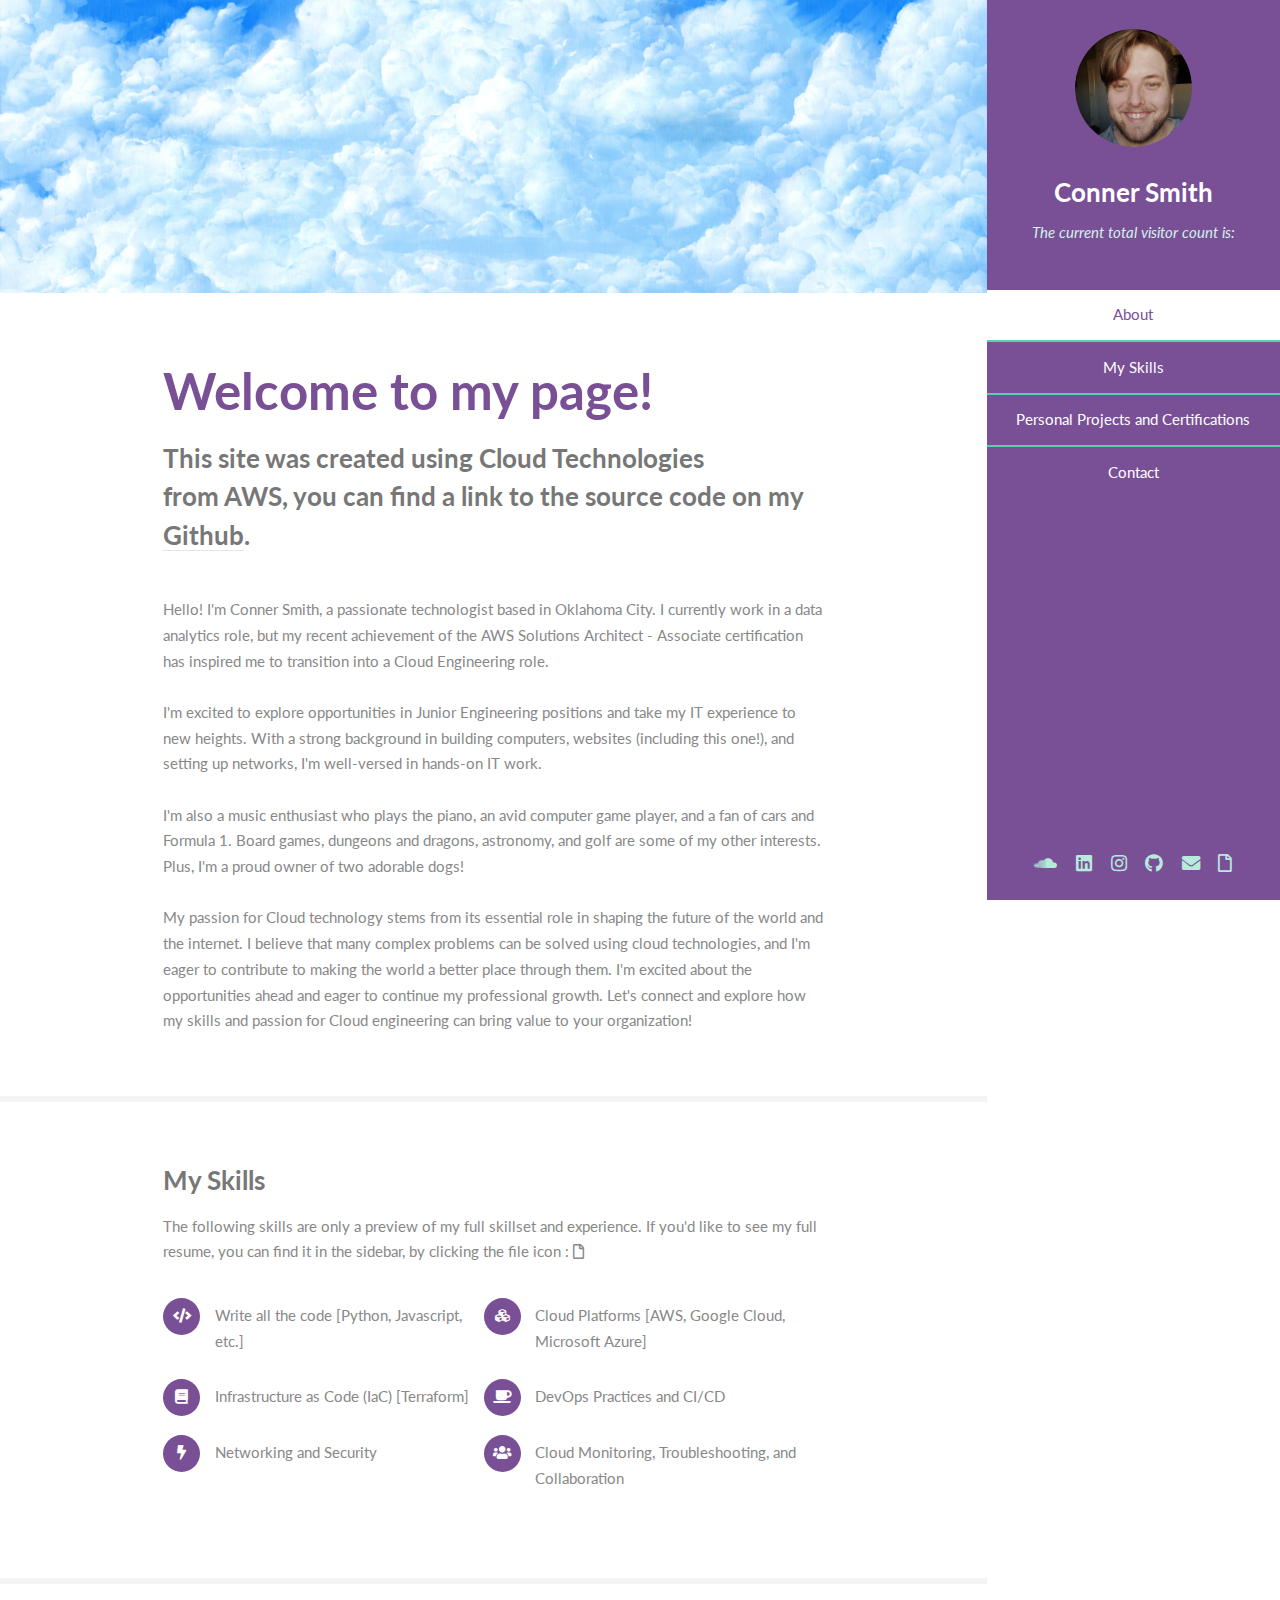
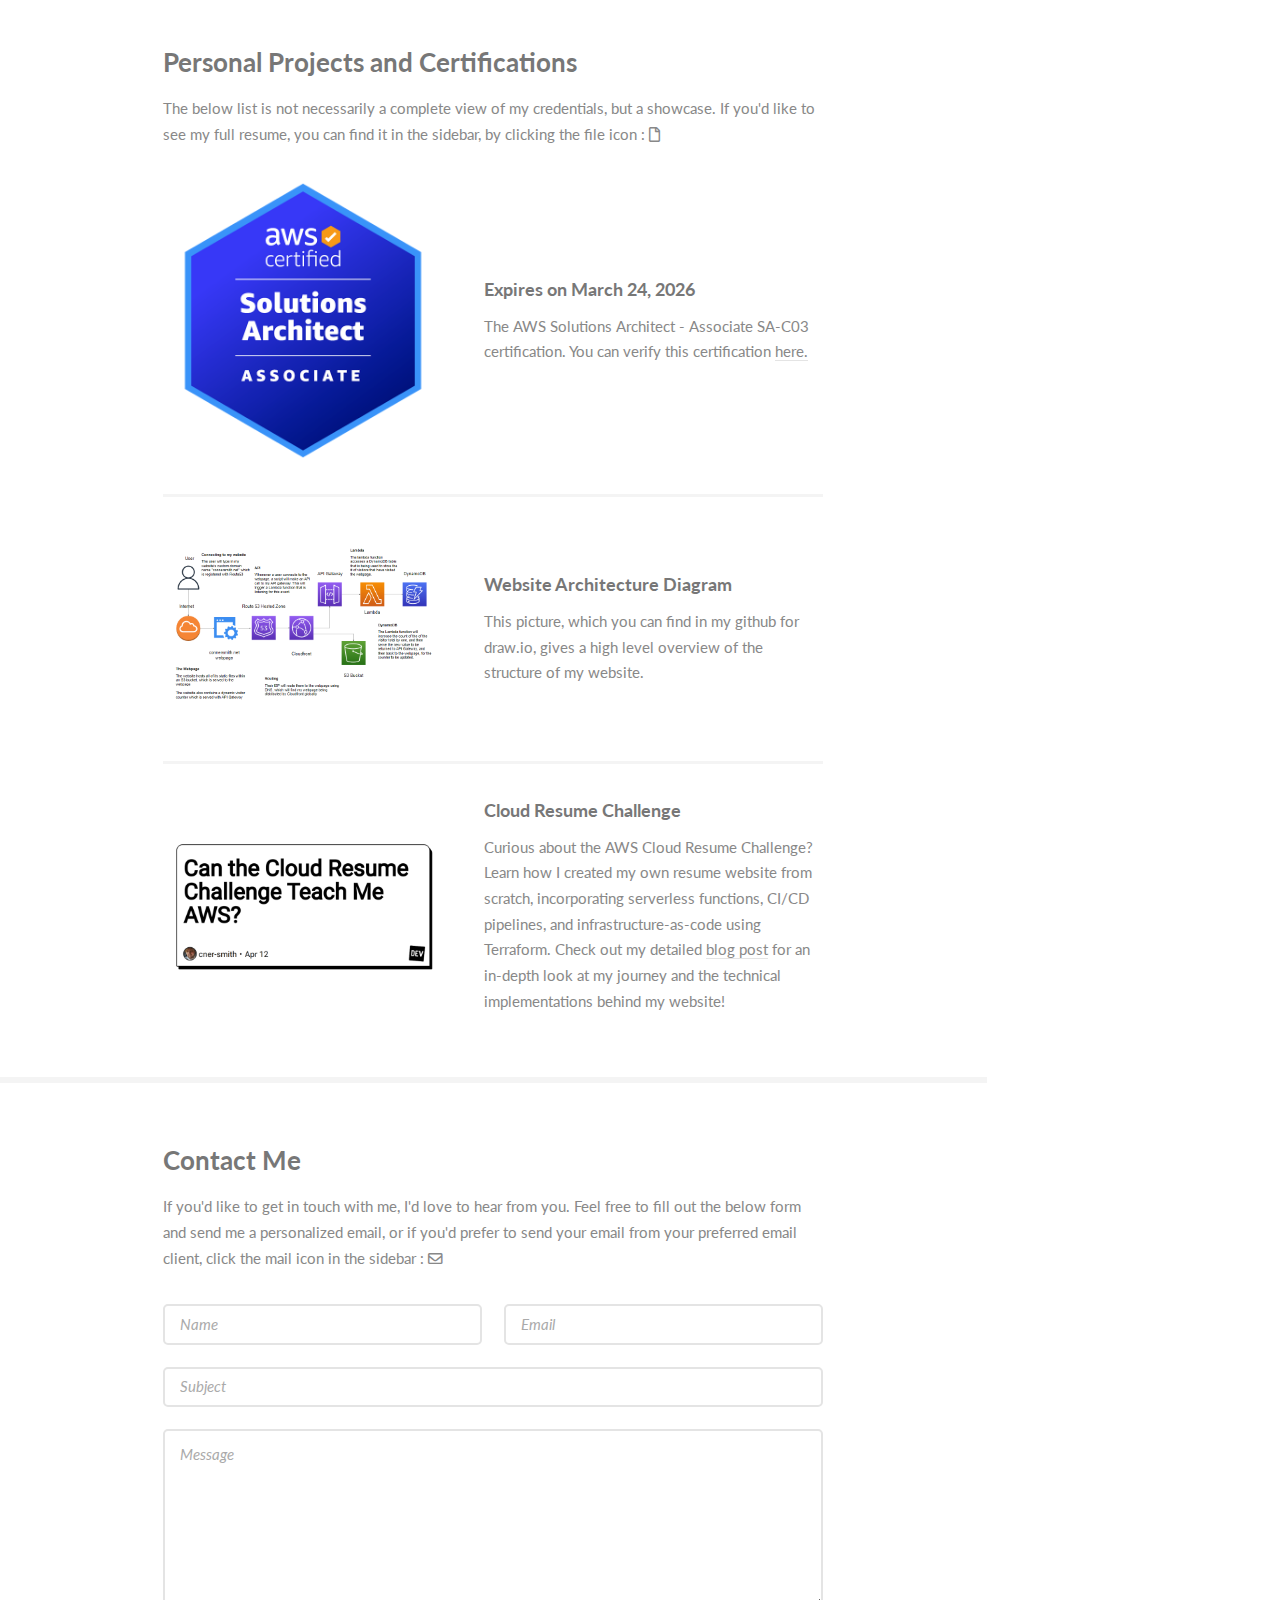
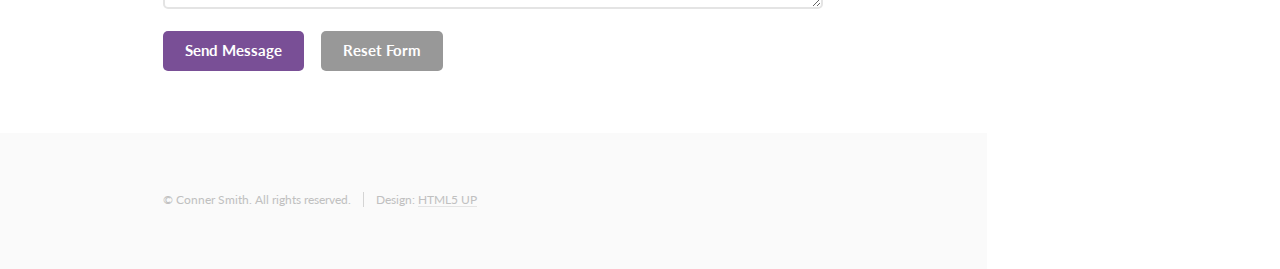
==== src/index.html @ 5a9b6343 "soundcloud" ====
<!DOCTYPE HTML>
<!--
	Read Only by HTML5 UP
	html5up.net | @ajlkn
	Free for personal and commercial use under the CCA 3.0 license (html5up.net/license)
-->
<html>
	<head>
		<title>Conner Smith | Cloud Architect</title>
		<meta charset="utf-8" />
		<meta name="viewport" content="width=device-width, initial-scale=1" />
		<link rel="stylesheet" href="assets/css/main.css" />
		<link rel="icon" type="image/x-icon" href="images/favicon.ico">
	</head>
	<body class="is-preload">

		<!-- Header -->
			<section id="header">
				<header>
					<span class="image avatar"><img src="images/avatar.jpeg" alt="picture of Conner" /></span>
					<h1 id="logo"><a href="#">Conner Smith</a></h1>
          <p>The current total visitor count is: </p>
					<p id="visitors"><script src="assets/js/scripts.js"></script></p>
				</header>
				<nav id="nav">
					<ul>
						<li><a href="#one" class="active">About</a></li>
						<li><a href="#two">My Skills</a></li>
						<li><a href="#three">Personal Projects and Certifications</a></li>
						<li><a href="#four">Contact</a></li>
					</ul>
				</nav>
				<footer>
					<ul class="icons">
						<li><a href="https://soundcloud.com/yeahyeahfr" target="_blank" class="icon brands fa-soundcloud"><span class="label">SoundCloud</span></a></li>
						<li><a href="https://www.linkedin.com/in/cnersmith/" target="_blank" class="icon brands fa-linkedin"><span class="label">LinkedIn</span></a></li>
						<li><a href="https://www.instagram.com/yeahyeah_okc/" target="_blank" class="icon brands fa-instagram"><span class="label">Instagram</span></a></li>
						<li><a href="https://github.com/cner-smith?tab=repositories" target="_blank" class="icon brands fa-github"><span class="label">Github</span></a></li>
						<li><a href="mailto:cner.smith+resumesite@gmail.com" subject="Hey I wanted to talk to you" class="icon solid fa-envelope"><span class="label">Email</span></a></li>
            <li><a href="https://docs.google.com/document/d/1-b1ePqh4f0aRT6qrMntG_Ph601Z-YGMIYqeDR_Kxklo/edit?usp=sharing" target="_blank" class="icon fa-solid fa-file"><span class="label">Resume</span></a></li>
					</ul>
				</footer>
			</section>

		<!-- Wrapper -->
			<div id="wrapper">

				<!-- Main -->
					<div id="main">

						<!-- One -->
							<section id="one">
								<div class="image main" data-position="center">
									<img src="images/banner.jpg" alt="banner picture of clouds" />
								</div>
								<div class="container">
									<header class="major">
										<h2>Welcome to my page!</h2>
										<p>This site was created using Cloud Technologies<br />
                      from AWS, you can find a link to the source code on my <a href="https://github.com/cner-smith/connersmith.net-infrastructure" target="_blank" >Github</a>.</p>
									</header>
									<p>Hello! I'm Conner Smith, a passionate technologist based in Oklahoma City. I currently work in a data analytics role, but my recent achievement of the AWS Solutions Architect - Associate certification has inspired me to transition into a Cloud Engineering role.<br /><br />
                    I'm excited to explore opportunities in Junior Engineering positions and take my IT experience to new heights. With a strong background in building computers, websites (including this one!), and setting up networks, I'm well-versed in hands-on IT work.<br /><br />
                    I'm also a music enthusiast who plays the piano, an avid computer game player, and a fan of cars and Formula 1. Board games, dungeons and dragons, astronomy, and golf are some of my other interests. Plus, I'm a proud owner of two adorable dogs!<br /><br />
                    My passion for Cloud technology stems from its essential role in shaping the future of the world and the internet. I believe that many complex problems can be solved using cloud technologies, and I'm eager to contribute to making the world a better place through them.
                    I'm excited about the opportunities ahead and eager to continue my professional growth. Let's connect and explore how my skills and passion for Cloud engineering can bring value to your organization!</p>
								</div>
							</section>

						<!-- Two -->
							<section id="two">
								<div class="container">
									<h3>My Skills</h3>
									<p>The following skills are only a preview of my full skillset and experience. If you'd like to see my full resume, you can find it in the sidebar, by clicking the file icon : <i class="icon fa-solid fa-file"></i></p>
									<ul class="feature-icons">
										<li class="icon solid fa-code">Write all the code [Python, Javascript, etc.]</li>
										<li class="icon solid fa-cubes">Cloud Platforms [AWS, Google Cloud, Microsoft Azure]</li>
										<li class="icon solid fa-book">Infrastructure as Code (IaC) [Terraform]</li>
										<li class="icon solid fa-coffee">DevOps Practices and CI/CD</li>
										<li class="icon solid fa-bolt">Networking and Security</li>
										<li class="icon solid fa-users">Cloud Monitoring, Troubleshooting, and Collaboration</li>
									</ul>
								</div>
							</section>

						<!-- Three -->
							<section id="three">
								<div class="container">
									<h3>Personal Projects and Certifications</h3>
                    <p>The below list is not necessarily a complete view of my credentials, but a showcase. If you'd like to see my full resume, you can find it in the sidebar, by clicking the file icon : <i class="icon fa-solid fa-file"></i></p>
									<div class="features">
										<article>
											<a class="image"><img src="images/badge.png" alt="aws badge" /></a>
											<div class="inner">
												<h4>Expires on March 24, 2026</h4>
												<p>The AWS Solutions Architect - Associate SA-C03 certification. You can verify this certification <a href="https://www.credly.com/badges/7300e092-e9e0-4039-9442-31c7b7617805/public_url" target="_blank" >here.</a></p>
											</div>
										</article>
										<article>
											<!-- Trigger the Modal -->
											<img id="myImg" src="images/diagram.png" alt="Website Diagram" class="image">
											<!-- The Modal -->
											<div id="myModal" class="modal">

												<!-- The Close Button -->
												<span class="close">&times;</span>
											
												<!-- Modal Content (The Image) -->
												<img class="modal-content" id="img01">
											
												<!-- Modal Caption (Image Text) -->
												<div id="caption"></div>
											</div>
											<div class="inner">
												<h4>Website Architecture Diagram</h4>
												<p>This picture, which you can find in my github for draw.io, gives a high level overview of the structure of my website.</p>
											</div>
										</article>
										<article>
											<a href="https://dev.to/cnersmith/can-the-cloud-resume-challenge-teach-me-aws-5c8" target="_blank" class="image"><img src="images/cloud.png" alt="blog picture" /></a>
											<div class="inner">
												<h4>Cloud Resume Challenge</h4>
												<p>Curious about the AWS Cloud Resume Challenge? Learn how I created my own resume website from scratch, incorporating serverless functions, CI/CD pipelines, and infrastructure-as-code using Terraform. Check out my detailed <a href="https://dev.to/cnersmith/can-the-cloud-resume-challenge-teach-me-aws-5c8">blog post</a> for an in-depth look at my journey and the technical implementations behind my website!</p>
											</div>
										</article>
									</div>
								</div>
							</section>

						<!-- 
              Four
              form handled by https://formspree.io
            -->
							<section id="four">
								<div class="container">
									<h3>Contact Me</h3>
									<p>If you'd like to get in touch with me, I'd love to hear from you. Feel free to fill out the below form and send me a personalized email, or if you'd prefer to send your email from your preferred email client, click the mail icon in the sidebar : <i class="icon fa-solid fa-envelope"></i></p>
									<form method="post" action="https://formspree.io/f/myyabngv">
										<div class="row gtr-uniform">
											<div class="col-6 col-12-xsmall"><input type="text" name="name" id="name" placeholder="Name" /></div>
											<div class="col-6 col-12-xsmall"><input type="email" name="email" id="email" placeholder="Email" /></div>
											<div class="col-12"><input type="text" name="subject" id="subject" placeholder="Subject" /></div>
											<div class="col-12"><textarea name="message" id="message" placeholder="Message" rows="6"></textarea></div>
											<div class="col-12">
												<ul class="actions">
													<li><input type="submit" class="primary" value="Send Message" /></li>
													<li><input type="reset" value="Reset Form" /></li>
												</ul>
											</div>
										</div>
									</form>
								</div>
							</section>

						<!-- Five -->
						<!--
							<section id="five">
								<div class="container">
									<h3>Elements</h3>

									<section>
										<h4>Text</h4>
										<p>This is <b>bold</b> and this is <strong>strong</strong>. This is <i>italic</i> and this is <em>emphasized</em>.
										This is <sup>superscript</sup> text and this is <sub>subscript</sub> text.
										This is <u>underlined</u> and this is code: <code>for (;;) { ... }</code>. Finally, <a href="#">this is a link</a>.</p>
										<hr />
										<header>
											<h4>Heading with a Subtitle</h4>
											<p>Lorem ipsum dolor sit amet nullam id egestas urna aliquam</p>
										</header>
										<p>Nunc lacinia ante nunc ac lobortis. Interdum adipiscing gravida odio porttitor sem non mi integer non faucibus ornare mi ut ante amet placerat aliquet. Volutpat eu sed ante lacinia sapien lorem accumsan varius montes viverra nibh in adipiscing blandit tempus accumsan.</p>
										<header>
											<h5>Heading with a Subtitle</h5>
											<p>Lorem ipsum dolor sit amet nullam id egestas urna aliquam</p>
										</header>
										<p>Nunc lacinia ante nunc ac lobortis. Interdum adipiscing gravida odio porttitor sem non mi integer non faucibus ornare mi ut ante amet placerat aliquet. Volutpat eu sed ante lacinia sapien lorem accumsan varius montes viverra nibh in adipiscing blandit tempus accumsan.</p>
										<hr />
										<h2>Heading Level 2</h2>
										<h3>Heading Level 3</h3>
										<h4>Heading Level 4</h4>
										<h5>Heading Level 5</h5>
										<h6>Heading Level 6</h6>
										<hr />
										<h5>Blockquote</h5>
										<blockquote>Fringilla nisl. Donec accumsan interdum nisi, quis tincidunt felis sagittis eget tempus euismod. Vestibulum ante ipsum primis in faucibus vestibulum. Blandit adipiscing eu felis iaculis volutpat ac adipiscing accumsan faucibus. Vestibulum ante ipsum primis in faucibus lorem ipsum dolor sit amet nullam adipiscing eu felis.</blockquote>
										<h5>Preformatted</h5>
										<pre><code>i = 0;

while (!deck.isInOrder()) {
    print 'Iteration ' + i;
    deck.shuffle();
    i++;
}

print 'It took ' + i + ' iterations to sort the deck.';</code></pre>
									</section>

									<section>
										<h4>Lists</h4>
										<div class="row">
											<div class="col-6 col-12-xsmall">
												<h5>Unordered</h5>
												<ul>
													<li>Dolor pulvinar etiam magna etiam.</li>
													<li>Sagittis adipiscing lorem eleifend.</li>
													<li>Felis enim feugiat dolore viverra.</li>
												</ul>
												<h5>Alternate</h5>
												<ul class="alt">
													<li>Dolor pulvinar etiam magna etiam.</li>
													<li>Sagittis adipiscing lorem eleifend.</li>
													<li>Felis enim feugiat dolore viverra.</li>
												</ul>
											</div>
											<div class="col-6 col-12-xsmall">
												<h5>Ordered</h5>
												<ol>
													<li>Dolor pulvinar etiam magna etiam.</li>
													<li>Etiam vel felis at lorem sed viverra.</li>
													<li>Felis enim feugiat dolore viverra.</li>
													<li>Dolor pulvinar etiam magna etiam.</li>
													<li>Etiam vel felis at lorem sed viverra.</li>
													<li>Felis enim feugiat dolore viverra.</li>
												</ol>
												<h5>Icons</h5>
												<ul class="icons">
													<li><a href="#" class="icon brands fa-twitter"><span class="label">Twitter</span></a></li>
													<li><a href="#" class="icon brands fa-facebook-f"><span class="label">Facebook</span></a></li>
													<li><a href="#" class="icon brands fa-instagram"><span class="label">Instagram</span></a></li>
													<li><a href="#" class="icon brands fa-github"><span class="label">Github</span></a></li>
													<li><a href="#" class="icon brands fa-dribbble"><span class="label">Dribbble</span></a></li>
													<li><a href="#" class="icon brands fa-tumblr"><span class="label">Tumblr</span></a></li>
												</ul>
											</div>
										</div>
										<h5>Actions</h5>
										<ul class="actions">
											<li><a href="#" class="button primary">Default</a></li>
											<li><a href="#" class="button">Default</a></li>
											<li><a href="#" class="button alt">Default</a></li>
										</ul>
										<ul class="actions small">
											<li><a href="#" class="button primary small">Small</a></li>
											<li><a href="#" class="button small">Small</a></li>
											<li><a href="#" class="button alt small">Small</a></li>
										</ul>
										<div class="row">
											<div class="col-3 col-6-medium col-12-xsmall">
												<ul class="actions stacked">
													<li><a href="#" class="button primary">Default</a></li>
													<li><a href="#" class="button">Default</a></li>
													<li><a href="#" class="button alt">Default</a></li>
												</ul>
											</div>
											<div class="col-3 col-6 col-12-xsmall">
												<ul class="actions stacked">
													<li><a href="#" class="button primary small">Small</a></li>
													<li><a href="#" class="button small">Small</a></li>
													<li><a href="#" class="button alt small">Small</a></li>
												</ul>
											</div>
											<div class="col-3 col-6-medium col-12-xsmall">
												<ul class="actions stacked">
													<li><a href="#" class="button primary fit">Default</a></li>
													<li><a href="#" class="button fit">Default</a></li>
													<li><a href="#" class="button alt fit">Default</a></li>
												</ul>
											</div>
											<div class="col-3 col-6-medium col-12-xsmall">
												<ul class="actions stacked">
													<li><a href="#" class="button primary small fit">Small</a></li>
													<li><a href="#" class="button small fit">Small</a></li>
													<li><a href="#" class="button alt small fit">Small</a></li>
												</ul>
											</div>
										</div>
									</section>

									<section>
										<h4>Table</h4>
										<h5>Default</h5>
										<div class="table-wrapper">
											<table>
												<thead>
													<tr>
														<th>Name</th>
														<th>Description</th>
														<th>Price</th>
													</tr>
												</thead>
												<tbody>
													<tr>
														<td>Item One</td>
														<td>Ante turpis integer aliquet porttitor.</td>
														<td>29.99</td>
													</tr>
													<tr>
														<td>Item Two</td>
														<td>Vis ac commodo adipiscing arcu aliquet.</td>
														<td>19.99</td>
													</tr>
													<tr>
														<td>Item Three</td>
														<td> Morbi faucibus arcu accumsan lorem.</td>
														<td>29.99</td>
													</tr>
													<tr>
														<td>Item Four</td>
														<td>Vitae integer tempus condimentum.</td>
														<td>19.99</td>
													</tr>
													<tr>
														<td>Item Five</td>
														<td>Ante turpis integer aliquet porttitor.</td>
														<td>29.99</td>
													</tr>
												</tbody>
												<tfoot>
													<tr>
														<td colspan="2"></td>
														<td>100.00</td>
													</tr>
												</tfoot>
											</table>
										</div>

										<h5>Alternate</h5>
										<div class="table-wrapper">
											<table class="alt">
												<thead>
													<tr>
														<th>Name</th>
														<th>Description</th>
														<th>Price</th>
													</tr>
												</thead>
												<tbody>
													<tr>
														<td>Item One</td>
														<td>Ante turpis integer aliquet porttitor.</td>
														<td>29.99</td>
													</tr>
													<tr>
														<td>Item Two</td>
														<td>Vis ac commodo adipiscing arcu aliquet.</td>
														<td>19.99</td>
													</tr>
													<tr>
														<td>Item Three</td>
														<td> Morbi faucibus arcu accumsan lorem.</td>
														<td>29.99</td>
													</tr>
													<tr>
														<td>Item Four</td>
														<td>Vitae integer tempus condimentum.</td>
														<td>19.99</td>
													</tr>
													<tr>
														<td>Item Five</td>
														<td>Ante turpis integer aliquet porttitor.</td>
														<td>29.99</td>
													</tr>
												</tbody>
												<tfoot>
													<tr>
														<td colspan="2"></td>
														<td>100.00</td>
													</tr>
												</tfoot>
											</table>
										</div>
									</section>

									<section>
										<h4>Buttons</h4>
										<ul class="actions">
											<li><a href="#" class="button primary">Primary</a></li>
											<li><a href="#" class="button">Default</a></li>
											<li><a href="#" class="button alt">Alternate</a></li>
										</ul>
										<ul class="actions">
											<li><a href="#" class="button primary large">Large</a></li>
											<li><a href="#" class="button">Default</a></li>
											<li><a href="#" class="button alt small">Small</a></li>
										</ul>
										<ul class="actions fit">
											<li><a href="#" class="button primary fit">Fit</a></li>
											<li><a href="#" class="button fit">Fit</a></li>
											<li><a href="#" class="button alt fit">Fit</a></li>
										</ul>
										<ul class="actions fit small">
											<li><a href="#" class="button primary fit small">Fit + Small</a></li>
											<li><a href="#" class="button fit small">Fit + Small</a></li>
											<li><a href="#" class="button alt fit small">Fit + Small</a></li>
										</ul>
										<ul class="actions">
											<li><a href="#" class="button primary icon solid fa-download">Icon</a></li>
											<li><a href="#" class="button icon solid fa-download">Icon</a></li>
											<li><a href="#" class="button alt icon solid fa-check">Icon</a></li>
										</ul>
										<ul class="actions">
											<li><span class="button primary disabled">Primary</span></li>
											<li><span class="button disabled">Default</span></li>
											<li><span class="button alt disabled">Alternate</span></li>
										</ul>
									</section>

									<section>
										<h4>Form</h4>
										<form method="post" action="#">
											<div class="row gtr-uniform">
												<div class="col-6 col-12-xsmall">
													<input type="text" name="demo-name" id="demo-name" value="" placeholder="Name" />
												</div>
												<div class="col-6 col-12-xsmall">
													<input type="email" name="demo-email" id="demo-email" value="" placeholder="Email" />
												</div>
												<div class="col-12">
													<select name="demo-category" id="demo-category">
														<option value="">- Category -</option>
														<option value="1">Manufacturing</option>
														<option value="1">Shipping</option>
														<option value="1">Administration</option>
														<option value="1">Human Resources</option>
													</select>
												</div>
												<div class="col-4 col-12-medium">
													<input type="radio" id="demo-priority-low" name="demo-priority" checked>
													<label for="demo-priority-low">Low Priority</label>
												</div>
												<div class="col-4 col-12-medium">
													<input type="radio" id="demo-priority-normal" name="demo-priority">
													<label for="demo-priority-normal">Normal Priority</label>
												</div>
												<div class="col-4 col-12-medium">
													<input type="radio" id="demo-priority-high" name="demo-priority">
													<label for="demo-priority-high">High Priority</label>
												</div>
												<div class="col-6 col-12-medium">
													<input type="checkbox" id="demo-copy" name="demo-copy">
													<label for="demo-copy">Email me a copy of this message</label>
												</div>
												<div class="col-6 col-12-medium">
													<input type="checkbox" id="demo-human" name="demo-human" checked>
													<label for="demo-human">I am a human and not a robot</label>
												</div>
												<div class="col-12">
													<textarea name="demo-message" id="demo-message" placeholder="Enter your message" rows="6"></textarea>
												</div>
												<div class="col-12">
													<ul class="actions">
														<li><input type="submit" value="Send Message" /></li>
														<li><input type="reset" value="Reset" class="alt" /></li>
													</ul>
												</div>
											</div>
										</form>
									</section>

									<section>
										<h4>Image</h4>
										<h5>Fit</h5>
										<span class="image fit"><img src="images/banner.jpg" alt="" /></span>
										<div class="box alt">
											<div class="row gtr-50 gtr-uniform">
												<div class="col-4"><span class="image fit"><img src="images/pic01.jpg" alt="" /></span></div>
												<div class="col-4"><span class="image fit"><img src="images/pic02.jpg" alt="" /></span></div>
												<div class="col-4"><span class="image fit"><img src="images/pic03.jpg" alt="" /></span></div>
												<div class="col-4"><span class="image fit"><img src="images/pic02.jpg" alt="" /></span></div>
												<div class="col-4"><span class="image fit"><img src="images/pic03.jpg" alt="" /></span></div>
												<div class="col-4"><span class="image fit"><img src="images/pic01.jpg" alt="" /></span></div>
												<div class="col-4"><span class="image fit"><img src="images/pic03.jpg" alt="" /></span></div>
												<div class="col-4"><span class="image fit"><img src="images/pic01.jpg" alt="" /></span></div>
												<div class="col-4"><span class="image fit"><img src="images/pic02.jpg" alt="" /></span></div>
											</div>
										</div>
										<h5>Left &amp; Right</h5>
										<p><span class="image left"><img src="images/avatar.jpg" alt="" /></span>Fringilla nisl. Donec accumsan interdum nisi, quis tincidunt felis sagittis eget. tempus euismod. Vestibulum ante ipsum primis in faucibus vestibulum. Blandit adipiscing eu felis iaculis volutpat ac adipiscing accumsan eu faucibus. Integer ac pellentesque praesent tincidunt felis sagittis eget. tempus euismod. Vestibulum ante ipsum primis in faucibus vestibulum. Blandit adipiscing eu felis iaculis volutpat ac adipiscing accumsan eu faucibus. Integer ac pellentesque praesent. Donec accumsan interdum nisi, quis tincidunt felis sagittis eget. tempus euismod. Vestibulum ante ipsum primis in faucibus vestibulum. Blandit adipiscing eu felis iaculis volutpat ac adipiscing accumsan eu faucibus. Integer ac pellentesque praesent tincidunt felis sagittis eget. tempus euismod. Vestibulum ante ipsum primis in faucibus vestibulum. Blandit adipiscing eu felis iaculis volutpat ac adipiscing accumsan eu faucibus. Integer ac pellentesque praesent.</p>
										<p><span class="image right"><img src="images/avatar.jpg" alt="" /></span>Fringilla nisl. Donec accumsan interdum nisi, quis tincidunt felis sagittis eget. tempus euismod. Vestibulum ante ipsum primis in faucibus vestibulum. Blandit adipiscing eu felis iaculis volutpat ac adipiscing accumsan eu faucibus. Integer ac pellentesque praesent tincidunt felis sagittis eget. tempus euismod. Vestibulum ante ipsum primis in faucibus vestibulum. Blandit adipiscing eu felis iaculis volutpat ac adipiscing accumsan eu faucibus. Integer ac pellentesque praesent. Donec accumsan interdum nisi, quis tincidunt felis sagittis eget. tempus euismod. Vestibulum ante ipsum primis in faucibus vestibulum. Blandit adipiscing eu felis iaculis volutpat ac adipiscing accumsan eu faucibus. Integer ac pellentesque praesent tincidunt felis sagittis eget. tempus euismod. Vestibulum ante ipsum primis in faucibus vestibulum. Blandit adipiscing eu felis iaculis volutpat ac adipiscing accumsan eu faucibus. Integer ac pellentesque praesent.</p>
									</section>

								</div>
							</section>
						-->

					</div>

				<!-- Footer -->
					<section id="footer">
						<div class="container">
							<ul class="copyright">
								<li>&copy; Conner Smith. All rights reserved.</li><li>Design: <a href="http://html5up.net">HTML5 UP</a></li>
							</ul>
						</div>
					</section>

			</div>

		<!-- Scripts -->
			<script src="assets/js/jquery.min.js"></script>
			<script src="assets/js/jquery.scrollex.min.js"></script>
			<script src="assets/js/jquery.scrolly.min.js"></script>
			<script src="assets/js/browser.min.js"></script>
			<script src="assets/js/breakpoints.min.js"></script>
			<script src="assets/js/util.js"></script>
			<script src="assets/js/main.js"></script>
			<script src="assets/js/modal.js"></script>

	</body>
</html>
---- src/assets/css/main.css ----
@import url("fontawesome-all.min.css");
@import url("https://fonts.googleapis.com/css?family=Lato:400,400italic,700,700italic|Source+Code+Pro:400");

/*
	Read Only by HTML5 UP
	html5up.net | @ajlkn
	Free for personal and commercial use under the CCA 3.0 license (html5up.net/license)
*/

html, body, div, span, applet, object,
iframe, h1, h2, h3, h4, h5, h6, p, blockquote,
pre, a, abbr, acronym, address, big, cite,
code, del, dfn, em, img, ins, kbd, q, s, samp,
small, strike, strong, sub, sup, tt, var, b,
u, i, center, dl, dt, dd, ol, ul, li, fieldset,
form, label, legend, table, caption, tbody,
tfoot, thead, tr, th, td, article, aside,
canvas, details, embed, figure, figcaption,
footer, header, hgroup, menu, nav, output, ruby,
section, summary, time, mark, audio, video {
	margin: 0;
	padding: 0;
	border: 0;
	font-size: 100%;
	font: inherit;
	vertical-align: baseline;}

article, aside, details, figcaption, figure,
footer, header, hgroup, menu, nav, section {
	display: block;}

body {
	line-height: 1;
}

ol, ul {
	list-style: none;
}

blockquote, q {
	quotes: none;
}

	blockquote:before, blockquote:after, q:before, q:after {
		content: '';
		content: none;
	}

table {
	border-collapse: collapse;
	border-spacing: 0;
}

body {
	-webkit-text-size-adjust: none;
}

mark {
	background-color: transparent;
	color: inherit;
}

input::-moz-focus-inner {
	border: 0;
	padding: 0;
}

input, select, textarea {
	-moz-appearance: none;
	-webkit-appearance: none;
	-ms-appearance: none;
	appearance: none;
}

/* Basic */

	html {
		box-sizing: border-box;
	}

	*, *:before, *:after {
		box-sizing: inherit;
	}

	body {
		background: #fff;
	}

		body.is-preload *, body.is-preload *:before, body.is-preload *:after {
			-moz-animation: none !important;
			-webkit-animation: none !important;
			-ms-animation: none !important;
			animation: none !important;
			-moz-transition: none !important;
			-webkit-transition: none !important;
			-ms-transition: none !important;
			transition: none !important;
		}

	body, input, select, textarea {
		color: #888;
		font-family: "Lato", sans-serif;
		font-size: 16pt;
		font-weight: 400;
		line-height: 1.75em;
	}

	a {
		-moz-transition: color 0.2s ease-in-out, border-color 0.2s ease-in-out;
		-webkit-transition: color 0.2s ease-in-out, border-color 0.2s ease-in-out;
		-ms-transition: color 0.2s ease-in-out, border-color 0.2s ease-in-out;
		transition: color 0.2s ease-in-out, border-color 0.2s ease-in-out;
		border-bottom: solid 1px #e4e4e4;
		color: inherit;
		text-decoration: none;
	}

		a:hover {
			border-bottom-color: transparent;
			color: #794f96 !important;
		}

	strong, b {
		color: #777;
		font-weight: 700;
	}

	em, i {
		font-style: italic;
	}

	p {
		margin: 0 0 2.25em 0;
	}

	h1, h2, h3, h4, h5, h6 {
		color: #777;
		font-weight: 700;
		line-height: 1em;
		margin: 0 0 0.5625em 0;
	}

		h1 a, h2 a, h3 a, h4 a, h5 a, h6 a {
			border: 0;
			color: inherit;
			text-decoration: none;
		}

	h2 {
		font-size: 2em;
		line-height: 1.5em;
	}

	h3 {
		font-size: 1.75em;
		line-height: 1.5em;
	}

	h4 {
		font-size: 1.25em;
		line-height: 1.5em;
	}

	h5 {
		font-size: 0.9em;
		line-height: 1.5em;
	}

	h6 {
		font-size: 0.7em;
		line-height: 1.5em;
	}

	sub {
		font-size: 0.8em;
		position: relative;
		top: 0.5em;
	}

	sup {
		font-size: 0.8em;
		position: relative;
		top: -0.5em;
	}

	hr {
		border: 0;
		border-bottom: solid 2px #f4f4f4;
		margin: 2.25em 0;
	}

		hr.major {
			margin: 3.375em 0;
		}

	blockquote {
		border-left: solid 8px #e4e4e4;
		font-style: italic;
		margin: 0 0 2.25em 0;
		padding: 0.5em 0 0.5em 2em;
	}

	code {
		background: #555;
		border-radius: 5px;
		color: #fff;
		font-family: "Source Code Pro", monospace;
		font-size: 0.9em;
		margin: 0 0.25em;
		padding: 0.25em 0.65em;
	}

	pre {
		font-family: "Source Code Pro", monospace;
		font-size: 0.9em;
		margin: 0 0 2.25em 0;
	}

		pre code {
			-webkit-overflow-scrolling: touch;
			display: block;
			line-height: 1.5em;
			overflow-x: auto;
			padding: 1em 1.5em;
		}

	.align-left {
		text-align: left;
	}

	.align-center {
		text-align: center;
	}

	.align-right {
		text-align: right;
	}

/* Row */

	.row {
		display: flex;
		flex-wrap: wrap;
		box-sizing: border-box;
		align-items: stretch;
	}

		.row > * {
			box-sizing: border-box;
		}

		.row.gtr-uniform > * > :last-child {
			margin-bottom: 0;
		}

		.row.aln-left {
			justify-content: flex-start;
		}

		.row.aln-center {
			justify-content: center;
		}

		.row.aln-right {
			justify-content: flex-end;
		}

		.row.aln-top {
			align-items: flex-start;
		}

		.row.aln-middle {
			align-items: center;
		}

		.row.aln-bottom {
			align-items: flex-end;
		}

		.row > .imp {
			order: -1;
		}

		.row > .col-1 {
			width: 8.33333%;
		}

		.row > .off-1 {
			margin-left: 8.33333%;
		}

		.row > .col-2 {
			width: 16.66667%;
		}

		.row > .off-2 {
			margin-left: 16.66667%;
		}

		.row > .col-3 {
			width: 25%;
		}

		.row > .off-3 {
			margin-left: 25%;
		}

		.row > .col-4 {
			width: 33.33333%;
		}

		.row > .off-4 {
			margin-left: 33.33333%;
		}

		.row > .col-5 {
			width: 41.66667%;
		}

		.row > .off-5 {
			margin-left: 41.66667%;
		}

		.row > .col-6 {
			width: 50%;
		}

		.row > .off-6 {
			margin-left: 50%;
		}

		.row > .col-7 {
			width: 58.33333%;
		}

		.row > .off-7 {
			margin-left: 58.33333%;
		}

		.row > .col-8 {
			width: 66.66667%;
		}

		.row > .off-8 {
			margin-left: 66.66667%;
		}

		.row > .col-9 {
			width: 75%;
		}

		.row > .off-9 {
			margin-left: 75%;
		}

		.row > .col-10 {
			width: 83.33333%;
		}

		.row > .off-10 {
			margin-left: 83.33333%;
		}

		.row > .col-11 {
			width: 91.66667%;
		}

		.row > .off-11 {
			margin-left: 91.66667%;
		}

		.row > .col-12 {
			width: 100%;
		}

		.row > .off-12 {
			margin-left: 100%;
		}

		.row.gtr-0 {
			margin-top: 0;
			margin-left: 0em;
		}

			.row.gtr-0 > * {
				padding: 0 0 0 0em;
			}

			.row.gtr-0.gtr-uniform {
				margin-top: 0em;
			}

				.row.gtr-0.gtr-uniform > * {
					padding-top: 0em;
				}

		.row.gtr-25 {
			margin-top: 0;
			margin-left: -0.5em;
		}

			.row.gtr-25 > * {
				padding: 0 0 0 0.5em;
			}

			.row.gtr-25.gtr-uniform {
				margin-top: -0.5em;
			}

				.row.gtr-25.gtr-uniform > * {
					padding-top: 0.5em;
				}

		.row.gtr-50 {
			margin-top: 0;
			margin-left: -1em;
		}

			.row.gtr-50 > * {
				padding: 0 0 0 1em;
			}

			.row.gtr-50.gtr-uniform {
				margin-top: -1em;
			}

				.row.gtr-50.gtr-uniform > * {
					padding-top: 1em;
				}

		.row {
			margin-top: 0;
			margin-left: -2em;
		}

			.row > * {
				padding: 0 0 0 2em;
			}

			.row.gtr-uniform {
				margin-top: -2em;
			}

				.row.gtr-uniform > * {
					padding-top: 2em;
				}

		.row.gtr-150 {
			margin-top: 0;
			margin-left: -3em;
		}

			.row.gtr-150 > * {
				padding: 0 0 0 3em;
			}

			.row.gtr-150.gtr-uniform {
				margin-top: -3em;
			}

				.row.gtr-150.gtr-uniform > * {
					padding-top: 3em;
				}

		.row.gtr-200 {
			margin-top: 0;
			margin-left: -4em;
		}

			.row.gtr-200 > * {
				padding: 0 0 0 4em;
			}

			.row.gtr-200.gtr-uniform {
				margin-top: -4em;
			}

				.row.gtr-200.gtr-uniform > * {
					padding-top: 4em;
				}

		@media screen and (max-width: 1680px) {

			.row {
				display: flex;
				flex-wrap: wrap;
				box-sizing: border-box;
				align-items: stretch;
			}

				.row > * {
					box-sizing: border-box;
				}

				.row.gtr-uniform > * > :last-child {
					margin-bottom: 0;
				}

				.row.aln-left {
					justify-content: flex-start;
				}

				.row.aln-center {
					justify-content: center;
				}

				.row.aln-right {
					justify-content: flex-end;
				}

				.row.aln-top {
					align-items: flex-start;
				}

				.row.aln-middle {
					align-items: center;
				}

				.row.aln-bottom {
					align-items: flex-end;
				}

				.row > .imp-xlarge {
					order: -1;
				}

				.row > .col-1-xlarge {
					width: 8.33333%;
				}

				.row > .off-1-xlarge {
					margin-left: 8.33333%;
				}

				.row > .col-2-xlarge {
					width: 16.66667%;
				}

				.row > .off-2-xlarge {
					margin-left: 16.66667%;
				}

				.row > .col-3-xlarge {
					width: 25%;
				}

				.row > .off-3-xlarge {
					margin-left: 25%;
				}

				.row > .col-4-xlarge {
					width: 33.33333%;
				}

				.row > .off-4-xlarge {
					margin-left: 33.33333%;
				}

				.row > .col-5-xlarge {
					width: 41.66667%;
				}

				.row > .off-5-xlarge {
					margin-left: 41.66667%;
				}

				.row > .col-6-xlarge {
					width: 50%;
				}

				.row > .off-6-xlarge {
					margin-left: 50%;
				}

				.row > .col-7-xlarge {
					width: 58.33333%;
				}

				.row > .off-7-xlarge {
					margin-left: 58.33333%;
				}

				.row > .col-8-xlarge {
					width: 66.66667%;
				}

				.row > .off-8-xlarge {
					margin-left: 66.66667%;
				}

				.row > .col-9-xlarge {
					width: 75%;
				}

				.row > .off-9-xlarge {
					margin-left: 75%;
				}

				.row > .col-10-xlarge {
					width: 83.33333%;
				}

				.row > .off-10-xlarge {
					margin-left: 83.33333%;
				}

				.row > .col-11-xlarge {
					width: 91.66667%;
				}

				.row > .off-11-xlarge {
					margin-left: 91.66667%;
				}

				.row > .col-12-xlarge {
					width: 100%;
				}

				.row > .off-12-xlarge {
					margin-left: 100%;
				}

				.row.gtr-0 {
					margin-top: 0;
					margin-left: 0em;
				}

					.row.gtr-0 > * {
						padding: 0 0 0 0em;
					}

					.row.gtr-0.gtr-uniform {
						margin-top: 0em;
					}

						.row.gtr-0.gtr-uniform > * {
							padding-top: 0em;
						}

				.row.gtr-25 {
					margin-top: 0;
					margin-left: -0.5em;
				}

					.row.gtr-25 > * {
						padding: 0 0 0 0.5em;
					}

					.row.gtr-25.gtr-uniform {
						margin-top: -0.5em;
					}

						.row.gtr-25.gtr-uniform > * {
							padding-top: 0.5em;
						}

				.row.gtr-50 {
					margin-top: 0;
					margin-left: -1em;
				}

					.row.gtr-50 > * {
						padding: 0 0 0 1em;
					}

					.row.gtr-50.gtr-uniform {
						margin-top: -1em;
					}

						.row.gtr-50.gtr-uniform > * {
							padding-top: 1em;
						}

				.row {
					margin-top: 0;
					margin-left: -2em;
				}

					.row > * {
						padding: 0 0 0 2em;
					}

					.row.gtr-uniform {
						margin-top: -2em;
					}

						.row.gtr-uniform > * {
							padding-top: 2em;
						}

				.row.gtr-150 {
					margin-top: 0;
					margin-left: -3em;
				}

					.row.gtr-150 > * {
						padding: 0 0 0 3em;
					}

					.row.gtr-150.gtr-uniform {
						margin-top: -3em;
					}

						.row.gtr-150.gtr-uniform > * {
							padding-top: 3em;
						}

				.row.gtr-200 {
					margin-top: 0;
					margin-left: -4em;
				}

					.row.gtr-200 > * {
						padding: 0 0 0 4em;
					}

					.row.gtr-200.gtr-uniform {
						margin-top: -4em;
					}

						.row.gtr-200.gtr-uniform > * {
							padding-top: 4em;
						}

		}

		@media screen and (max-width: 1280px) {

			.row {
				display: flex;
				flex-wrap: wrap;
				box-sizing: border-box;
				align-items: stretch;
			}

				.row > * {
					box-sizing: border-box;
				}

				.row.gtr-uniform > * > :last-child {
					margin-bottom: 0;
				}

				.row.aln-left {
					justify-content: flex-start;
				}

				.row.aln-center {
					justify-content: center;
				}

				.row.aln-right {
					justify-content: flex-end;
				}

				.row.aln-top {
					align-items: flex-start;
				}

				.row.aln-middle {
					align-items: center;
				}

				.row.aln-bottom {
					align-items: flex-end;
				}

				.row > .imp-large {
					order: -1;
				}

				.row > .col-1-large {
					width: 8.33333%;
				}

				.row > .off-1-large {
					margin-left: 8.33333%;
				}

				.row > .col-2-large {
					width: 16.66667%;
				}

				.row > .off-2-large {
					margin-left: 16.66667%;
				}

				.row > .col-3-large {
					width: 25%;
				}

				.row > .off-3-large {
					margin-left: 25%;
				}

				.row > .col-4-large {
					width: 33.33333%;
				}

				.row > .off-4-large {
					margin-left: 33.33333%;
				}

				.row > .col-5-large {
					width: 41.66667%;
				}

				.row > .off-5-large {
					margin-left: 41.66667%;
				}

				.row > .col-6-large {
					width: 50%;
				}

				.row > .off-6-large {
					margin-left: 50%;
				}

				.row > .col-7-large {
					width: 58.33333%;
				}

				.row > .off-7-large {
					margin-left: 58.33333%;
				}

				.row > .col-8-large {
					width: 66.66667%;
				}

				.row > .off-8-large {
					margin-left: 66.66667%;
				}

				.row > .col-9-large {
					width: 75%;
				}

				.row > .off-9-large {
					margin-left: 75%;
				}

				.row > .col-10-large {
					width: 83.33333%;
				}

				.row > .off-10-large {
					margin-left: 83.33333%;
				}

				.row > .col-11-large {
					width: 91.66667%;
				}

				.row > .off-11-large {
					margin-left: 91.66667%;
				}

				.row > .col-12-large {
					width: 100%;
				}

				.row > .off-12-large {
					margin-left: 100%;
				}

				.row.gtr-0 {
					margin-top: 0;
					margin-left: 0em;
				}

					.row.gtr-0 > * {
						padding: 0 0 0 0em;
					}

					.row.gtr-0.gtr-uniform {
						margin-top: 0em;
					}

						.row.gtr-0.gtr-uniform > * {
							padding-top: 0em;
						}

				.row.gtr-25 {
					margin-top: 0;
					margin-left: -0.375em;
				}

					.row.gtr-25 > * {
						padding: 0 0 0 0.375em;
					}

					.row.gtr-25.gtr-uniform {
						margin-top: -0.375em;
					}

						.row.gtr-25.gtr-uniform > * {
							padding-top: 0.375em;
						}

				.row.gtr-50 {
					margin-top: 0;
					margin-left: -0.75em;
				}

					.row.gtr-50 > * {
						padding: 0 0 0 0.75em;
					}

					.row.gtr-50.gtr-uniform {
						margin-top: -0.75em;
					}

						.row.gtr-50.gtr-uniform > * {
							padding-top: 0.75em;
						}

				.row {
					margin-top: 0;
					margin-left: -1.5em;
				}

					.row > * {
						padding: 0 0 0 1.5em;
					}

					.row.gtr-uniform {
						margin-top: -1.5em;
					}

						.row.gtr-uniform > * {
							padding-top: 1.5em;
						}

				.row.gtr-150 {
					margin-top: 0;
					margin-left: -2.25em;
				}

					.row.gtr-150 > * {
						padding: 0 0 0 2.25em;
					}

					.row.gtr-150.gtr-uniform {
						margin-top: -2.25em;
					}

						.row.gtr-150.gtr-uniform > * {
							padding-top: 2.25em;
						}

				.row.gtr-200 {
					margin-top: 0;
					margin-left: -3em;
				}

					.row.gtr-200 > * {
						padding: 0 0 0 3em;
					}

					.row.gtr-200.gtr-uniform {
						margin-top: -3em;
					}

						.row.gtr-200.gtr-uniform > * {
							padding-top: 3em;
						}

		}

		@media screen and (max-width: 1024px) {

			.row {
				display: flex;
				flex-wrap: wrap;
				box-sizing: border-box;
				align-items: stretch;
			}

				.row > * {
					box-sizing: border-box;
				}

				.row.gtr-uniform > * > :last-child {
					margin-bottom: 0;
				}

				.row.aln-left {
					justify-content: flex-start;
				}

				.row.aln-center {
					justify-content: center;
				}

				.row.aln-right {
					justify-content: flex-end;
				}

				.row.aln-top {
					align-items: flex-start;
				}

				.row.aln-middle {
					align-items: center;
				}

				.row.aln-bottom {
					align-items: flex-end;
				}

				.row > .imp-medium {
					order: -1;
				}

				.row > .col-1-medium {
					width: 8.33333%;
				}

				.row > .off-1-medium {
					margin-left: 8.33333%;
				}

				.row > .col-2-medium {
					width: 16.66667%;
				}

				.row > .off-2-medium {
					margin-left: 16.66667%;
				}

				.row > .col-3-medium {
					width: 25%;
				}

				.row > .off-3-medium {
					margin-left: 25%;
				}

				.row > .col-4-medium {
					width: 33.33333%;
				}

				.row > .off-4-medium {
					margin-left: 33.33333%;
				}

				.row > .col-5-medium {
					width: 41.66667%;
				}

				.row > .off-5-medium {
					margin-left: 41.66667%;
				}

				.row > .col-6-medium {
					width: 50%;
				}

				.row > .off-6-medium {
					margin-left: 50%;
				}

				.row > .col-7-medium {
					width: 58.33333%;
				}

				.row > .off-7-medium {
					margin-left: 58.33333%;
				}

				.row > .col-8-medium {
					width: 66.66667%;
				}

				.row > .off-8-medium {
					margin-left: 66.66667%;
				}

				.row > .col-9-medium {
					width: 75%;
				}

				.row > .off-9-medium {
					margin-left: 75%;
				}

				.row > .col-10-medium {
					width: 83.33333%;
				}

				.row > .off-10-medium {
					margin-left: 83.33333%;
				}

				.row > .col-11-medium {
					width: 91.66667%;
				}

				.row > .off-11-medium {
					margin-left: 91.66667%;
				}

				.row > .col-12-medium {
					width: 100%;
				}

				.row > .off-12-medium {
					margin-left: 100%;
				}

				.row.gtr-0 {
					margin-top: 0;
					margin-left: 0em;
				}

					.row.gtr-0 > * {
						padding: 0 0 0 0em;
					}

					.row.gtr-0.gtr-uniform {
						margin-top: 0em;
					}

						.row.gtr-0.gtr-uniform > * {
							padding-top: 0em;
						}

				.row.gtr-25 {
					margin-top: 0;
					margin-left: -0.375em;
				}

					.row.gtr-25 > * {
						padding: 0 0 0 0.375em;
					}

					.row.gtr-25.gtr-uniform {
						margin-top: -0.375em;
					}

						.row.gtr-25.gtr-uniform > * {
							padding-top: 0.375em;
						}

				.row.gtr-50 {
					margin-top: 0;
					margin-left: -0.75em;
				}

					.row.gtr-50 > * {
						padding: 0 0 0 0.75em;
					}

					.row.gtr-50.gtr-uniform {
						margin-top: -0.75em;
					}

						.row.gtr-50.gtr-uniform > * {
							padding-top: 0.75em;
						}

				.row {
					margin-top: 0;
					margin-left: -1.5em;
				}

					.row > * {
						padding: 0 0 0 1.5em;
					}

					.row.gtr-uniform {
						margin-top: -1.5em;
					}

						.row.gtr-uniform > * {
							padding-top: 1.5em;
						}

				.row.gtr-150 {
					margin-top: 0;
					margin-left: -2.25em;
				}

					.row.gtr-150 > * {
						padding: 0 0 0 2.25em;
					}

					.row.gtr-150.gtr-uniform {
						margin-top: -2.25em;
					}

						.row.gtr-150.gtr-uniform > * {
							padding-top: 2.25em;
						}

				.row.gtr-200 {
					margin-top: 0;
					margin-left: -3em;
				}

					.row.gtr-200 > * {
						padding: 0 0 0 3em;
					}

					.row.gtr-200.gtr-uniform {
						margin-top: -3em;
					}

						.row.gtr-200.gtr-uniform > * {
							padding-top: 3em;
						}

		}

		@media screen and (max-width: 736px) {

			.row {
				display: flex;
				flex-wrap: wrap;
				box-sizing: border-box;
				align-items: stretch;
			}

				.row > * {
					box-sizing: border-box;
				}

				.row.gtr-uniform > * > :last-child {
					margin-bottom: 0;
				}

				.row.aln-left {
					justify-content: flex-start;
				}

				.row.aln-center {
					justify-content: center;
				}

				.row.aln-right {
					justify-content: flex-end;
				}

				.row.aln-top {
					align-items: flex-start;
				}

				.row.aln-middle {
					align-items: center;
				}

				.row.aln-bottom {
					align-items: flex-end;
				}

				.row > .imp-small {
					order: -1;
				}

				.row > .col-1-small {
					width: 8.33333%;
				}

				.row > .off-1-small {
					margin-left: 8.33333%;
				}

				.row > .col-2-small {
					width: 16.66667%;
				}

				.row > .off-2-small {
					margin-left: 16.66667%;
				}

				.row > .col-3-small {
					width: 25%;
				}

				.row > .off-3-small {
					margin-left: 25%;
				}

				.row > .col-4-small {
					width: 33.33333%;
				}

				.row > .off-4-small {
					margin-left: 33.33333%;
				}

				.row > .col-5-small {
					width: 41.66667%;
				}

				.row > .off-5-small {
					margin-left: 41.66667%;
				}

				.row > .col-6-small {
					width: 50%;
				}

				.row > .off-6-small {
					margin-left: 50%;
				}

				.row > .col-7-small {
					width: 58.33333%;
				}

				.row > .off-7-small {
					margin-left: 58.33333%;
				}

				.row > .col-8-small {
					width: 66.66667%;
				}

				.row > .off-8-small {
					margin-left: 66.66667%;
				}

				.row > .col-9-small {
					width: 75%;
				}

				.row > .off-9-small {
					margin-left: 75%;
				}

				.row > .col-10-small {
					width: 83.33333%;
				}

				.row > .off-10-small {
					margin-left: 83.33333%;
				}

				.row > .col-11-small {
					width: 91.66667%;
				}

				.row > .off-11-small {
					margin-left: 91.66667%;
				}

				.row > .col-12-small {
					width: 100%;
				}

				.row > .off-12-small {
					margin-left: 100%;
				}

				.row.gtr-0 {
					margin-top: 0;
					margin-left: 0em;
				}

					.row.gtr-0 > * {
						padding: 0 0 0 0em;
					}

					.row.gtr-0.gtr-uniform {
						margin-top: 0em;
					}

						.row.gtr-0.gtr-uniform > * {
							padding-top: 0em;
						}

				.row.gtr-25 {
					margin-top: 0;
					margin-left: -0.3125em;
				}

					.row.gtr-25 > * {
						padding: 0 0 0 0.3125em;
					}

					.row.gtr-25.gtr-uniform {
						margin-top: -0.3125em;
					}

						.row.gtr-25.gtr-uniform > * {
							padding-top: 0.3125em;
						}

				.row.gtr-50 {
					margin-top: 0;
					margin-left: -0.625em;
				}

					.row.gtr-50 > * {
						padding: 0 0 0 0.625em;
					}

					.row.gtr-50.gtr-uniform {
						margin-top: -0.625em;
					}

						.row.gtr-50.gtr-uniform > * {
							padding-top: 0.625em;
						}

				.row {
					margin-top: 0;
					margin-left: -1.25em;
				}

					.row > * {
						padding: 0 0 0 1.25em;
					}

					.row.gtr-uniform {
						margin-top: -1.25em;
					}

						.row.gtr-uniform > * {
							padding-top: 1.25em;
						}

				.row.gtr-150 {
					margin-top: 0;
					margin-left: -1.875em;
				}

					.row.gtr-150 > * {
						padding: 0 0 0 1.875em;
					}

					.row.gtr-150.gtr-uniform {
						margin-top: -1.875em;
					}

						.row.gtr-150.gtr-uniform > * {
							padding-top: 1.875em;
						}

				.row.gtr-200 {
					margin-top: 0;
					margin-left: -2.5em;
				}

					.row.gtr-200 > * {
						padding: 0 0 0 2.5em;
					}

					.row.gtr-200.gtr-uniform {
						margin-top: -2.5em;
					}

						.row.gtr-200.gtr-uniform > * {
							padding-top: 2.5em;
						}

		}

		@media screen and (max-width: 480px) {

			.row {
				display: flex;
				flex-wrap: wrap;
				box-sizing: border-box;
				align-items: stretch;
			}

				.row > * {
					box-sizing: border-box;
				}

				.row.gtr-uniform > * > :last-child {
					margin-bottom: 0;
				}

				.row.aln-left {
					justify-content: flex-start;
				}

				.row.aln-center {
					justify-content: center;
				}

				.row.aln-right {
					justify-content: flex-end;
				}

				.row.aln-top {
					align-items: flex-start;
				}

				.row.aln-middle {
					align-items: center;
				}

				.row.aln-bottom {
					align-items: flex-end;
				}

				.row > .imp-xsmall {
					order: -1;
				}

				.row > .col-1-xsmall {
					width: 8.33333%;
				}

				.row > .off-1-xsmall {
					margin-left: 8.33333%;
				}

				.row > .col-2-xsmall {
					width: 16.66667%;
				}

				.row > .off-2-xsmall {
					margin-left: 16.66667%;
				}

				.row > .col-3-xsmall {
					width: 25%;
				}

				.row > .off-3-xsmall {
					margin-left: 25%;
				}

				.row > .col-4-xsmall {
					width: 33.33333%;
				}

				.row > .off-4-xsmall {
					margin-left: 33.33333%;
				}

				.row > .col-5-xsmall {
					width: 41.66667%;
				}

				.row > .off-5-xsmall {
					margin-left: 41.66667%;
				}

				.row > .col-6-xsmall {
					width: 50%;
				}

				.row > .off-6-xsmall {
					margin-left: 50%;
				}

				.row > .col-7-xsmall {
					width: 58.33333%;
				}

				.row > .off-7-xsmall {
					margin-left: 58.33333%;
				}

				.row > .col-8-xsmall {
					width: 66.66667%;
				}

				.row > .off-8-xsmall {
					margin-left: 66.66667%;
				}

				.row > .col-9-xsmall {
					width: 75%;
				}

				.row > .off-9-xsmall {
					margin-left: 75%;
				}

				.row > .col-10-xsmall {
					width: 83.33333%;
				}

				.row > .off-10-xsmall {
					margin-left: 83.33333%;
				}

				.row > .col-11-xsmall {
					width: 91.66667%;
				}

				.row > .off-11-xsmall {
					margin-left: 91.66667%;
				}

				.row > .col-12-xsmall {
					width: 100%;
				}

				.row > .off-12-xsmall {
					margin-left: 100%;
				}

				.row.gtr-0 {
					margin-top: 0;
					margin-left: 0em;
				}

					.row.gtr-0 > * {
						padding: 0 0 0 0em;
					}

					.row.gtr-0.gtr-uniform {
						margin-top: 0em;
					}

						.row.gtr-0.gtr-uniform > * {
							padding-top: 0em;
						}

				.row.gtr-25 {
					margin-top: 0;
					margin-left: -0.3125em;
				}

					.row.gtr-25 > * {
						padding: 0 0 0 0.3125em;
					}

					.row.gtr-25.gtr-uniform {
						margin-top: -0.3125em;
					}

						.row.gtr-25.gtr-uniform > * {
							padding-top: 0.3125em;
						}

				.row.gtr-50 {
					margin-top: 0;
					margin-left: -0.625em;
				}

					.row.gtr-50 > * {
						padding: 0 0 0 0.625em;
					}

					.row.gtr-50.gtr-uniform {
						margin-top: -0.625em;
					}

						.row.gtr-50.gtr-uniform > * {
							padding-top: 0.625em;
						}

				.row {
					margin-top: 0;
					margin-left: -1.25em;
				}

					.row > * {
						padding: 0 0 0 1.25em;
					}

					.row.gtr-uniform {
						margin-top: -1.25em;
					}

						.row.gtr-uniform > * {
							padding-top: 1.25em;
						}

				.row.gtr-150 {
					margin-top: 0;
					margin-left: -1.875em;
				}

					.row.gtr-150 > * {
						padding: 0 0 0 1.875em;
					}

					.row.gtr-150.gtr-uniform {
						margin-top: -1.875em;
					}

						.row.gtr-150.gtr-uniform > * {
							padding-top: 1.875em;
						}

				.row.gtr-200 {
					margin-top: 0;
					margin-left: -2.5em;
				}

					.row.gtr-200 > * {
						padding: 0 0 0 2.5em;
					}

					.row.gtr-200.gtr-uniform {
						margin-top: -2.5em;
					}

						.row.gtr-200.gtr-uniform > * {
							padding-top: 2.5em;
						}

		}

/* Container */

	.container {
		margin: 0 auto;
		max-width: calc(100% - 4.5em);
		width: 45em;
	}

		.container.xsmall {
			width: 11.25em;
		}

		.container.small {
			width: 22.5em;
		}

		.container.medium {
			width: 33.75em;
		}

		.container.large {
			width: 56.25em;
		}

		.container.xlarge {
			width: 67.5em;
		}

		.container.max {
			width: 100%;
		}

		@media screen and (max-width: 1024px) {

			.container {
				width: 100% !important;
			}

		}

		@media screen and (max-width: 480px) {

			.container {
				max-width: calc(100% - 3.375em);
			}

		}

/* Section/Article */

	section.special, article.special {
		text-align: center;
	}

	header p {
		color: #aaa;
		position: relative;
		margin: 0 0 1.6875em 0;
	}

	header h2 + p {
		font-size: 1.25em;
		margin-top: -0.5em;
		line-height: 1.5em;
	}

	header h3 + p {
		font-size: 1.1em;
		margin-top: -0.35em;
		line-height: 1.5em;
	}

	header h4 + p,
	header h5 + p,
	header h6 + p {
		font-size: 0.9em;
		margin-top: -0.25em;
		line-height: 1.5em;
	}

	header.major h2 {
		color: #794f96;
		font-size: 3.5em;
	}

		header.major h2 + p {
			color: #777;
			font-size: 1.75em;
			font-weight: 700;
			margin-top: -0.75em;
		}

/* Form */

	form {
		margin: 0 0 2.25em 0;
	}

	label {
		color: #777;
		display: block;
		font-size: 0.9em;
		font-weight: 700;
		margin: 0 0 1.125em 0;
	}

	input::-moz-focus-inner {
		border: 0;
		padding: 0;
	}

	input[type="text"],
	input[type="password"],
	input[type="email"],
	select,
	textarea {
		-moz-appearance: none;
		-webkit-appearance: none;
		-ms-appearance: none;
		appearance: none;
		border-radius: 5px;
		border: none;
		border: solid 2px #e4e4e4;
		color: inherit;
		display: block;
		outline: 0;
		padding: 0 1em;
		text-decoration: none;
		width: 100%;
	}

		input[type="text"]:invalid,
		input[type="password"]:invalid,
		input[type="email"]:invalid,
		select:invalid,
		textarea:invalid {
			box-shadow: none;
		}

		input[type="text"]:focus,
		input[type="password"]:focus,
		input[type="email"]:focus,
		select:focus,
		textarea:focus {
			border-color: #794f96;
		}

	select {
		background-image: url("data:image/svg+xml;charset=utf8,%3Csvg xmlns='http://www.w3.org/2000/svg' width='40' height='40' preserveAspectRatio='none' viewBox='0 0 40 40'%3E%3Cpath d='M9.4,12.3l10.4,10.4l10.4-10.4c0.2-0.2,0.5-0.4,0.9-0.4c0.3,0,0.6,0.1,0.9,0.4l3.3,3.3c0.2,0.2,0.4,0.5,0.4,0.9 c0,0.4-0.1,0.6-0.4,0.9L20.7,31.9c-0.2,0.2-0.5,0.4-0.9,0.4c-0.3,0-0.6-0.1-0.9-0.4L4.3,17.3c-0.2-0.2-0.4-0.5-0.4-0.9 c0-0.4,0.1-0.6,0.4-0.9l3.3-3.3c0.2-0.2,0.5-0.4,0.9-0.4S9.1,12.1,9.4,12.3z' fill='%23e4e4e4' /%3E%3C/svg%3E");
		background-size: 1.25em;
		background-repeat: no-repeat;
		background-position: calc(100% - 1em) center;
		height: 2.75em;
		padding-right: 2.75em;
		text-overflow: ellipsis;
	}

		select option {
			color: #777;
			background: #fff;
		}

		select:focus::-ms-value {
			background-color: transparent;
		}

		select::-ms-expand {
			display: none;
		}

	input[type="text"],
	input[type="password"],
	input[type="email"],
	select {
		height: 2.75em;
	}

	textarea {
		padding: 0.75em 1em;
	}

	input[type="checkbox"],
	input[type="radio"] {
		-moz-appearance: none;
		-webkit-appearance: none;
		-ms-appearance: none;
		appearance: none;
		display: block;
		float: left;
		margin-right: -2em;
		opacity: 0;
		width: 1em;
		z-index: -1;
	}

		input[type="checkbox"] + label,
		input[type="radio"] + label {
			text-decoration: none;
			color: #888;
			cursor: pointer;
			display: inline-block;
			font-size: 1em;
			font-weight: 400;
			padding-left: 2.4em;
			padding-right: 0.75em;
			position: relative;
		}

			input[type="checkbox"] + label:before,
			input[type="radio"] + label:before {
				-moz-osx-font-smoothing: grayscale;
				-webkit-font-smoothing: antialiased;
				display: inline-block;
				font-style: normal;
				font-variant: normal;
				text-rendering: auto;
				line-height: 1;
				text-transform: none !important;
				font-family: 'Font Awesome 5 Free';
				font-weight: 900;
			}

			input[type="checkbox"] + label:before,
			input[type="radio"] + label:before {
				background: #fafafa;
				border-radius: 5px;
				border: solid 2px #e4e4e4;
				content: '';
				display: inline-block;
				font-size: 0.8em;
				height: 2.0625em;
				left: 0;
				line-height: 2.0625em;
				position: absolute;
				text-align: center;
				top: 0;
				width: 2.0625em;
			}

		input[type="checkbox"]:checked + label:before,
		input[type="radio"]:checked + label:before {
			background: #989898;
			border-color: #989898;
			color: #ffffff;
			content: '\f00c';
		}

		input[type="checkbox"]:focus + label:before,
		input[type="radio"]:focus + label:before {
			border-color: #794f96;
		}

	input[type="checkbox"] + label:before {
		border-radius: 5px;
	}

	input[type="radio"] + label:before {
		border-radius: 100%;
	}

	::-webkit-input-placeholder {
		color: #aaa !important;
		font-style: italic;
		opacity: 1.0;
	}

	:-moz-placeholder {
		color: #aaa !important;
		font-style: italic;
		opacity: 1.0;
	}

	::-moz-placeholder {
		color: #aaa !important;
		font-style: italic;
		opacity: 1.0;
	}

	:-ms-input-placeholder {
		color: #aaa !important;
		font-style: italic;
		opacity: 1.0;
	}

/* Box */

	.box {
		border-radius: 5px;
		border: solid 2px #e4e4e4;
		margin-bottom: 2.25em;
		padding: 1.5em;
	}

		.box > :last-child,
		.box > :last-child > :last-child,
		.box > :last-child > :last-child > :last-child {
			margin-bottom: 0;
		}

		.box.alt {
			border: 0;
			border-radius: 0;
			padding: 0;
		}

/* Icon */

	.icon {
		text-decoration: none;
		border-bottom: none;
		position: relative;
	}

		.icon:before {
			-moz-osx-font-smoothing: grayscale;
			-webkit-font-smoothing: antialiased;
			display: inline-block;
			font-style: normal;
			font-variant: normal;
			text-rendering: auto;
			line-height: 1;
			text-transform: none !important;
			font-family: 'Font Awesome 5 Free';
			font-weight: 400;
		}

		.icon > .label {
			display: none;
		}

		.icon:before {
			line-height: inherit;
		}

		.icon.solid:before {
			font-weight: 900;
		}

		.icon.brands:before {
			font-family: 'Font Awesome 5 Brands';
		}

/* Image */

	.image {
		border-radius: 5px;
		border: 0;
		display: inline-block;
		position: relative;
	}

		.image[data-position] img {
			-moz-object-fit: cover;
			-webkit-object-fit: cover;
			-ms-object-fit: cover;
			object-fit: cover;
			display: block;
			position: absolute;
			top: 0;
			left: 0;
			width: 100%;
			height: 100%;
		}

		.image[data-position="top left"] img {
			-moz-object-position: top left;
			-webkit-object-position: top left;
			-ms-object-position: top left;
			object-position: top left;
		}

		.image[data-position="top"] img {
			-moz-object-position: top;
			-webkit-object-position: top;
			-ms-object-position: top;
			object-position: top;
		}

		.image[data-position="top right"] img {
			-moz-object-position: top right;
			-webkit-object-position: top right;
			-ms-object-position: top right;
			object-position: top right;
		}

		.image[data-position="right"] img {
			-moz-object-position: right;
			-webkit-object-position: right;
			-ms-object-position: right;
			object-position: right;
		}

		.image[data-position="bottom right"] img {
			-moz-object-position: bottom right;
			-webkit-object-position: bottom right;
			-ms-object-position: bottom right;
			object-position: bottom right;
		}

		.image[data-position="bottom"] img {
			-moz-object-position: bottom;
			-webkit-object-position: bottom;
			-ms-object-position: bottom;
			object-position: bottom;
		}

		.image[data-position="bottom left"] img {
			-moz-object-position: bottom left;
			-webkit-object-position: bottom left;
			-ms-object-position: bottom left;
			object-position: bottom left;
		}

		.image[data-position="left"] img {
			-moz-object-position: left;
			-webkit-object-position: left;
			-ms-object-position: left;
			object-position: left;
		}

		.image[data-position="center"] img {
			-moz-object-position: center;
			-webkit-object-position: center;
			-ms-object-position: center;
			object-position: center;
		}

		.image[data-position="25% 25%"] img {
			-moz-object-position: 25% 25%;
			-webkit-object-position: 25% 25%;
			-ms-object-position: 25% 25%;
			object-position: 25% 25%;
		}

		.image[data-position="75% 25%"] img {
			-moz-object-position: 75% 25%;
			-webkit-object-position: 75% 25%;
			-ms-object-position: 75% 25%;
			object-position: 75% 25%;
		}

		.image[data-position="75% 75%"] img {
			-moz-object-position: 75% 75%;
			-webkit-object-position: 75% 75%;
			-ms-object-position: 75% 75%;
			object-position: 75% 75%;
		}

		.image[data-position="25% 75%"] img {
			-moz-object-position: 25% 75%;
			-webkit-object-position: 25% 75%;
			-ms-object-position: 25% 75%;
			object-position: 25% 75%;
		}

		.image img {
			border-radius: 5px;
			display: block;
		}

		.image.left {
			float: left;
			margin: 0 2.5em 2em 0;
			top: 0.25em;
		}

		.image.right {
			float: right;
			margin: 0 0 2em 2.5em;
			top: 0.25em;
		}

		.image.fit {
			display: block;
			margin: 0 0 2.25em 0;
			width: 100%;
		}

			.image.fit img {
				display: block;
				width: 100%;
			}

		.image.avatar {
			border-radius: 100%;
			overflow: hidden;
		}

			.image.avatar img {
				border-radius: 100%;
				display: block;
				width: 100%;
			}

		.image.main {
			display: block;
			height: 20em;
			border-radius: 0;
		}

			.image.main img {
				border-radius: 0;
			}
/* List */

	ol {
		list-style: decimal;
		margin: 0 0 2.25em 0;
		padding-left: 1.25em;
	}

		ol li {
			padding-left: 0.25em;
		}

	ul {
		list-style: disc;
		margin: 0 0 2.25em 0;
		padding-left: 1em;
	}

		ul li {
			padding-left: 0.5em;
		}

		ul.alt {
			list-style: none;
			padding-left: 0;
		}

			ul.alt li {
				border-top: solid 2px #f4f4f4;
				padding: 0.5em 0;
			}

				ul.alt li:first-child {
					border-top: 0;
					padding-top: 0;
				}

	dl {
		margin: 0 0 2.25em 0;
	}

/* Actions */

	ul.actions {
		display: -moz-flex;
		display: -webkit-flex;
		display: -ms-flex;
		display: flex;
		cursor: default;
		list-style: none;
		margin-left: -1.125em;
		padding-left: 0;
	}

		ul.actions li {
			padding: 0 0 0 1.125em;
			vertical-align: middle;
		}

		ul.actions.special {
			-moz-justify-content: center;
			-webkit-justify-content: center;
			-ms-justify-content: center;
			justify-content: center;
			width: 100%;
			margin-left: 0;
		}

			ul.actions.special li:first-child {
				padding-left: 0;
			}

		ul.actions.stacked {
			-moz-flex-direction: column;
			-webkit-flex-direction: column;
			-ms-flex-direction: column;
			flex-direction: column;
			margin-left: 0;
		}

			ul.actions.stacked li {
				padding: 1.125em 0 0 0;
			}

				ul.actions.stacked li:first-child {
					padding-top: 0;
				}

		ul.actions.fit {
			width: calc(100% + 1.125em);
		}

			ul.actions.fit li {
				-moz-flex-grow: 1;
				-webkit-flex-grow: 1;
				-ms-flex-grow: 1;
				flex-grow: 1;
				-moz-flex-shrink: 1;
				-webkit-flex-shrink: 1;
				-ms-flex-shrink: 1;
				flex-shrink: 1;
				width: 100%;
			}

				ul.actions.fit li > * {
					width: 100%;
				}

			ul.actions.fit.stacked {
				width: 100%;
			}

		@media screen and (max-width: 480px) {

			ul.actions:not(.fixed) {
				-moz-flex-direction: column;
				-webkit-flex-direction: column;
				-ms-flex-direction: column;
				flex-direction: column;
				margin-left: 0;
				width: 100% !important;
			}

				ul.actions:not(.fixed) li {
					-moz-flex-grow: 1;
					-webkit-flex-grow: 1;
					-ms-flex-grow: 1;
					flex-grow: 1;
					-moz-flex-shrink: 1;
					-webkit-flex-shrink: 1;
					-ms-flex-shrink: 1;
					flex-shrink: 1;
					padding: 1.125em 0 0 0;
					text-align: center;
					width: 100%;
				}

					ul.actions:not(.fixed) li > * {
						width: 100%;
					}

					ul.actions:not(.fixed) li:first-child {
						padding-top: 0;
					}

					ul.actions:not(.fixed) li input[type="submit"],
					ul.actions:not(.fixed) li input[type="reset"],
					ul.actions:not(.fixed) li input[type="button"],
					ul.actions:not(.fixed) li button,
					ul.actions:not(.fixed) li .button {
						width: 100%;
					}

						ul.actions:not(.fixed) li input[type="submit"].icon:before,
						ul.actions:not(.fixed) li input[type="reset"].icon:before,
						ul.actions:not(.fixed) li input[type="button"].icon:before,
						ul.actions:not(.fixed) li button.icon:before,
						ul.actions:not(.fixed) li .button.icon:before {
							margin-left: -0.5rem;
						}

		}

/* Feature Icons */

	ul.feature-icons {
		list-style: none;
		padding-left: 0;
	}

		ul.feature-icons li {
			text-decoration: none;
			display: inline-block;
			margin: 0 0 1.6875em 0;
			padding: 0.35em 0 0 3.5em;
			position: relative;
			vertical-align: top;
			width: 48%;
		}

			ul.feature-icons li:before {
				-moz-osx-font-smoothing: grayscale;
				-webkit-font-smoothing: antialiased;
				display: inline-block;
				font-style: normal;
				font-variant: normal;
				text-rendering: auto;
				line-height: 1;
				text-transform: none !important;
				font-family: 'Font Awesome 5 Free';
				font-weight: 400;
			}

			ul.feature-icons li:before {
				background: #794f96;
				border-radius: 100%;
				color: #ffffff;
				display: block;
				height: 2.5em;
				left: 0;
				line-height: 2.5em;
				position: absolute;
				text-align: center;
				top: 0;
				width: 2.5em;
			}

/* Icons */

	ul.icons {
		cursor: default;
		list-style: none;
		padding-left: 0;
	}

		ul.icons li {
			display: inline-block;
			padding: 0 1em 0 0;
		}

			ul.icons li:last-child {
				padding-right: 0 !important;
			}

			ul.icons li .icon:before {
				font-size: 1.25em;
			}

/* Table */

	.table-wrapper {
		-webkit-overflow-scrolling: touch;
		overflow-x: auto;
	}

	table {
		margin: 0 0 2.25em 0;
		width: 100%;
	}

		table tbody tr {
			border: solid 2px #f4f4f4;
			border-left: 0;
			border-right: 0;
		}

			table tbody tr:nth-child(2n + 1) {
				background-color: #fafafa;
			}

		table td {
			padding: 0.75em 0.75em;
		}

		table th {
			color: #777;
			font-size: 0.9em;
			font-weight: 700;
			padding: 0 0.75em 0.75em 0.75em;
			text-align: left;
		}

		table thead {
			border-bottom: solid 4px #e4e4e4;
		}

		table tfoot {
			border-top: solid 4px #e4e4e4;
		}

		table.alt {
			border-collapse: separate;
		}

			table.alt tbody tr td {
				border: solid 2px #e4e4e4;
				border-left-width: 0;
				border-top-width: 0;
			}

				table.alt tbody tr td:first-child {
					border-left-width: 2px;
				}

			table.alt tbody tr:first-child td {
				border-top-width: 2px;
			}

			table.alt thead {
				border-bottom: 0;
			}

			table.alt tfoot {
				border-top: 0;
			}

/* Button */

	input[type="submit"],
	input[type="reset"],
	input[type="button"],
	.button {
		-moz-appearance: none;
		-webkit-appearance: none;
		-ms-appearance: none;
		appearance: none;
		-moz-transition: background-color 0.2s ease-in-out, color 0.2s ease-in-out;
		-webkit-transition: background-color 0.2s ease-in-out, color 0.2s ease-in-out;
		-ms-transition: background-color 0.2s ease-in-out, color 0.2s ease-in-out;
		transition: background-color 0.2s ease-in-out, color 0.2s ease-in-out;
		background-color: #989898;
		border-radius: 5px;
		border: 0;
		color: #ffffff !important;
		cursor: pointer;
		display: inline-block;
		font-weight: 700;
		height: 2.75em;
		line-height: 2.75em;
		padding: 0 1.5em;
		text-align: center;
		text-decoration: none;
		white-space: nowrap;
	}

		input[type="submit"]:hover,
		input[type="reset"]:hover,
		input[type="button"]:hover,
		.button:hover {
			background-color: #a5a5a5;
			color: #ffffff !important;
		}

		input[type="submit"]:active,
		input[type="reset"]:active,
		input[type="button"]:active,
		.button:active {
			background-color: #8b8b8b;
		}

		input[type="submit"].icon,
		input[type="reset"].icon,
		input[type="button"].icon,
		.button.icon {
			padding-left: 1.35em;
		}

			input[type="submit"].icon:before,
			input[type="reset"].icon:before,
			input[type="button"].icon:before,
			.button.icon:before {
				margin-right: 0.5em;
			}

		input[type="submit"].fit,
		input[type="reset"].fit,
		input[type="button"].fit,
		.button.fit {
			width: 100%;
		}

		input[type="submit"].small,
		input[type="reset"].small,
		input[type="button"].small,
		.button.small {
			font-size: 0.8em;
		}

		input[type="submit"].large,
		input[type="reset"].large,
		input[type="button"].large,
		.button.large {
			font-size: 1.35em;
		}

		input[type="submit"].alt,
		input[type="reset"].alt,
		input[type="button"].alt,
		.button.alt {
			background-color: transparent;
			box-shadow: inset 0 0 0 2px #e4e4e4;
			color: #777 !important;
		}

			input[type="submit"].alt:hover,
			input[type="reset"].alt:hover,
			input[type="button"].alt:hover,
			.button.alt:hover {
				background-color: #f4f4f4;
				color: #777 !important;
			}

			input[type="submit"].alt:active,
			input[type="reset"].alt:active,
			input[type="button"].alt:active,
			.button.alt:active {
				background-color: #eaeaea;
			}

			input[type="submit"].alt.icon:before,
			input[type="reset"].alt.icon:before,
			input[type="button"].alt.icon:before,
			.button.alt.icon:before {
				color: #aaa;
			}

		input[type="submit"].primary,
		input[type="reset"].primary,
		input[type="button"].primary,
		.button.primary {
			background-color: #794f96;
			color: #ffffff !important;
		}

			input[type="submit"].primary:hover,
			input[type="reset"].primary:hover,
			input[type="button"].primary:hover,
			.button.primary:hover {
				background-color: #5ed0b1;
			}

			input[type="submit"].primary:active,
			input[type="reset"].primary:active,
			input[type="button"].primary:active,
			.button.primary:active {
				background-color: #39c29d;
			}

		input[type="submit"].disabled, input[type="submit"]:disabled,
		input[type="reset"].disabled,
		input[type="reset"]:disabled,
		input[type="button"].disabled,
		input[type="button"]:disabled,
		.button.disabled,
		.button:disabled {
			background-color: #888 !important;
			box-shadow: inset 0 -0.15em 0 0 rgba(0, 0, 0, 0.15);
			color: #fff !important;
			cursor: default;
			opacity: 0.25;
		}

/* Features */

	.features article {
		border-top: solid 3px #f4f4f4;
		margin-bottom: 2.25em;
		padding-top: 2.25em;
	}

		.features article:first-child {
			border-top: 0;
			padding-top: 0;
		}

		.features article .image {
			display: inline-block;
			padding-right: 2.5em;
			vertical-align: middle;
			width: 48%;
		}

			.features article .image img {
				display: block;
				width: 100%;
			}

		.features article .inner {
			display: inline-block;
			vertical-align: middle;
			width: 50%;
		}

			.features article .inner > :last-child {
				margin-bottom: 0;
			}

/* Header */

	#header {
		display: -moz-flex;
		display: -webkit-flex;
		display: -ms-flex;
		display: flex;
		-moz-flex-direction: column;
		-webkit-flex-direction: column;
		-ms-flex-direction: column;
		flex-direction: column;
		-moz-justify-content: space-between;
		-webkit-justify-content: space-between;
		-ms-justify-content: space-between;
		justify-content: space-between;
		background: #794f96;
		color: #d2f2e9;
		height: 100%;
		overflow-y: auto;
		position: fixed;
		text-align: center;
		top: 0;
		width: 23em;
		right: 0;
	}

		#header h1, #header h2, #header h3, #header h4, #header h5, #header h6 {
			color: #ffffff;
		}

			#header h1 a, #header h2 a, #header h3 a, #header h4 a, #header h5 a, #header h6 a {
				color: #ffffff;
			}

		#header header p {
			color: #b7eadc;
		}

		#header a {
			color: #d2f2e9;
		}

			#header a:hover {
				color: #ffffff !important;
			}

		#header > header {
			-moz-flex-shrink: 0;
			-webkit-flex-shrink: 0;
			-ms-flex-shrink: 0;
			flex-shrink: 0;
			padding: 3em;
		}

			#header > header .avatar {
				display: block;
				margin: 0 auto 2.25em auto;
				width: 8em;
			}

			#header > header h1 {
				font-size: 1.75em;
				margin: 0;
			}

			#header > header p {
				color: #d2f2e9;
				font-style: italic;
				margin: 1em 0 0 0;
			}

		#header > footer {
			-moz-flex-shrink: 0;
			-webkit-flex-shrink: 0;
			-ms-flex-shrink: 0;
			flex-shrink: 0;
			bottom: 0;
			left: 0;
			padding: 2em;
			width: 100%;
		}

			#header > footer .icons {
				margin: 0;
			}

				#header > footer .icons li a {
					color: #b7eadc;
				}

		#header > nav {
			-moz-flex-grow: 1;
			-webkit-flex-grow: 1;
			-ms-flex-grow: 1;
			flex-grow: 1;
		}

			#header > nav ul {
				list-style: none;
				margin: 0;
				padding: 0;
			}

				#header > nav ul li {
					border-top: solid 2px #5ccfb1;
					display: block;
					padding: 0;
				}

					#header > nav ul li a {
						-moz-transition: none;
						-webkit-transition: none;
						-ms-transition: none;
						transition: none;
						border: 0;
						color: #ffffff !important;
						display: block;
						padding: 0.85em 0;
						text-decoration: none;
					}

						#header > nav ul li a.active {
							background: #fff;
							color: #794f96 !important;
						}

					#header > nav ul li:first-child {
						border-top: 0;
					}

/* Wrapper */

	#wrapper {
		background: #fff;
		padding-right: 23em;
	}

/* Main */

	#main > section {
		border-top: solid 6px #f4f4f4;
	}

		#main > section > .container {
			padding: 6em 0 4em 0;
		}

		#main > section:first-child {
			border-top: 0;
		}

/* Footer */

	#footer {
		background: #fafafa;
		border-top: 0;
		color: #c0c0c0;
		overflow: hidden;
		padding: 4em 0 2em 0;
	}

		#footer .copyright {
			line-height: 1em;
			list-style: none;
			padding: 0;
		}

			#footer .copyright li {
				border-left: solid 1px #d4d4d4;
				display: inline-block;
				font-size: 0.8em;
				margin-left: 1em;
				padding-left: 1em;
			}

				#footer .copyright li:first-child {
					border-left: 0;
					margin-left: 0;
					padding-left: 0;
				}

				#footer .copyright li a {
					color: inherit;
				}

/* XLarge */

	@media screen and (max-width: 1680px) {

		/* Basic */

			body, input, select, textarea {
				font-size: 13pt;
			}

		/* Header */

			#header {
				width: 21em;
			}

				#header > header {
					padding: 2em;
				}

				#header > footer {
					padding: 1.5em;
				}

		/* Wrapper */

			#wrapper {
				padding-right: 21em;
			}

		/* Main */

			#main > section > .container {
				padding: 4em 0 2em 0;
			}

	}

/* Large */

	@media screen and (max-width: 1280px) {

		/* Basic */

			body, input, select, textarea {
				font-size: 11pt;
			}

		/* Header */

			#header {
				width: 20em;
			}

		/* Wrapper */

			#wrapper {
				padding-right: 20em;
			}

	}

/* Medium */

	#titleBar {
		display: none;
	}

	@media screen and (max-width: 1024px) {

		/* Basic */

			html, body {
				overflow-x: hidden;
			}

			body, input, select, textarea {
				font-size: 12pt;
			}

		/* Image */

			.image.left, .image.right {
				max-width: 40%;
			}

				.image.left img, .image.right img {
					width: 100%;
				}

			.image.main {
				height: 20em;
			}

		/* Header */

			#header {
				-moz-backface-visibility: hidden;
				-webkit-backface-visibility: hidden;
				-ms-backface-visibility: hidden;
				backface-visibility: hidden;
				-moz-transition: -moz-transform 0.5s ease;
				-webkit-transition: -webkit-transform 0.5s ease;
				-ms-transition: -ms-transform 0.5s ease;
				transition: transform 0.5s ease;
				display: block;
				height: 100%;
				overflow-y: auto;
				position: fixed;
				top: 0;
				width: 23em;
				z-index: 10002;
				-moz-transform: translateX(23em);
				-webkit-transform: translateX(23em);
				-ms-transform: translateX(23em);
				transform: translateX(23em);
				right: 0;
			}

				#header > footer {
					bottom: auto;
					left: auto;
					margin: 0.5em 0 0 0;
					position: relative;
					right: auto;
					top: auto;
				}

		/* Wrapper */

			#wrapper {
				-moz-backface-visibility: hidden;
				-webkit-backface-visibility: hidden;
				-ms-backface-visibility: hidden;
				backface-visibility: hidden;
				-moz-transition: -moz-transform 0.5s ease;
				-webkit-transition: -webkit-transform 0.5s ease;
				-ms-transition: -ms-transform 0.5s ease;
				transition: transform 0.5s ease;
				padding: 44px 0 1px 0;
			}

		/* Header Panel */

			#titleBar {
				-moz-backface-visibility: hidden;
				-webkit-backface-visibility: hidden;
				-ms-backface-visibility: hidden;
				backface-visibility: hidden;
				-moz-transition: -moz-transform 0.5s ease;
				-webkit-transition: -webkit-transform 0.5s ease;
				-ms-transition: -ms-transform 0.5s ease;
				transition: transform 0.5s ease;
				display: block;
				height: 44px;
				left: 0;
				position: fixed;
				top: 0;
				width: 100%;
				z-index: 10001;
				background: #222;
				color: #fff;
				min-width: 320px;
			}

				#titleBar .title {
					color: #fff;
					display: block;
					font-weight: 700;
					height: 44px;
					line-height: 44px;
					padding: 0 1em;
					width: 100%;
					text-align: left;
				}

					#titleBar .title a {
						border: 0;
						text-decoration: none;
					}

				#titleBar .toggle {
					text-decoration: none;
					height: 4em;
					position: absolute;
					top: 0;
					width: 6em;
					border: 0;
					outline: 0;
					right: 0;
				}

					#titleBar .toggle:before {
						-moz-osx-font-smoothing: grayscale;
						-webkit-font-smoothing: antialiased;
						display: inline-block;
						font-style: normal;
						font-variant: normal;
						text-rendering: auto;
						line-height: 1;
						text-transform: none !important;
						font-family: 'Font Awesome 5 Free';
						font-weight: 900;
					}

					#titleBar .toggle:before {
						background: #794f96;
						color: #ffffff;
						content: '\f0c9';
						display: block;
						font-size: 18px;
						height: 44px;
						line-height: 44px;
						position: absolute;
						text-align: center;
						top: 0;
						width: 64px;
						right: 0;
					}

			body.header-visible #wrapper, body.header-visible #titleBar {
				-moz-transform: translateX(-23em);
				-webkit-transform: translateX(-23em);
				-ms-transform: translateX(-23em);
				transform: translateX(-23em);
			}

			body.header-visible #header {
				-moz-transform: translateX(0);
				-webkit-transform: translateX(0);
				-ms-transform: translateX(0);
				transform: translateX(0);
			}

	}

/* Small */

	@media screen and (max-width: 736px) {

		/* Basic */

			body, input, select, textarea {
				font-size: 12pt;
			}

			h1 br, h2 br, h3 br, h4 br, h5 br, h6 br {
				display: none;
			}

			h2 {
				font-size: 1.75em;
			}

			h3 {
				font-size: 1.5em;
			}

			h4 {
				font-size: 1em;
			}

		/* Image */

			.image.left {
				margin: 0 1.5em 1em 0;
			}

			.image.right {
				margin: 0 0 1em 1.5em;
			}

			.image.main {
				height: 12em;
			}

		/* Section/Article */

			header br {
				display: none;
			}

			header.major h2 {
				font-size: 2.5em;
			}

				header.major h2 + p {
					font-size: 1.5em;
				}

		/* Features */

			.features article .image {
				display: block;
				margin: 0 0 2.25em 0;
				padding-right: 0;
				width: 100%;
			}

			.features article .inner {
				display: block;
				width: 100%;
			}

		/* Header */

			#header {
				width: 17em;
				-moz-transform: translateX(17em);
				-webkit-transform: translateX(17em);
				-ms-transform: translateX(17em);
				transform: translateX(17em);
				right: 0;
			}

				#header > header {
					padding: 2em;
				}

					#header > header .avatar {
						margin: 0 auto 1.6875em auto;
						width: 6em;
					}

					#header > header h1 {
						font-size: 1.5em;
					}

					#header > header p {
						margin: 1em 0 0 0;
					}

				#header > footer {
					padding: 1.5em;
				}

		/* Main */

			#main > section > .container {
				padding: 2em 0 0 0;
			}

		/* Footer */

			#footer {
				text-align: center;
			}

				#footer .copyright li {
					border-left: 0;
					display: block;
					line-height: 1.75em;
					margin: 0.75em 0 0 0;
					padding-left: 0;
				}

					#footer .copyright li:first-child {
						margin-top: 0;
					}

		/* Header Panel */

			#titleBar .toggle {
				height: 4em;
				width: 6em;
			}

				#titleBar .toggle:before {
					font-size: 14px;
					width: 44px;
				}

			body.header-visible #wrapper, body.header-visible #titleBar {
				-moz-transform: translateX(-17em);
				-webkit-transform: translateX(-17em);
				-ms-transform: translateX(-17em);
				transform: translateX(-17em);
			}

	}

/* XSmall */

	@media screen and (max-width: 480px) {

		/* Basic */

			html, body {
				min-width: 320px;
			}

			body, input, select, textarea {
				font-size: 12pt;
			}

		/* List */

			ul.actions {
				margin: 0 0 2.25em 0;
			}

				ul.actions li {
					display: block;
					padding: 1.125em 0 0 0;
					text-align: center;
					width: 100%;
				}

					ul.actions li:first-child {
						padding-top: 0;
					}

					ul.actions li > * {
						width: 100%;
						margin: 0 !important;
					}

						ul.actions li > *.icon:before {
							margin-left: -2em;
						}

				ul.actions.small li {
					padding: 0.5625em 0 0 0;
				}

					ul.actions.small li:first-child {
						padding-top: 0;
					}

			ul.feature-icons li {
				display: block;
				width: 100%;
			}

		/* Button */

			input[type="submit"],
			input[type="reset"],
			input[type="button"],
			.button {
				padding: 0;
			}

	}

	/* Style the Image Used to Trigger the Modal */
#myImg {
	border-radius: 5px;
	cursor: pointer;
	transition: 0.3s;
  }
  
  #myImg:hover {opacity: 0.7;}
  
  /* The Modal (background) */
  .modal {
	display: none; /* Hidden by default */
	position: fixed; /* Stay in place */
	z-index: 1; /* Sit on top */
	padding-top: 100px; /* Location of the box */
	left: 0;
	top: 0;
	width: 100%; /* Full width */
	height: 100%; /* Full height */
	overflow: auto; /* Enable scroll if needed */
	background-color: rgb(0,0,0); /* Fallback color */
	background-color: rgba(0,0,0,0.9); /* Black w/ opacity */
  }
  
  /* Modal Content (Image) */
  .modal-content {
	margin: auto;
	display: block;
	width: 80%;
	max-width: 700px;
  }
  
  /* Caption of Modal Image (Image Text) - Same Width as the Image */
  #caption {
	margin: auto;
	display: block;
	width: 80%;
	max-width: 700px;
	text-align: center;
	color: #ccc;
	padding: 10px 0;
	height: 150px;
  }
  
  /* Add Animation - Zoom in the Modal */
  .modal-content, #caption {
	animation-name: zoom;
	animation-duration: 0.6s;
  }
  
  @keyframes zoom {
	from {transform:scale(0)}
	to {transform:scale(1)}
  }
  
  /* The Close Button */
  .close {
	position: fixed;
	top: 55px;
	right: 35px;
	color: #f1f1f1;
	font-size: 40px;
	font-weight: bold;
	transition: 0.3s;
  }
  
  .close:hover,
  .close:focus {
	color: #bbb;
	text-decoration: none;
	cursor: pointer;
  }
  
  /* 100% Image Width on Smaller Screens */
  @media only screen and (max-width: 700px){
	.modal-content {
	  width: 100%;
	}
	.close {
		top: 55px;
		right: 15px;
	}
  }
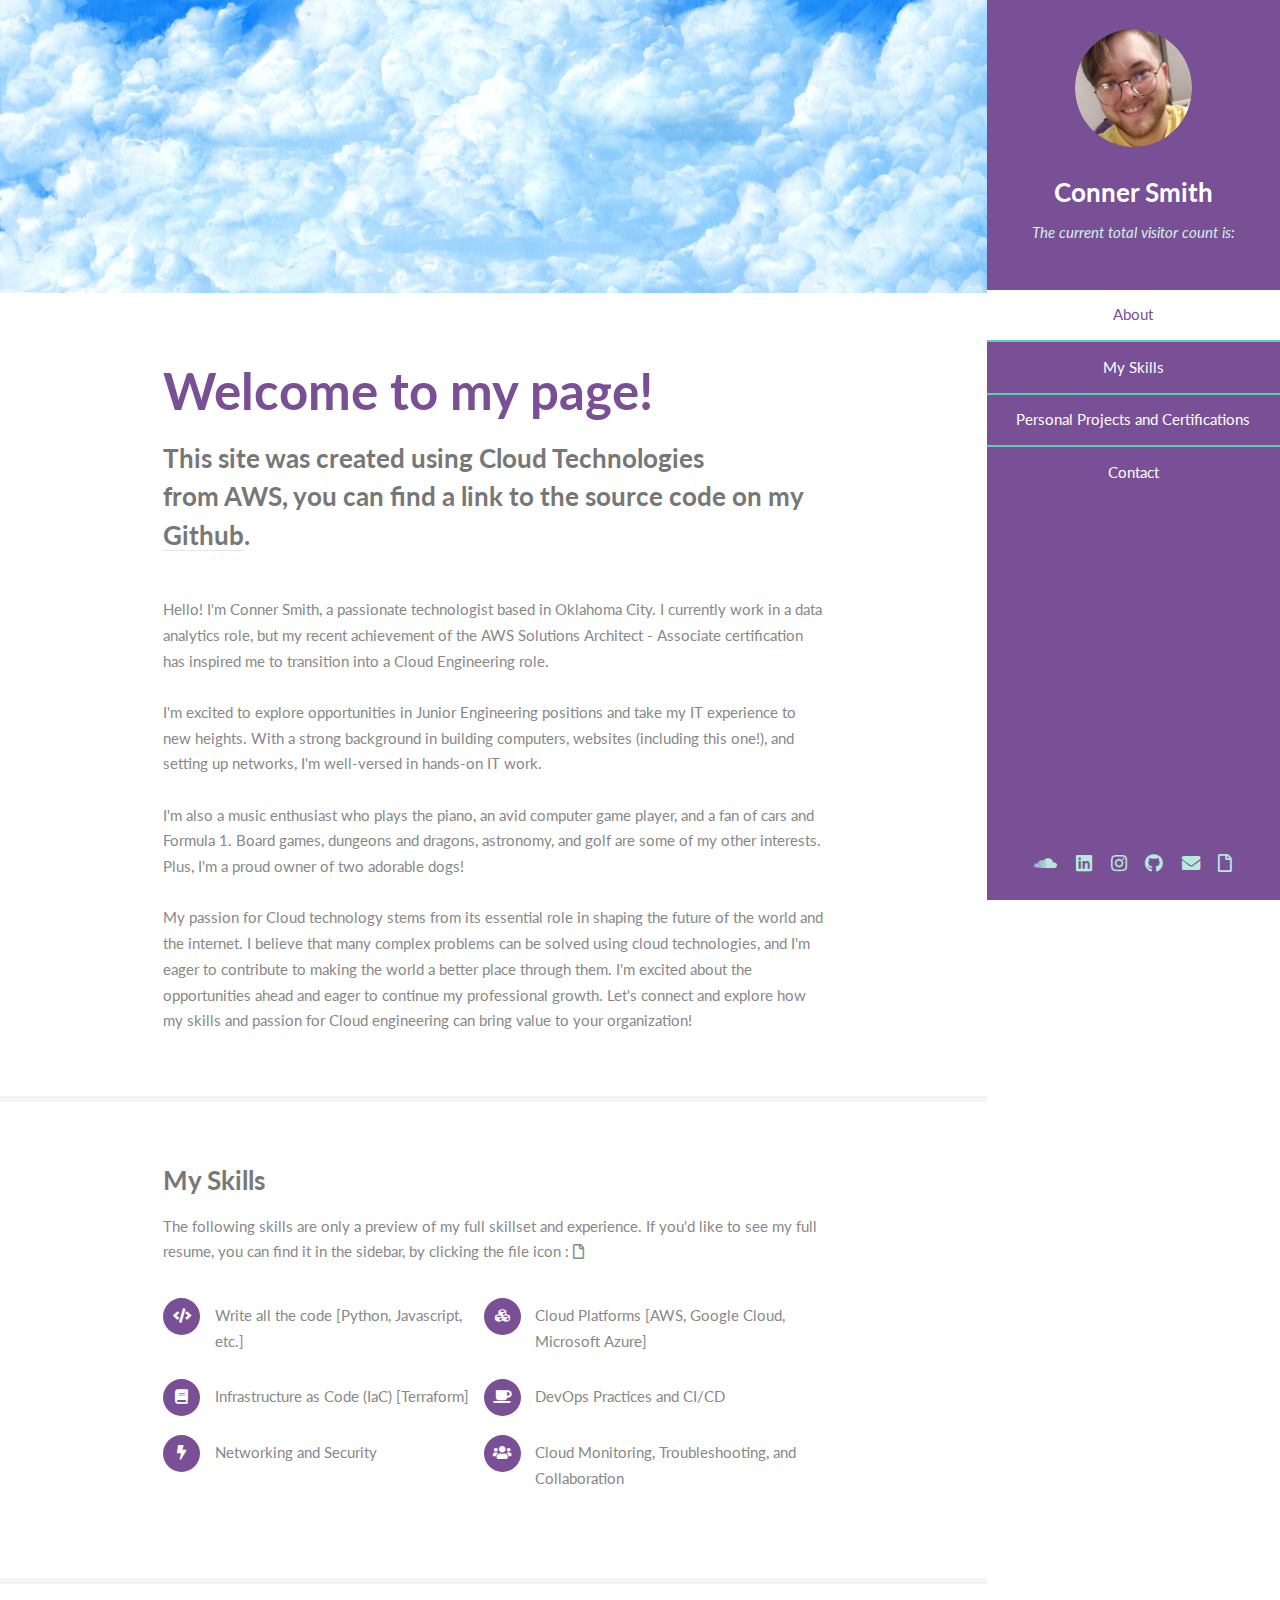
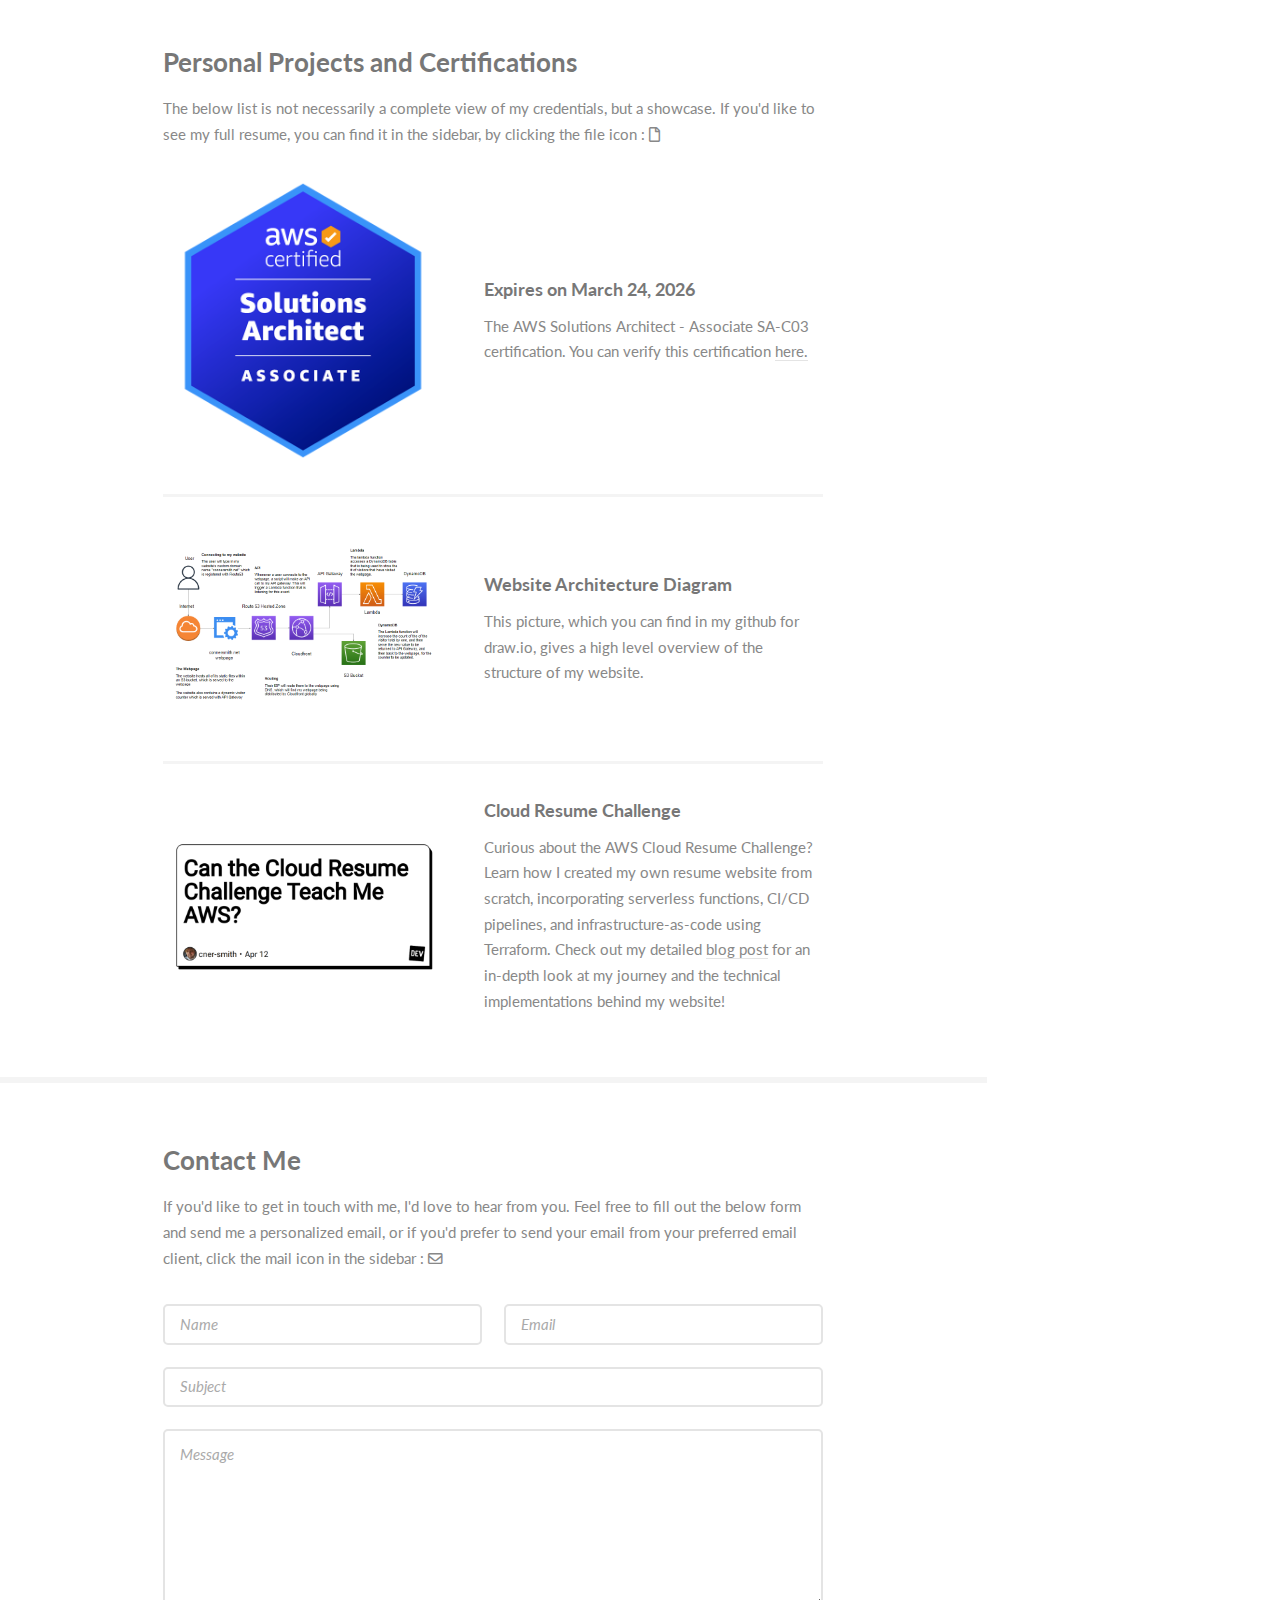
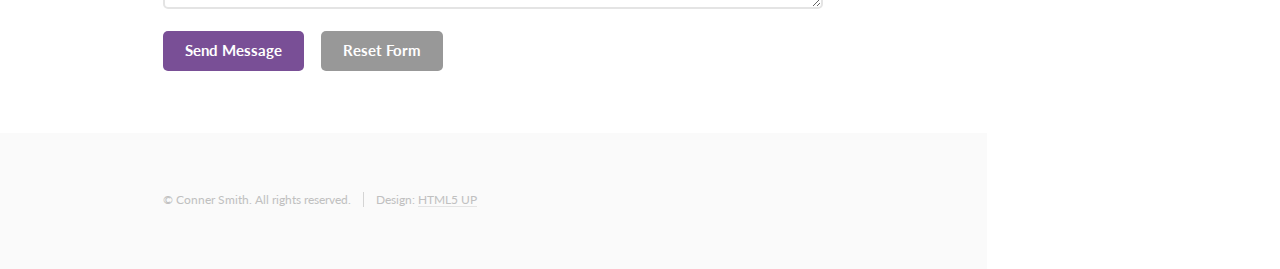
==== commit 36cfc0dc: "picture" ====
--- a/src/index.html
+++ b/src/index.html
@@ -152,7 +152,7 @@
 								</div>
 							</section>
 
-						<!-- Five -->
+						<!-- Five. -->
 						<!--
 							<section id="five">
 								<div class="container">
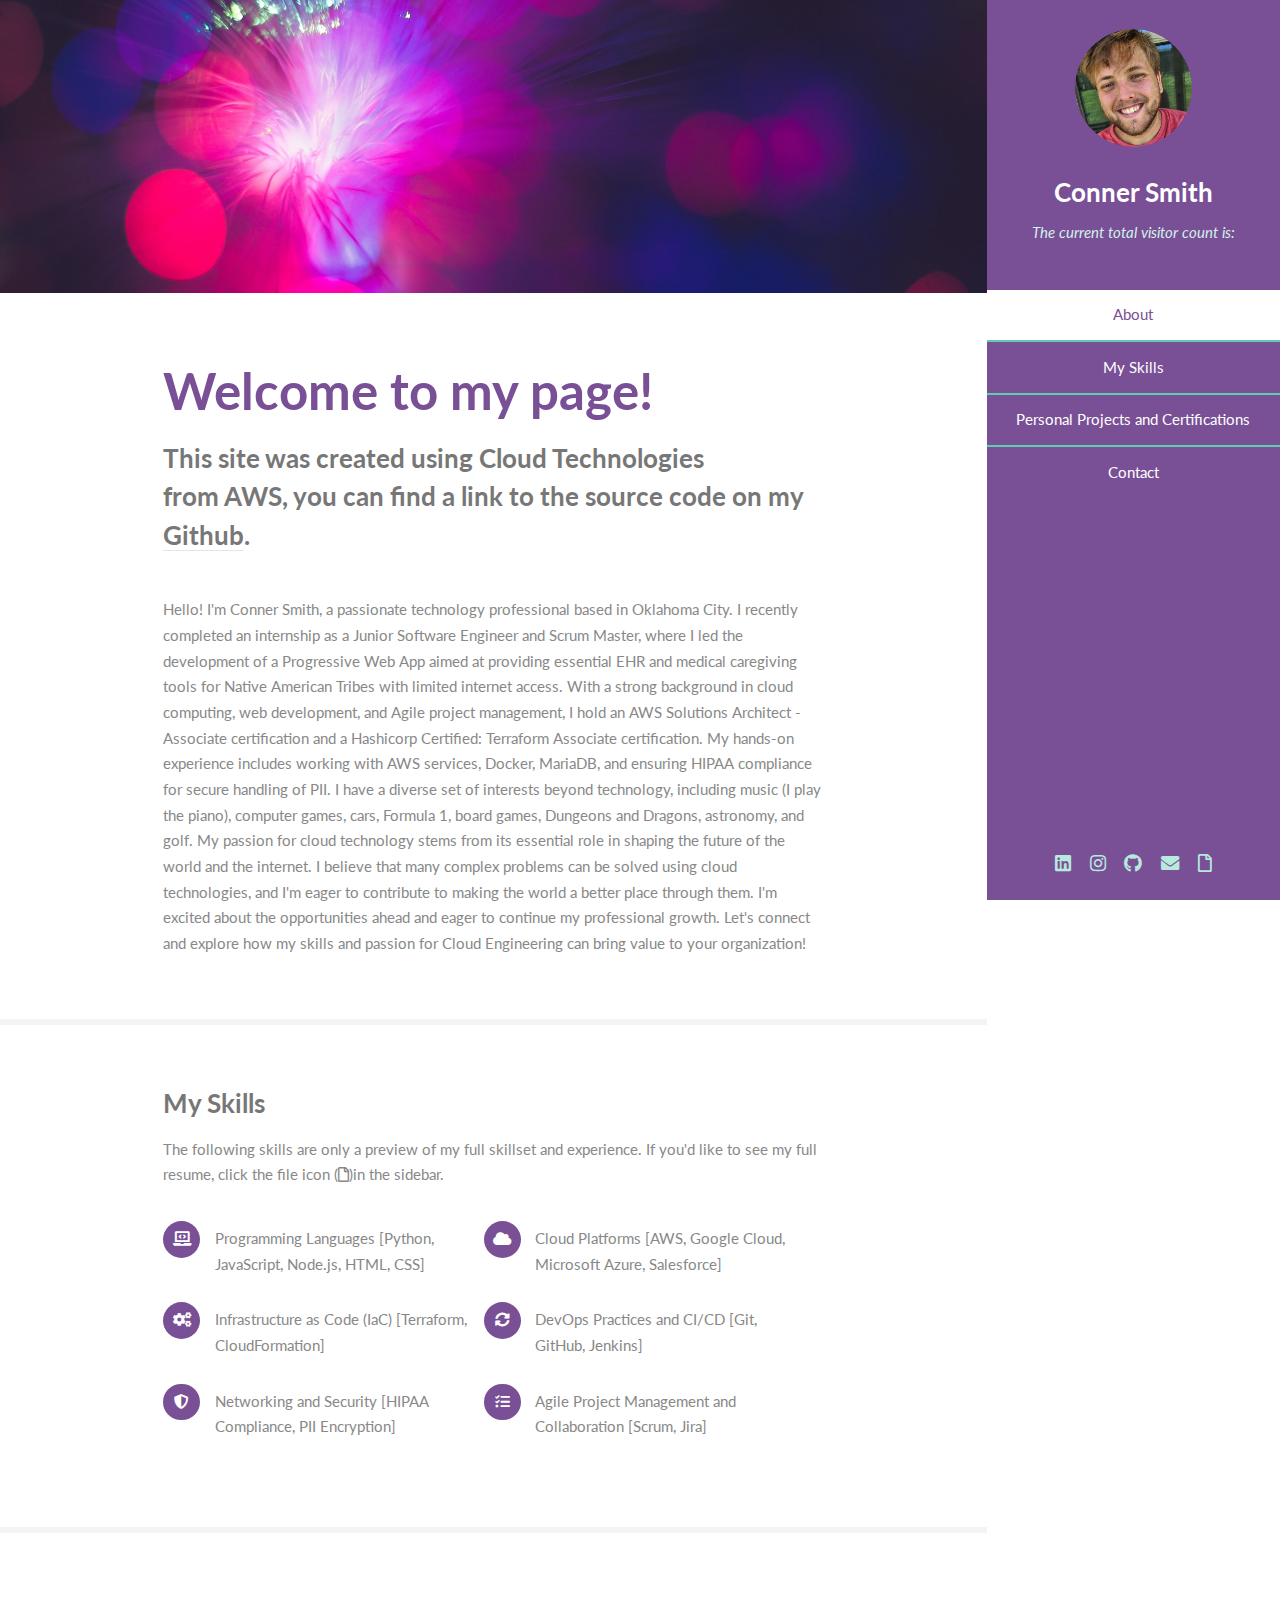
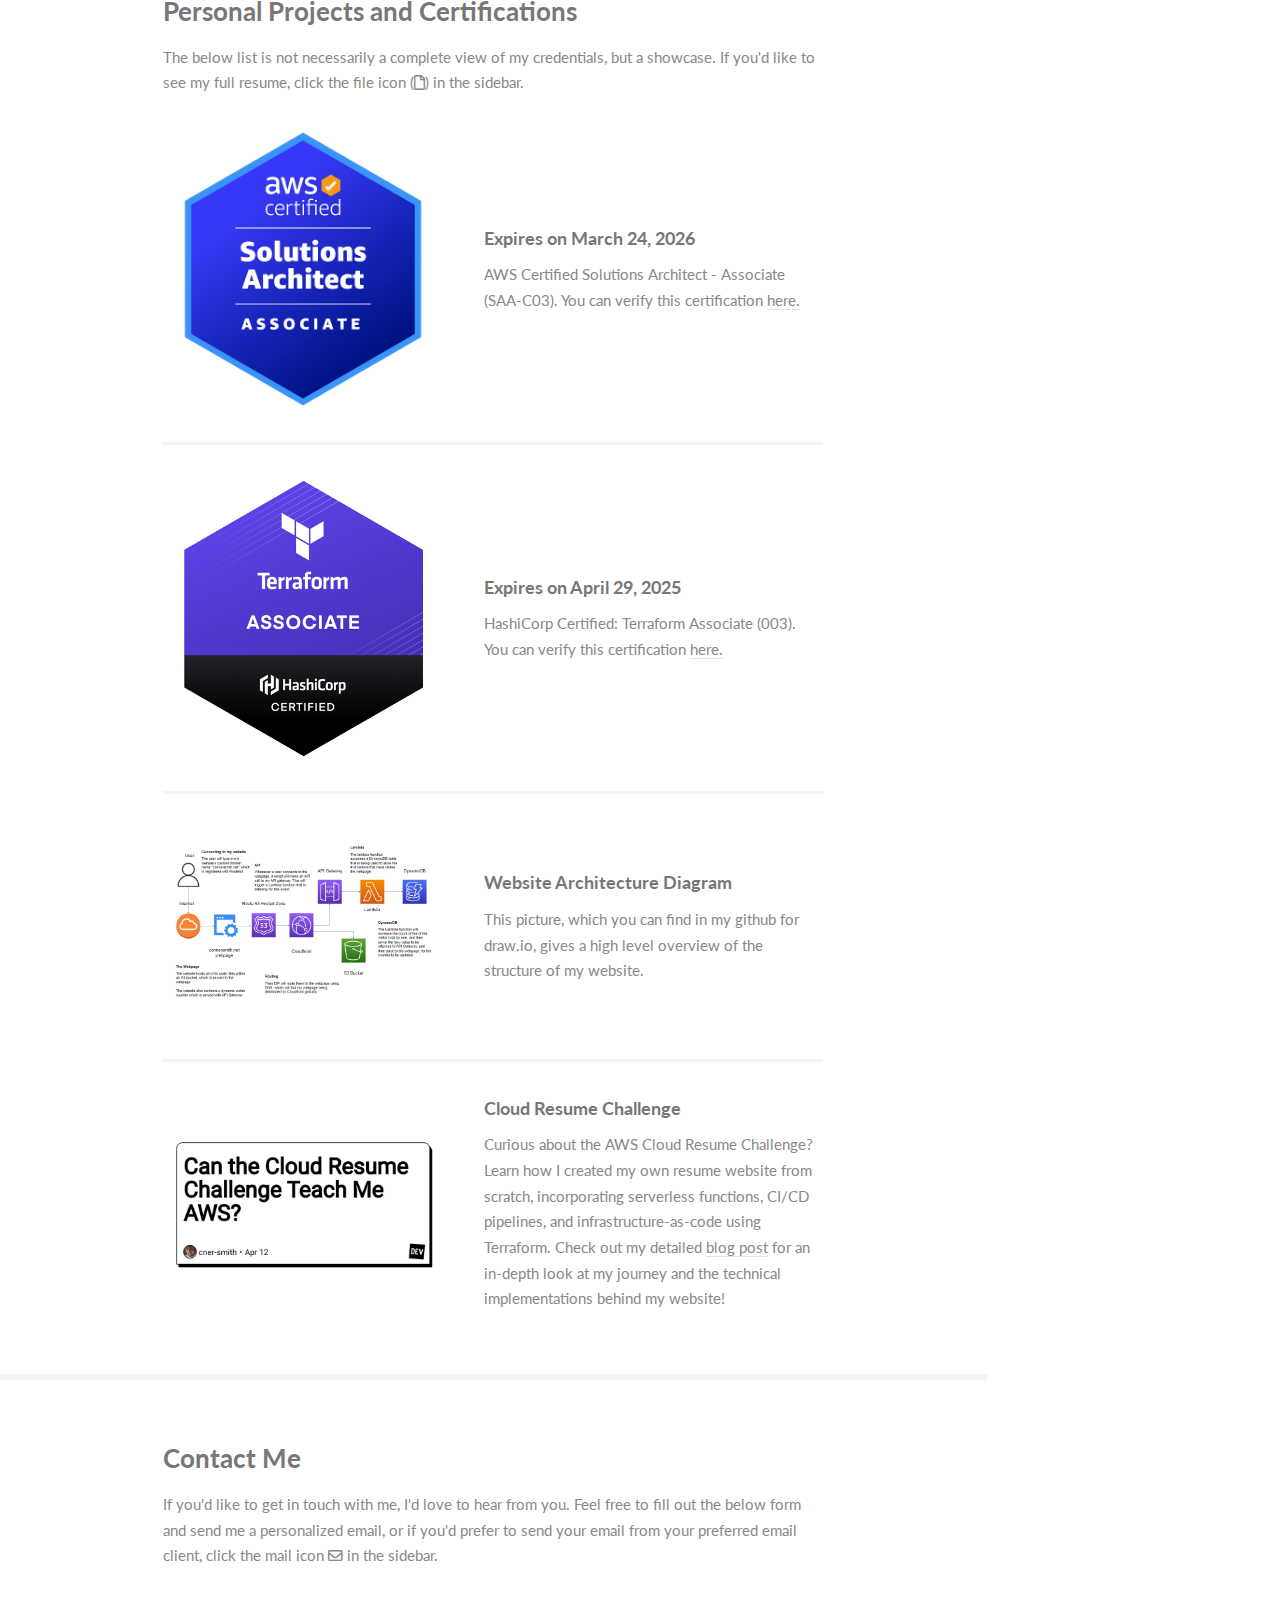
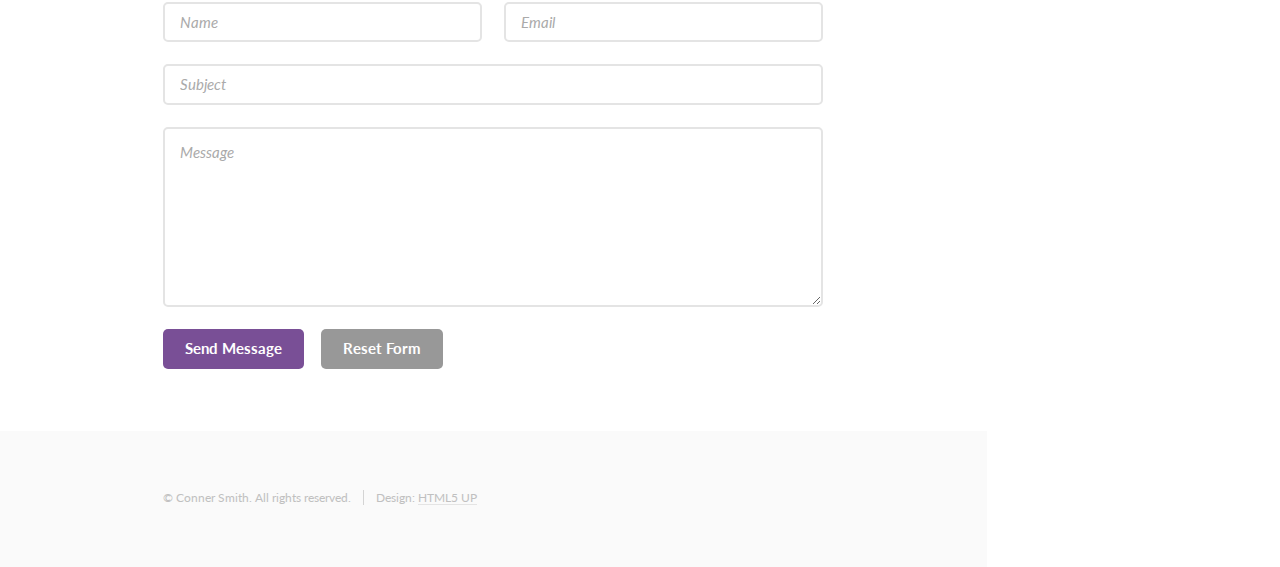
==== commit 8c64e0d8: "update html" ====
--- a/src/index.html
+++ b/src/index.html
@@ -32,12 +32,11 @@
 				</nav>
 				<footer>
 					<ul class="icons">
-						<li><a href="https://soundcloud.com/yeahyeahfr" target="_blank" class="icon brands fa-soundcloud"><span class="label">SoundCloud</span></a></li>
 						<li><a href="https://www.linkedin.com/in/cnersmith/" target="_blank" class="icon brands fa-linkedin"><span class="label">LinkedIn</span></a></li>
-						<li><a href="https://www.instagram.com/yeahyeah_okc/" target="_blank" class="icon brands fa-instagram"><span class="label">Instagram</span></a></li>
+						<li><a href="https://www.instagram.com/cnersmith/" target="_blank" class="icon brands fa-instagram"><span class="label">Instagram</span></a></li>
 						<li><a href="https://github.com/cner-smith?tab=repositories" target="_blank" class="icon brands fa-github"><span class="label">Github</span></a></li>
 						<li><a href="mailto:cner.smith+resumesite@gmail.com" subject="Hey I wanted to talk to you" class="icon solid fa-envelope"><span class="label">Email</span></a></li>
-            <li><a href="https://docs.google.com/document/d/1-b1ePqh4f0aRT6qrMntG_Ph601Z-YGMIYqeDR_Kxklo/edit?usp=sharing" target="_blank" class="icon fa-solid fa-file"><span class="label">Resume</span></a></li>
+            <li><a href="https://t.ly/OQEq" target="_blank" class="icon fa-solid fa-file"><span class="label">Resume</span></a></li>
 					</ul>
 				</footer>
 			</section>
@@ -51,7 +50,7 @@
 						<!-- One -->
 							<section id="one">
 								<div class="image main" data-position="center">
-									<img src="images/banner.jpg" alt="banner picture of clouds" />
+									<img src="images/testbanner.jpg" alt="banner picture of blue and red abstract lights" />
 								</div>
 								<div class="container">
 									<header class="major">
@@ -59,11 +58,13 @@
 										<p>This site was created using Cloud Technologies<br />
                       from AWS, you can find a link to the source code on my <a href="https://github.com/cner-smith/connersmith.net-infrastructure" target="_blank" >Github</a>.</p>
 									</header>
-									<p>Hello! I'm Conner Smith, a passionate technologist based in Oklahoma City. I currently work in a data analytics role, but my recent achievement of the AWS Solutions Architect - Associate certification has inspired me to transition into a Cloud Engineering role.<br /><br />
-                    I'm excited to explore opportunities in Junior Engineering positions and take my IT experience to new heights. With a strong background in building computers, websites (including this one!), and setting up networks, I'm well-versed in hands-on IT work.<br /><br />
-                    I'm also a music enthusiast who plays the piano, an avid computer game player, and a fan of cars and Formula 1. Board games, dungeons and dragons, astronomy, and golf are some of my other interests. Plus, I'm a proud owner of two adorable dogs!<br /><br />
-                    My passion for Cloud technology stems from its essential role in shaping the future of the world and the internet. I believe that many complex problems can be solved using cloud technologies, and I'm eager to contribute to making the world a better place through them.
-                    I'm excited about the opportunities ahead and eager to continue my professional growth. Let's connect and explore how my skills and passion for Cloud engineering can bring value to your organization!</p>
+									<p>Hello! I'm Conner Smith, a passionate technology professional based in Oklahoma City. I recently completed an internship as a Junior Software Engineer and Scrum Master, where I led the development of a Progressive Web App aimed at providing essential EHR and medical caregiving tools for Native American Tribes with limited internet access.
+
+										With a strong background in cloud computing, web development, and Agile project management, I hold an AWS Solutions Architect - Associate certification and a Hashicorp Certified: Terraform Associate certification. My hands-on experience includes working with AWS services, Docker, MariaDB, and ensuring HIPAA compliance for secure handling of PII.
+										
+										I have a diverse set of interests beyond technology, including music (I play the piano), computer games, cars, Formula 1, board games, Dungeons and Dragons, astronomy, and golf.
+										
+										My passion for cloud technology stems from its essential role in shaping the future of the world and the internet. I believe that many complex problems can be solved using cloud technologies, and I'm eager to contribute to making the world a better place through them. I'm excited about the opportunities ahead and eager to continue my professional growth. Let's connect and explore how my skills and passion for Cloud Engineering can bring value to your organization!</p>
 								</div>
 							</section>
 
@@ -71,14 +72,14 @@
 							<section id="two">
 								<div class="container">
 									<h3>My Skills</h3>
-									<p>The following skills are only a preview of my full skillset and experience. If you'd like to see my full resume, you can find it in the sidebar, by clicking the file icon : <i class="icon fa-solid fa-file"></i></p>
+									<p>The following skills are only a preview of my full skillset and experience. If you'd like to see my full resume, click the file icon (<i class="icon fa-solid fa-file"></i>)in the sidebar.</p>
 									<ul class="feature-icons">
-										<li class="icon solid fa-code">Write all the code [Python, Javascript, etc.]</li>
-										<li class="icon solid fa-cubes">Cloud Platforms [AWS, Google Cloud, Microsoft Azure]</li>
-										<li class="icon solid fa-book">Infrastructure as Code (IaC) [Terraform]</li>
-										<li class="icon solid fa-coffee">DevOps Practices and CI/CD</li>
-										<li class="icon solid fa-bolt">Networking and Security</li>
-										<li class="icon solid fa-users">Cloud Monitoring, Troubleshooting, and Collaboration</li>
+										<li class="icon solid fa-laptop-code">Programming Languages [Python, JavaScript, Node.js, HTML, CSS]</li>
+										<li class="icon solid fa-cloud">Cloud Platforms [AWS, Google Cloud, Microsoft Azure, Salesforce]</li>
+										<li class="icon solid fa-cogs">Infrastructure as Code (IaC) [Terraform, CloudFormation]</li>
+										<li class="icon solid fa-sync-alt">DevOps Practices and CI/CD [Git, GitHub, Jenkins]</li>
+										<li class="icon solid fa-shield-alt">Networking and Security [HIPAA Compliance, PII Encryption]</li>
+										<li class="icon solid fa-tasks">Agile Project Management and Collaboration [Scrum, Jira]</li>
 									</ul>
 								</div>
 							</section>
@@ -87,13 +88,20 @@
 							<section id="three">
 								<div class="container">
 									<h3>Personal Projects and Certifications</h3>
-                    <p>The below list is not necessarily a complete view of my credentials, but a showcase. If you'd like to see my full resume, you can find it in the sidebar, by clicking the file icon : <i class="icon fa-solid fa-file"></i></p>
+                    <p>The below list is not necessarily a complete view of my credentials, but a showcase. If you'd like to see my full resume, click the file icon (<i class="icon fa-solid fa-file"></i>) in the sidebar.</p>
 									<div class="features">
 										<article>
 											<a class="image"><img src="images/badge.png" alt="aws badge" /></a>
 											<div class="inner">
 												<h4>Expires on March 24, 2026</h4>
-												<p>The AWS Solutions Architect - Associate SA-C03 certification. You can verify this certification <a href="https://www.credly.com/badges/7300e092-e9e0-4039-9442-31c7b7617805/public_url" target="_blank" >here.</a></p>
+												<p>AWS Certified Solutions Architect - Associate (SAA-C03). You can verify this certification <a href="https://www.credly.com/badges/7300e092-e9e0-4039-9442-31c7b7617805/public_url" target="_blank" >here.</a></p>
+											</div>
+										</article>
+										<article>
+											<a class="image"><img src="images/terraform-associate-badge.png" alt="terraform badge" /></a>
+											<div class="inner">
+												<h4>Expires on April 29, 2025</h4>
+												<p>HashiCorp Certified: Terraform Associate (003). You can verify this certification <a href="https://www.credly.com/badges/d1d9173c-4b3e-4ada-844e-684a3b7438ce" target="_blank" >here.</a></p>
 											</div>
 										</article>
 										<article>
@@ -134,7 +142,7 @@
 							<section id="four">
 								<div class="container">
 									<h3>Contact Me</h3>
-									<p>If you'd like to get in touch with me, I'd love to hear from you. Feel free to fill out the below form and send me a personalized email, or if you'd prefer to send your email from your preferred email client, click the mail icon in the sidebar : <i class="icon fa-solid fa-envelope"></i></p>
+									<p>If you'd like to get in touch with me, I'd love to hear from you. Feel free to fill out the below form and send me a personalized email, or if you'd prefer to send your email from your preferred email client, click the mail icon <i class="icon fa-solid fa-envelope"></i> in the sidebar.</p>
 									<form method="post" action="https://formspree.io/f/myyabngv">
 										<div class="row gtr-uniform">
 											<div class="col-6 col-12-xsmall"><input type="text" name="name" id="name" placeholder="Name" /></div>
@@ -151,337 +159,6 @@
 									</form>
 								</div>
 							</section>
-
-						<!-- Five. -->
-						<!--
-							<section id="five">
-								<div class="container">
-									<h3>Elements</h3>
-
-									<section>
-										<h4>Text</h4>
-										<p>This is <b>bold</b> and this is <strong>strong</strong>. This is <i>italic</i> and this is <em>emphasized</em>.
-										This is <sup>superscript</sup> text and this is <sub>subscript</sub> text.
-										This is <u>underlined</u> and this is code: <code>for (;;) { ... }</code>. Finally, <a href="#">this is a link</a>.</p>
-										<hr />
-										<header>
-											<h4>Heading with a Subtitle</h4>
-											<p>Lorem ipsum dolor sit amet nullam id egestas urna aliquam</p>
-										</header>
-										<p>Nunc lacinia ante nunc ac lobortis. Interdum adipiscing gravida odio porttitor sem non mi integer non faucibus ornare mi ut ante amet placerat aliquet. Volutpat eu sed ante lacinia sapien lorem accumsan varius montes viverra nibh in adipiscing blandit tempus accumsan.</p>
-										<header>
-											<h5>Heading with a Subtitle</h5>
-											<p>Lorem ipsum dolor sit amet nullam id egestas urna aliquam</p>
-										</header>
-										<p>Nunc lacinia ante nunc ac lobortis. Interdum adipiscing gravida odio porttitor sem non mi integer non faucibus ornare mi ut ante amet placerat aliquet. Volutpat eu sed ante lacinia sapien lorem accumsan varius montes viverra nibh in adipiscing blandit tempus accumsan.</p>
-										<hr />
-										<h2>Heading Level 2</h2>
-										<h3>Heading Level 3</h3>
-										<h4>Heading Level 4</h4>
-										<h5>Heading Level 5</h5>
-										<h6>Heading Level 6</h6>
-										<hr />
-										<h5>Blockquote</h5>
-										<blockquote>Fringilla nisl. Donec accumsan interdum nisi, quis tincidunt felis sagittis eget tempus euismod. Vestibulum ante ipsum primis in faucibus vestibulum. Blandit adipiscing eu felis iaculis volutpat ac adipiscing accumsan faucibus. Vestibulum ante ipsum primis in faucibus lorem ipsum dolor sit amet nullam adipiscing eu felis.</blockquote>
-										<h5>Preformatted</h5>
-										<pre><code>i = 0;
-
-while (!deck.isInOrder()) {
-    print 'Iteration ' + i;
-    deck.shuffle();
-    i++;
-}
-
-print 'It took ' + i + ' iterations to sort the deck.';</code></pre>
-									</section>
-
-									<section>
-										<h4>Lists</h4>
-										<div class="row">
-											<div class="col-6 col-12-xsmall">
-												<h5>Unordered</h5>
-												<ul>
-													<li>Dolor pulvinar etiam magna etiam.</li>
-													<li>Sagittis adipiscing lorem eleifend.</li>
-													<li>Felis enim feugiat dolore viverra.</li>
-												</ul>
-												<h5>Alternate</h5>
-												<ul class="alt">
-													<li>Dolor pulvinar etiam magna etiam.</li>
-													<li>Sagittis adipiscing lorem eleifend.</li>
-													<li>Felis enim feugiat dolore viverra.</li>
-												</ul>
-											</div>
-											<div class="col-6 col-12-xsmall">
-												<h5>Ordered</h5>
-												<ol>
-													<li>Dolor pulvinar etiam magna etiam.</li>
-													<li>Etiam vel felis at lorem sed viverra.</li>
-													<li>Felis enim feugiat dolore viverra.</li>
-													<li>Dolor pulvinar etiam magna etiam.</li>
-													<li>Etiam vel felis at lorem sed viverra.</li>
-													<li>Felis enim feugiat dolore viverra.</li>
-												</ol>
-												<h5>Icons</h5>
-												<ul class="icons">
-													<li><a href="#" class="icon brands fa-twitter"><span class="label">Twitter</span></a></li>
-													<li><a href="#" class="icon brands fa-facebook-f"><span class="label">Facebook</span></a></li>
-													<li><a href="#" class="icon brands fa-instagram"><span class="label">Instagram</span></a></li>
-													<li><a href="#" class="icon brands fa-github"><span class="label">Github</span></a></li>
-													<li><a href="#" class="icon brands fa-dribbble"><span class="label">Dribbble</span></a></li>
-													<li><a href="#" class="icon brands fa-tumblr"><span class="label">Tumblr</span></a></li>
-												</ul>
-											</div>
-										</div>
-										<h5>Actions</h5>
-										<ul class="actions">
-											<li><a href="#" class="button primary">Default</a></li>
-											<li><a href="#" class="button">Default</a></li>
-											<li><a href="#" class="button alt">Default</a></li>
-										</ul>
-										<ul class="actions small">
-											<li><a href="#" class="button primary small">Small</a></li>
-											<li><a href="#" class="button small">Small</a></li>
-											<li><a href="#" class="button alt small">Small</a></li>
-										</ul>
-										<div class="row">
-											<div class="col-3 col-6-medium col-12-xsmall">
-												<ul class="actions stacked">
-													<li><a href="#" class="button primary">Default</a></li>
-													<li><a href="#" class="button">Default</a></li>
-													<li><a href="#" class="button alt">Default</a></li>
-												</ul>
-											</div>
-											<div class="col-3 col-6 col-12-xsmall">
-												<ul class="actions stacked">
-													<li><a href="#" class="button primary small">Small</a></li>
-													<li><a href="#" class="button small">Small</a></li>
-													<li><a href="#" class="button alt small">Small</a></li>
-												</ul>
-											</div>
-											<div class="col-3 col-6-medium col-12-xsmall">
-												<ul class="actions stacked">
-													<li><a href="#" class="button primary fit">Default</a></li>
-													<li><a href="#" class="button fit">Default</a></li>
-													<li><a href="#" class="button alt fit">Default</a></li>
-												</ul>
-											</div>
-											<div class="col-3 col-6-medium col-12-xsmall">
-												<ul class="actions stacked">
-													<li><a href="#" class="button primary small fit">Small</a></li>
-													<li><a href="#" class="button small fit">Small</a></li>
-													<li><a href="#" class="button alt small fit">Small</a></li>
-												</ul>
-											</div>
-										</div>
-									</section>
-
-									<section>
-										<h4>Table</h4>
-										<h5>Default</h5>
-										<div class="table-wrapper">
-											<table>
-												<thead>
-													<tr>
-														<th>Name</th>
-														<th>Description</th>
-														<th>Price</th>
-													</tr>
-												</thead>
-												<tbody>
-													<tr>
-														<td>Item One</td>
-														<td>Ante turpis integer aliquet porttitor.</td>
-														<td>29.99</td>
-													</tr>
-													<tr>
-														<td>Item Two</td>
-														<td>Vis ac commodo adipiscing arcu aliquet.</td>
-														<td>19.99</td>
-													</tr>
-													<tr>
-														<td>Item Three</td>
-														<td> Morbi faucibus arcu accumsan lorem.</td>
-														<td>29.99</td>
-													</tr>
-													<tr>
-														<td>Item Four</td>
-														<td>Vitae integer tempus condimentum.</td>
-														<td>19.99</td>
-													</tr>
-													<tr>
-														<td>Item Five</td>
-														<td>Ante turpis integer aliquet porttitor.</td>
-														<td>29.99</td>
-													</tr>
-												</tbody>
-												<tfoot>
-													<tr>
-														<td colspan="2"></td>
-														<td>100.00</td>
-													</tr>
-												</tfoot>
-											</table>
-										</div>
-
-										<h5>Alternate</h5>
-										<div class="table-wrapper">
-											<table class="alt">
-												<thead>
-													<tr>
-														<th>Name</th>
-														<th>Description</th>
-														<th>Price</th>
-													</tr>
-												</thead>
-												<tbody>
-													<tr>
-														<td>Item One</td>
-														<td>Ante turpis integer aliquet porttitor.</td>
-														<td>29.99</td>
-													</tr>
-													<tr>
-														<td>Item Two</td>
-														<td>Vis ac commodo adipiscing arcu aliquet.</td>
-														<td>19.99</td>
-													</tr>
-													<tr>
-														<td>Item Three</td>
-														<td> Morbi faucibus arcu accumsan lorem.</td>
-														<td>29.99</td>
-													</tr>
-													<tr>
-														<td>Item Four</td>
-														<td>Vitae integer tempus condimentum.</td>
-														<td>19.99</td>
-													</tr>
-													<tr>
-														<td>Item Five</td>
-														<td>Ante turpis integer aliquet porttitor.</td>
-														<td>29.99</td>
-													</tr>
-												</tbody>
-												<tfoot>
-													<tr>
-														<td colspan="2"></td>
-														<td>100.00</td>
-													</tr>
-												</tfoot>
-											</table>
-										</div>
-									</section>
-
-									<section>
-										<h4>Buttons</h4>
-										<ul class="actions">
-											<li><a href="#" class="button primary">Primary</a></li>
-											<li><a href="#" class="button">Default</a></li>
-											<li><a href="#" class="button alt">Alternate</a></li>
-										</ul>
-										<ul class="actions">
-											<li><a href="#" class="button primary large">Large</a></li>
-											<li><a href="#" class="button">Default</a></li>
-											<li><a href="#" class="button alt small">Small</a></li>
-										</ul>
-										<ul class="actions fit">
-											<li><a href="#" class="button primary fit">Fit</a></li>
-											<li><a href="#" class="button fit">Fit</a></li>
-											<li><a href="#" class="button alt fit">Fit</a></li>
-										</ul>
-										<ul class="actions fit small">
-											<li><a href="#" class="button primary fit small">Fit + Small</a></li>
-											<li><a href="#" class="button fit small">Fit + Small</a></li>
-											<li><a href="#" class="button alt fit small">Fit + Small</a></li>
-										</ul>
-										<ul class="actions">
-											<li><a href="#" class="button primary icon solid fa-download">Icon</a></li>
-											<li><a href="#" class="button icon solid fa-download">Icon</a></li>
-											<li><a href="#" class="button alt icon solid fa-check">Icon</a></li>
-										</ul>
-										<ul class="actions">
-											<li><span class="button primary disabled">Primary</span></li>
-											<li><span class="button disabled">Default</span></li>
-											<li><span class="button alt disabled">Alternate</span></li>
-										</ul>
-									</section>
-
-									<section>
-										<h4>Form</h4>
-										<form method="post" action="#">
-											<div class="row gtr-uniform">
-												<div class="col-6 col-12-xsmall">
-													<input type="text" name="demo-name" id="demo-name" value="" placeholder="Name" />
-												</div>
-												<div class="col-6 col-12-xsmall">
-													<input type="email" name="demo-email" id="demo-email" value="" placeholder="Email" />
-												</div>
-												<div class="col-12">
-													<select name="demo-category" id="demo-category">
-														<option value="">- Category -</option>
-														<option value="1">Manufacturing</option>
-														<option value="1">Shipping</option>
-														<option value="1">Administration</option>
-														<option value="1">Human Resources</option>
-													</select>
-												</div>
-												<div class="col-4 col-12-medium">
-													<input type="radio" id="demo-priority-low" name="demo-priority" checked>
-													<label for="demo-priority-low">Low Priority</label>
-												</div>
-												<div class="col-4 col-12-medium">
-													<input type="radio" id="demo-priority-normal" name="demo-priority">
-													<label for="demo-priority-normal">Normal Priority</label>
-												</div>
-												<div class="col-4 col-12-medium">
-													<input type="radio" id="demo-priority-high" name="demo-priority">
-													<label for="demo-priority-high">High Priority</label>
-												</div>
-												<div class="col-6 col-12-medium">
-													<input type="checkbox" id="demo-copy" name="demo-copy">
-													<label for="demo-copy">Email me a copy of this message</label>
-												</div>
-												<div class="col-6 col-12-medium">
-													<input type="checkbox" id="demo-human" name="demo-human" checked>
-													<label for="demo-human">I am a human and not a robot</label>
-												</div>
-												<div class="col-12">
-													<textarea name="demo-message" id="demo-message" placeholder="Enter your message" rows="6"></textarea>
-												</div>
-												<div class="col-12">
-													<ul class="actions">
-														<li><input type="submit" value="Send Message" /></li>
-														<li><input type="reset" value="Reset" class="alt" /></li>
-													</ul>
-												</div>
-											</div>
-										</form>
-									</section>
-
-									<section>
-										<h4>Image</h4>
-										<h5>Fit</h5>
-										<span class="image fit"><img src="images/banner.jpg" alt="" /></span>
-										<div class="box alt">
-											<div class="row gtr-50 gtr-uniform">
-												<div class="col-4"><span class="image fit"><img src="images/pic01.jpg" alt="" /></span></div>
-												<div class="col-4"><span class="image fit"><img src="images/pic02.jpg" alt="" /></span></div>
-												<div class="col-4"><span class="image fit"><img src="images/pic03.jpg" alt="" /></span></div>
-												<div class="col-4"><span class="image fit"><img src="images/pic02.jpg" alt="" /></span></div>
-												<div class="col-4"><span class="image fit"><img src="images/pic03.jpg" alt="" /></span></div>
-												<div class="col-4"><span class="image fit"><img src="images/pic01.jpg" alt="" /></span></div>
-												<div class="col-4"><span class="image fit"><img src="images/pic03.jpg" alt="" /></span></div>
-												<div class="col-4"><span class="image fit"><img src="images/pic01.jpg" alt="" /></span></div>
-												<div class="col-4"><span class="image fit"><img src="images/pic02.jpg" alt="" /></span></div>
-											</div>
-										</div>
-										<h5>Left &amp; Right</h5>
-										<p><span class="image left"><img src="images/avatar.jpg" alt="" /></span>Fringilla nisl. Donec accumsan interdum nisi, quis tincidunt felis sagittis eget. tempus euismod. Vestibulum ante ipsum primis in faucibus vestibulum. Blandit adipiscing eu felis iaculis volutpat ac adipiscing accumsan eu faucibus. Integer ac pellentesque praesent tincidunt felis sagittis eget. tempus euismod. Vestibulum ante ipsum primis in faucibus vestibulum. Blandit adipiscing eu felis iaculis volutpat ac adipiscing accumsan eu faucibus. Integer ac pellentesque praesent. Donec accumsan interdum nisi, quis tincidunt felis sagittis eget. tempus euismod. Vestibulum ante ipsum primis in faucibus vestibulum. Blandit adipiscing eu felis iaculis volutpat ac adipiscing accumsan eu faucibus. Integer ac pellentesque praesent tincidunt felis sagittis eget. tempus euismod. Vestibulum ante ipsum primis in faucibus vestibulum. Blandit adipiscing eu felis iaculis volutpat ac adipiscing accumsan eu faucibus. Integer ac pellentesque praesent.</p>
-										<p><span class="image right"><img src="images/avatar.jpg" alt="" /></span>Fringilla nisl. Donec accumsan interdum nisi, quis tincidunt felis sagittis eget. tempus euismod. Vestibulum ante ipsum primis in faucibus vestibulum. Blandit adipiscing eu felis iaculis volutpat ac adipiscing accumsan eu faucibus. Integer ac pellentesque praesent tincidunt felis sagittis eget. tempus euismod. Vestibulum ante ipsum primis in faucibus vestibulum. Blandit adipiscing eu felis iaculis volutpat ac adipiscing accumsan eu faucibus. Integer ac pellentesque praesent. Donec accumsan interdum nisi, quis tincidunt felis sagittis eget. tempus euismod. Vestibulum ante ipsum primis in faucibus vestibulum. Blandit adipiscing eu felis iaculis volutpat ac adipiscing accumsan eu faucibus. Integer ac pellentesque praesent tincidunt felis sagittis eget. tempus euismod. Vestibulum ante ipsum primis in faucibus vestibulum. Blandit adipiscing eu felis iaculis volutpat ac adipiscing accumsan eu faucibus. Integer ac pellentesque praesent.</p>
-									</section>
-
-								</div>
-							</section>
-						-->
 
 					</div>
 
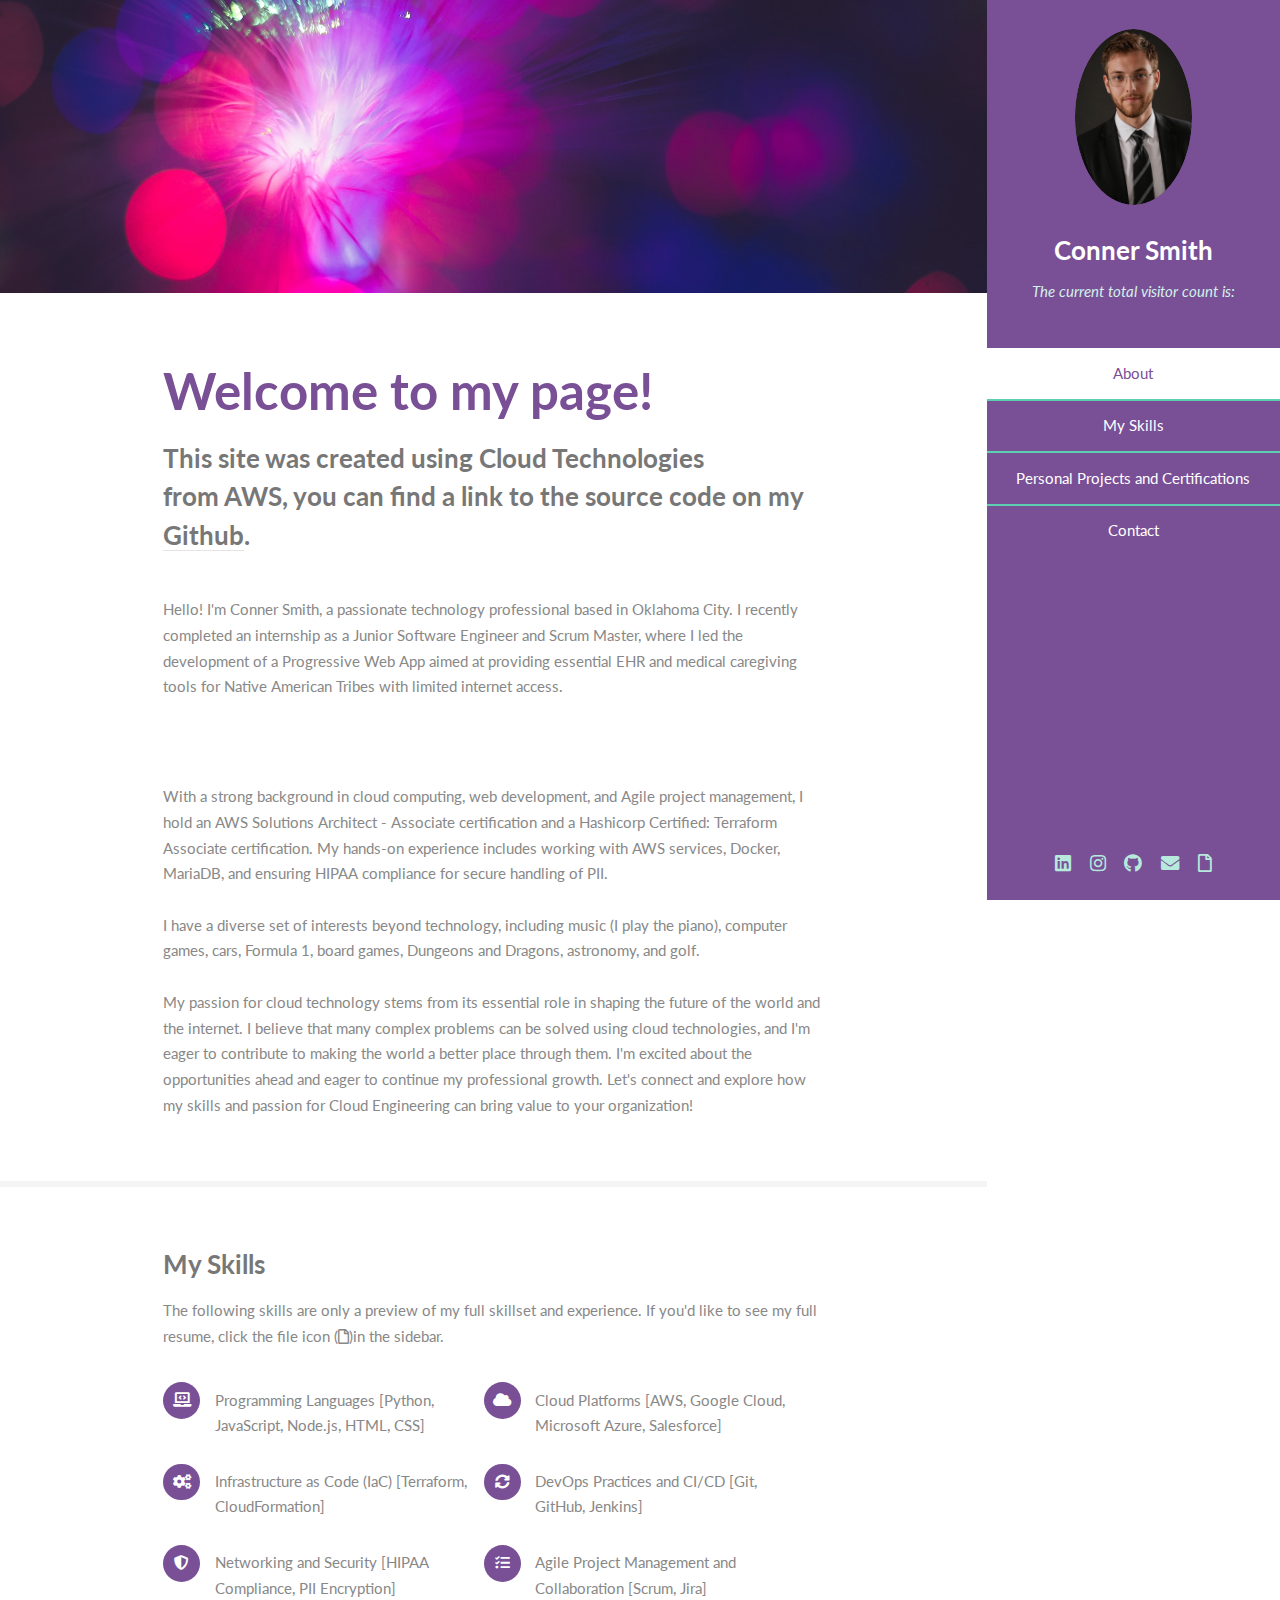
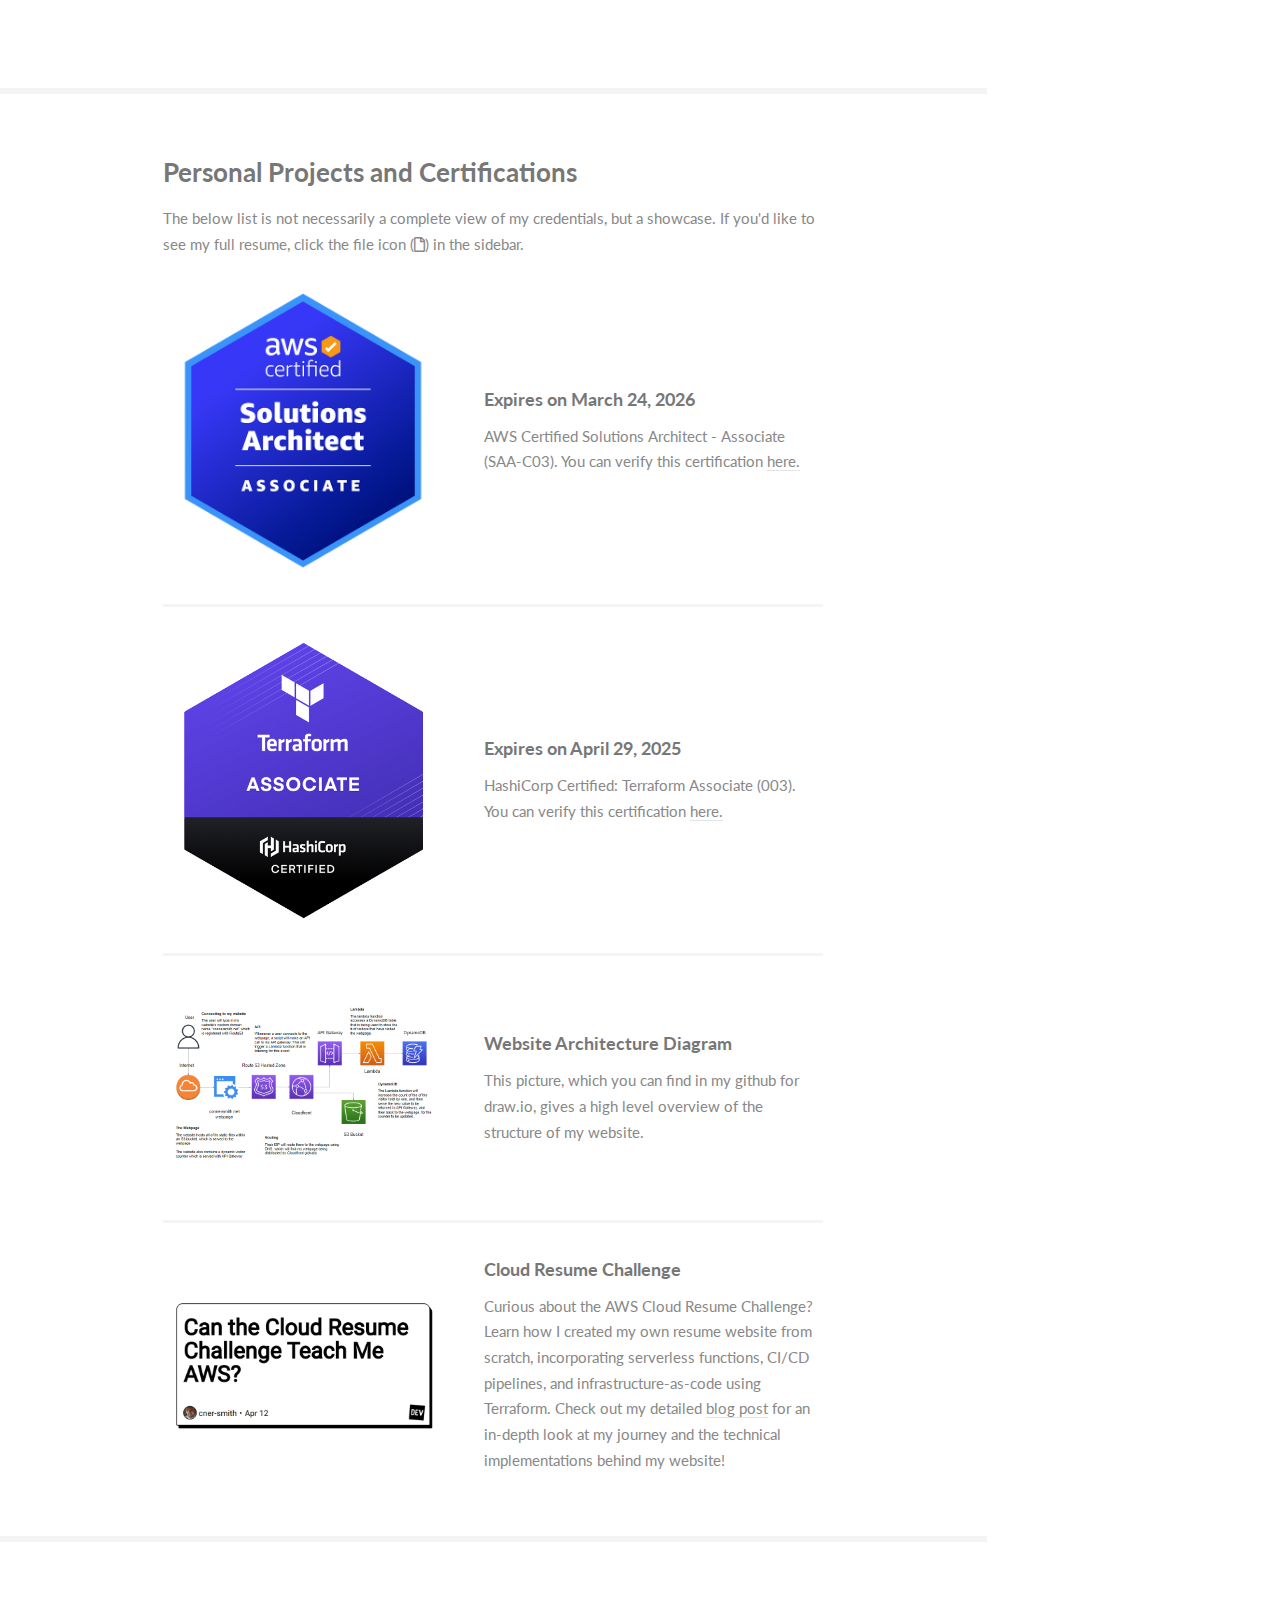
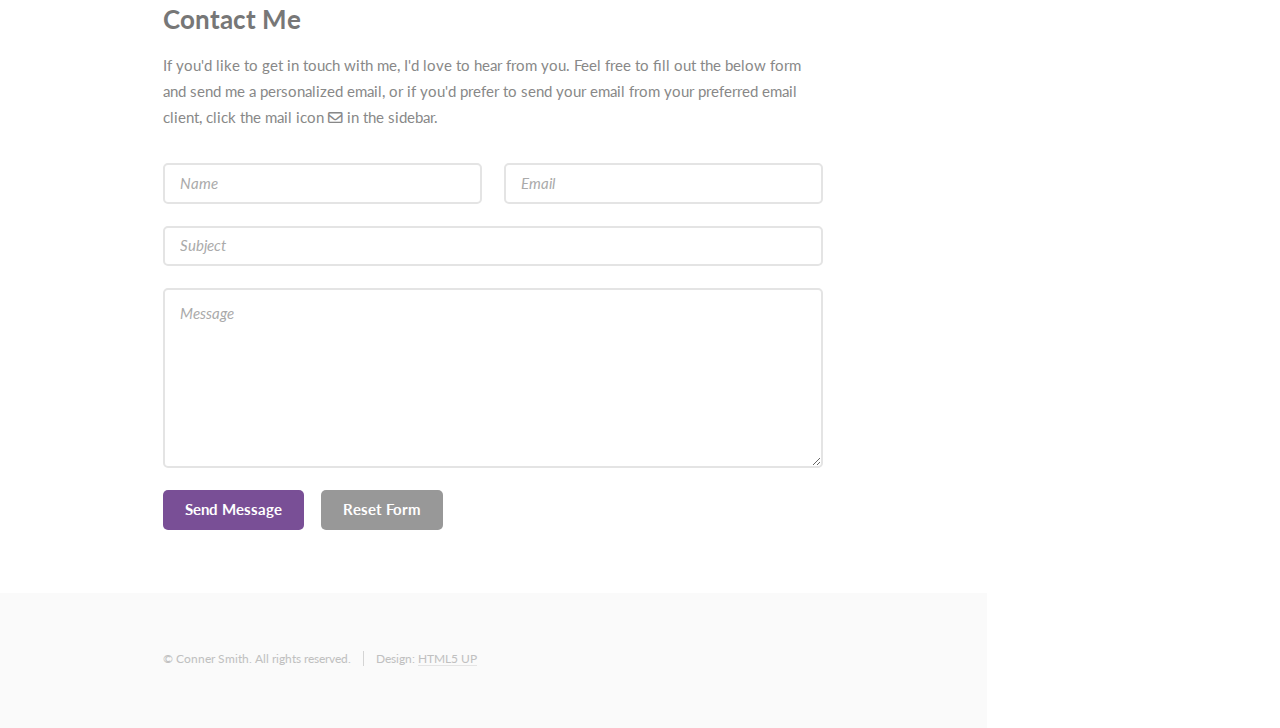
==== commit 98a929bf: "body paragraph" ====
--- a/src/index.html
+++ b/src/index.html
@@ -58,11 +58,11 @@
 										<p>This site was created using Cloud Technologies<br />
                       from AWS, you can find a link to the source code on my <a href="https://github.com/cner-smith/connersmith.net-infrastructure" target="_blank" >Github</a>.</p>
 									</header>
-									<p>Hello! I'm Conner Smith, a passionate technology professional based in Oklahoma City. I recently completed an internship as a Junior Software Engineer and Scrum Master, where I led the development of a Progressive Web App aimed at providing essential EHR and medical caregiving tools for Native American Tribes with limited internet access.
+									<p>Hello! I'm Conner Smith, a passionate technology professional based in Oklahoma City. I recently completed an internship as a Junior Software Engineer and Scrum Master, where I led the development of a Progressive Web App aimed at providing essential EHR and medical caregiving tools for Native American Tribes with limited internet access.</p><br /><br />
 
-										With a strong background in cloud computing, web development, and Agile project management, I hold an AWS Solutions Architect - Associate certification and a Hashicorp Certified: Terraform Associate certification. My hands-on experience includes working with AWS services, Docker, MariaDB, and ensuring HIPAA compliance for secure handling of PII.
+										With a strong background in cloud computing, web development, and Agile project management, I hold an AWS Solutions Architect - Associate certification and a Hashicorp Certified: Terraform Associate certification. My hands-on experience includes working with AWS services, Docker, MariaDB, and ensuring HIPAA compliance for secure handling of PII.<br /><br />
 										
-										I have a diverse set of interests beyond technology, including music (I play the piano), computer games, cars, Formula 1, board games, Dungeons and Dragons, astronomy, and golf.
+										I have a diverse set of interests beyond technology, including music (I play the piano), computer games, cars, Formula 1, board games, Dungeons and Dragons, astronomy, and golf.<br /><br />
 										
 										My passion for cloud technology stems from its essential role in shaping the future of the world and the internet. I believe that many complex problems can be solved using cloud technologies, and I'm eager to contribute to making the world a better place through them. I'm excited about the opportunities ahead and eager to continue my professional growth. Let's connect and explore how my skills and passion for Cloud Engineering can bring value to your organization!</p>
 								</div>
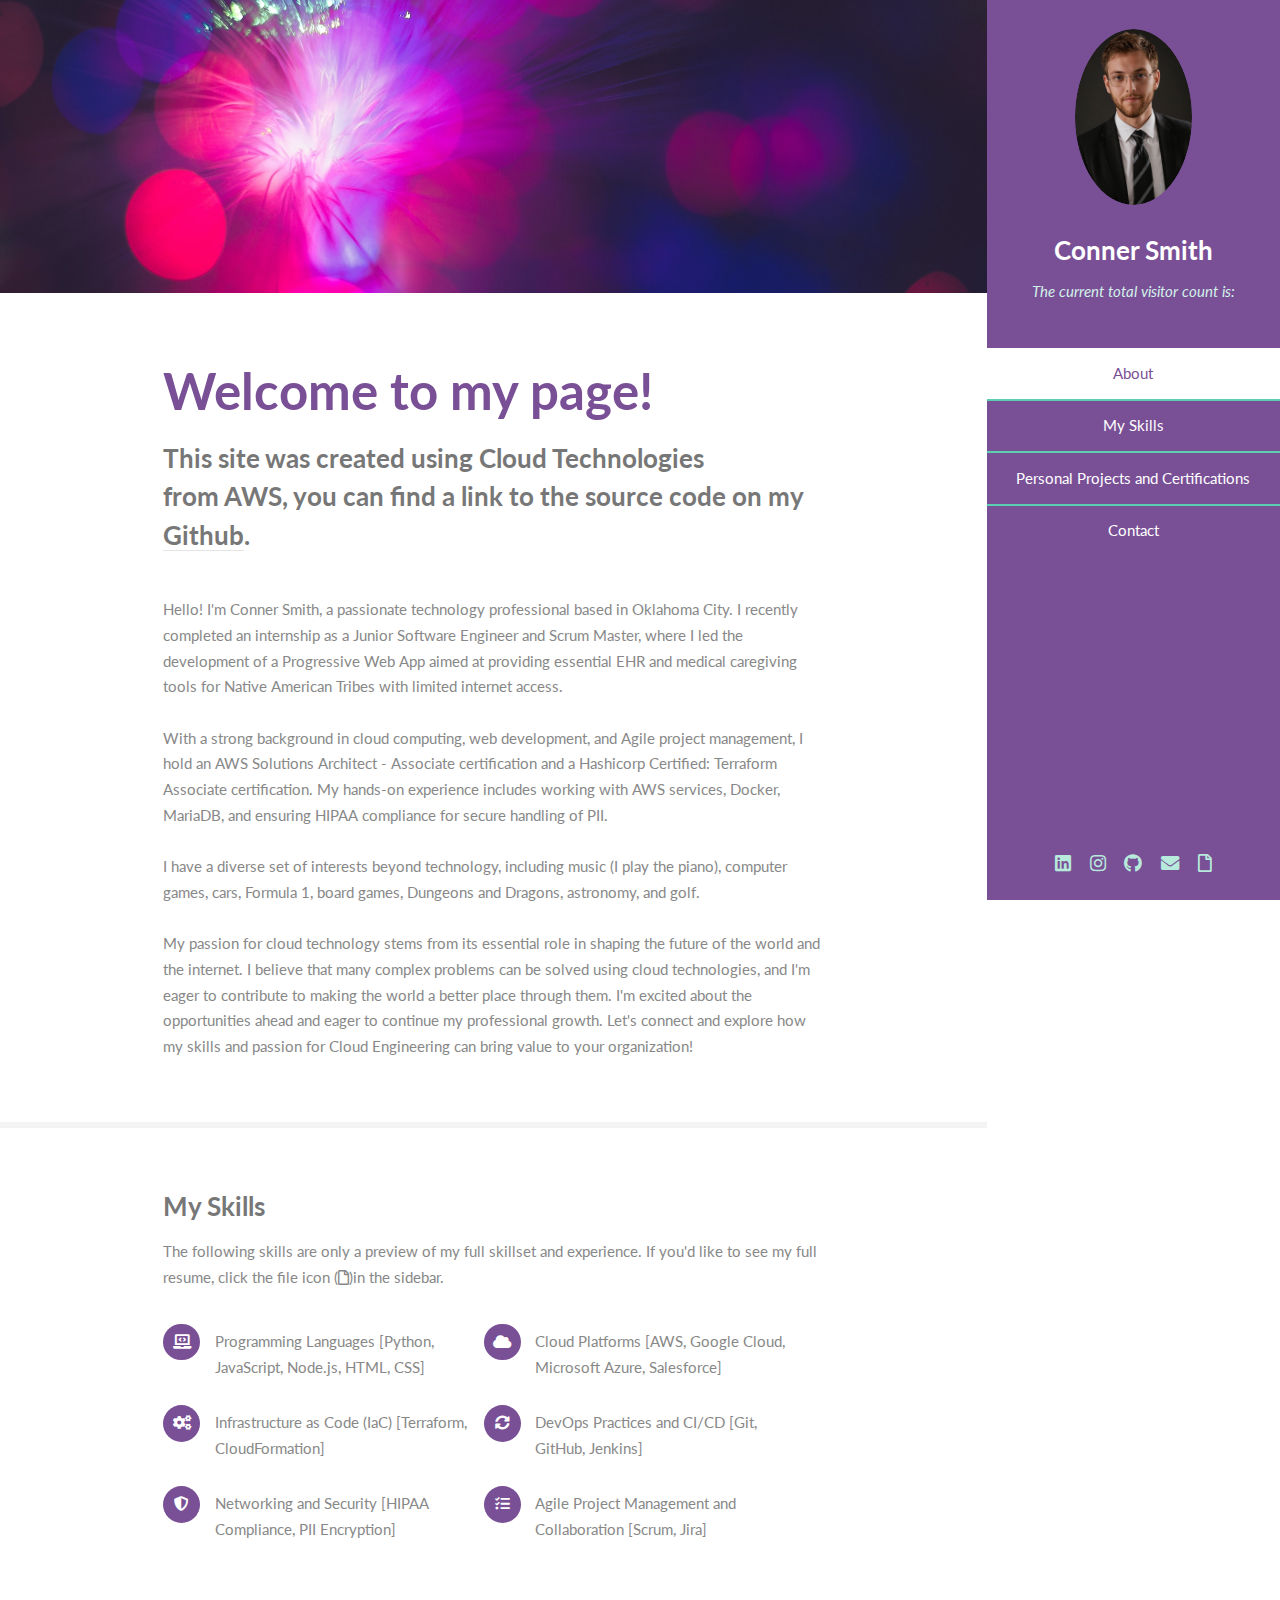
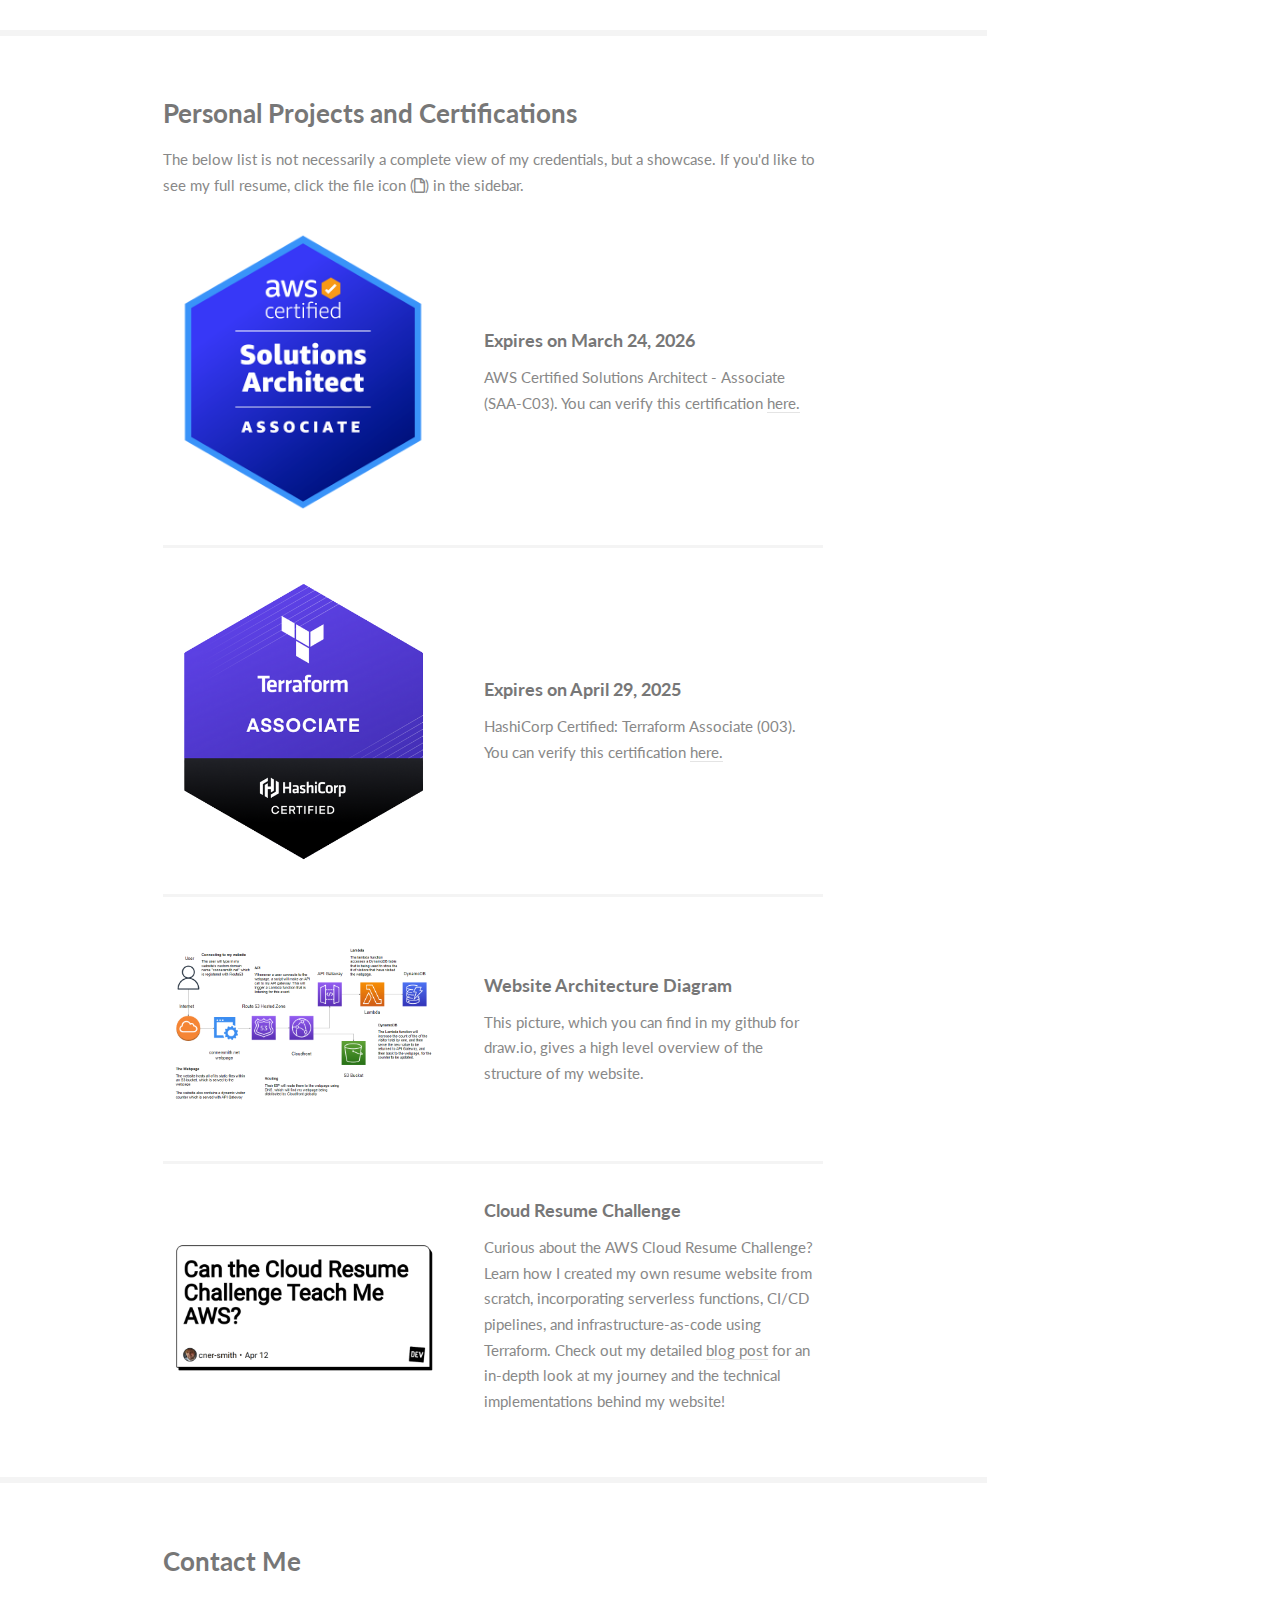
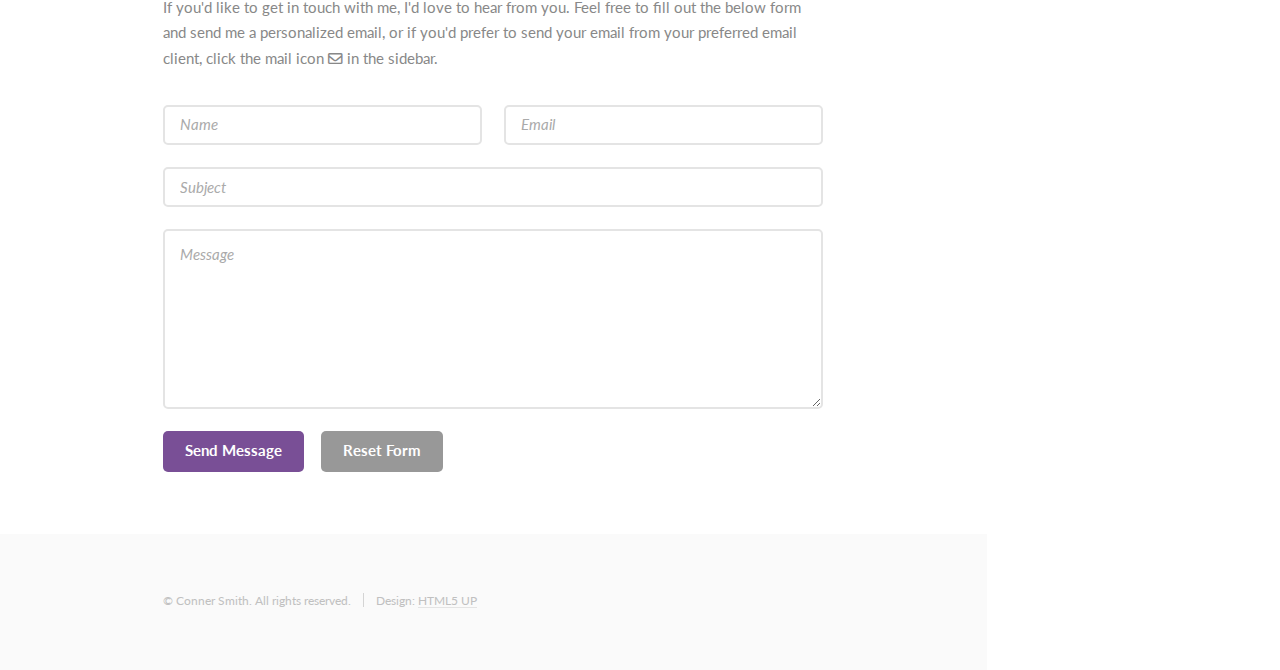
==== commit 464d088b: "body paragraph" ====
--- a/src/index.html
+++ b/src/index.html
@@ -58,7 +58,7 @@
 										<p>This site was created using Cloud Technologies<br />
                       from AWS, you can find a link to the source code on my <a href="https://github.com/cner-smith/connersmith.net-infrastructure" target="_blank" >Github</a>.</p>
 									</header>
-									<p>Hello! I'm Conner Smith, a passionate technology professional based in Oklahoma City. I recently completed an internship as a Junior Software Engineer and Scrum Master, where I led the development of a Progressive Web App aimed at providing essential EHR and medical caregiving tools for Native American Tribes with limited internet access.</p><br /><br />
+									<p>Hello! I'm Conner Smith, a passionate technology professional based in Oklahoma City. I recently completed an internship as a Junior Software Engineer and Scrum Master, where I led the development of a Progressive Web App aimed at providing essential EHR and medical caregiving tools for Native American Tribes with limited internet access.<br /><br />
 
 										With a strong background in cloud computing, web development, and Agile project management, I hold an AWS Solutions Architect - Associate certification and a Hashicorp Certified: Terraform Associate certification. My hands-on experience includes working with AWS services, Docker, MariaDB, and ensuring HIPAA compliance for secure handling of PII.<br /><br />
 										
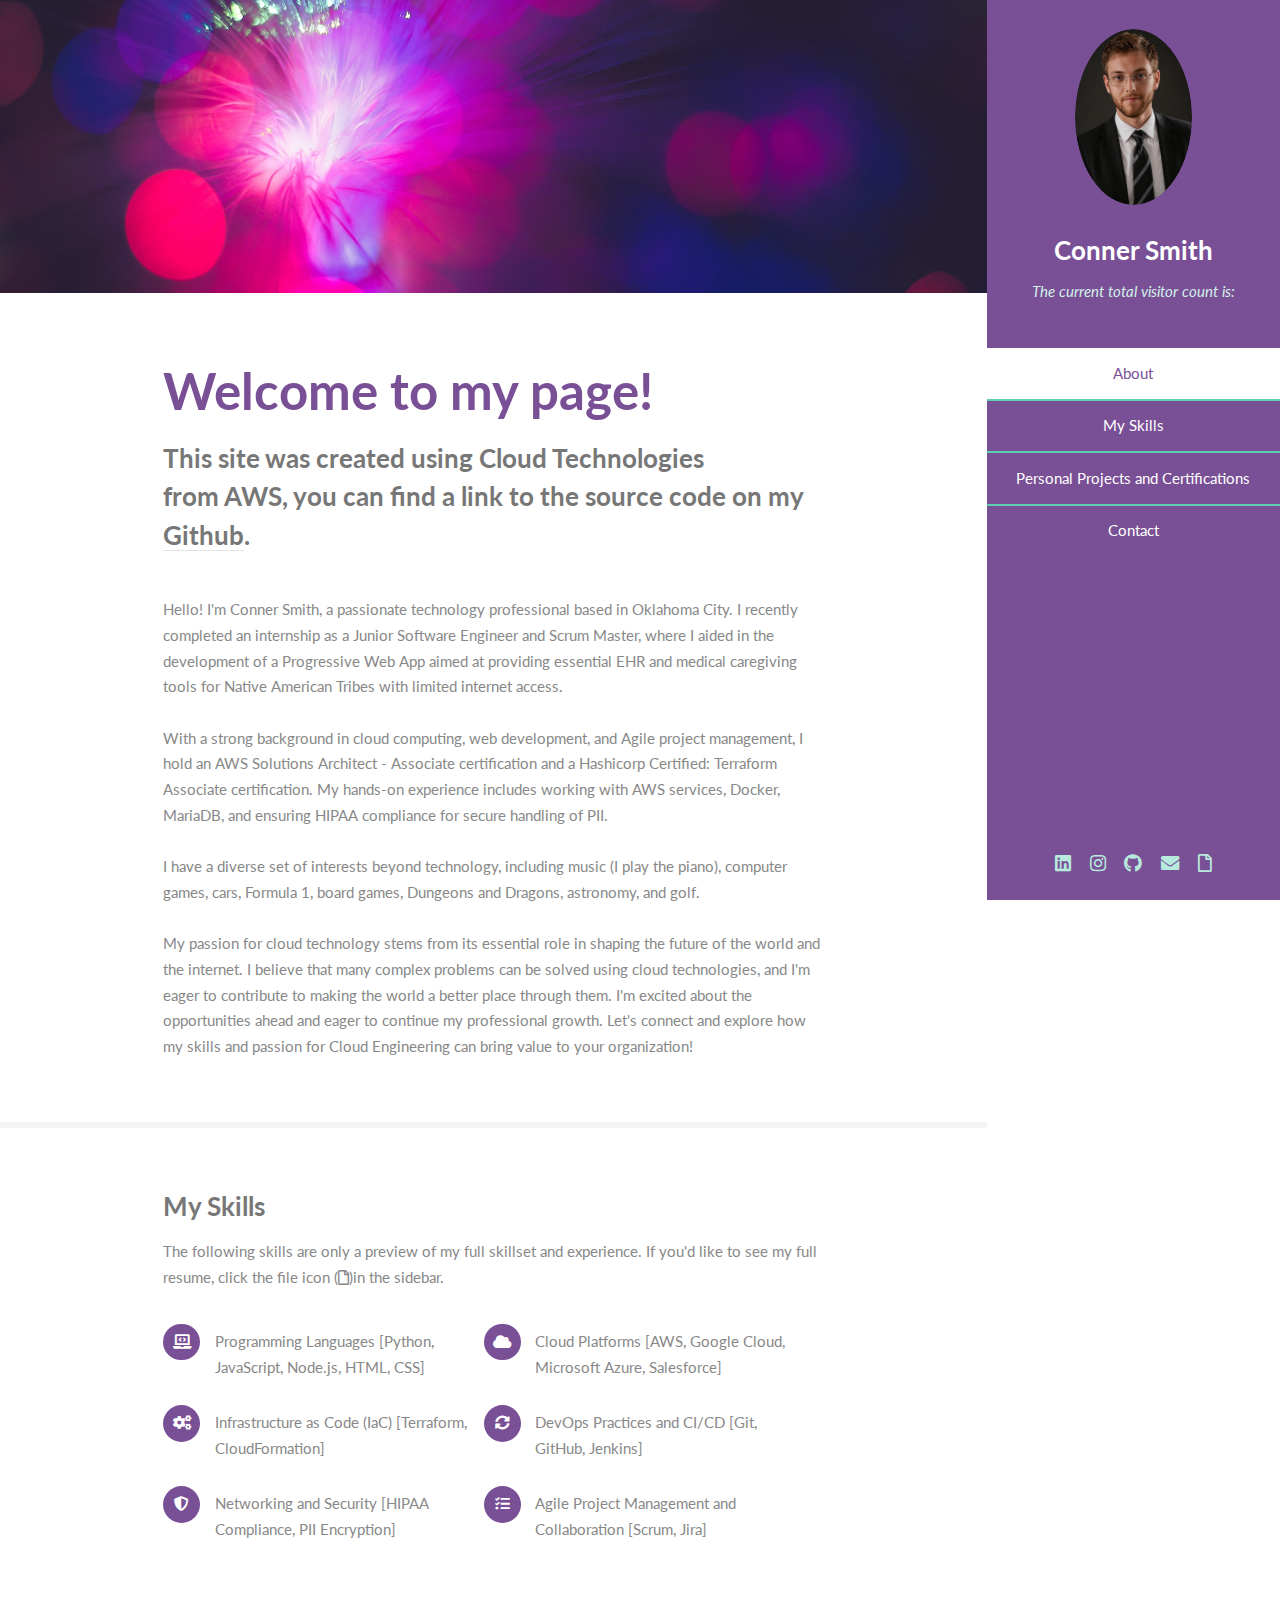
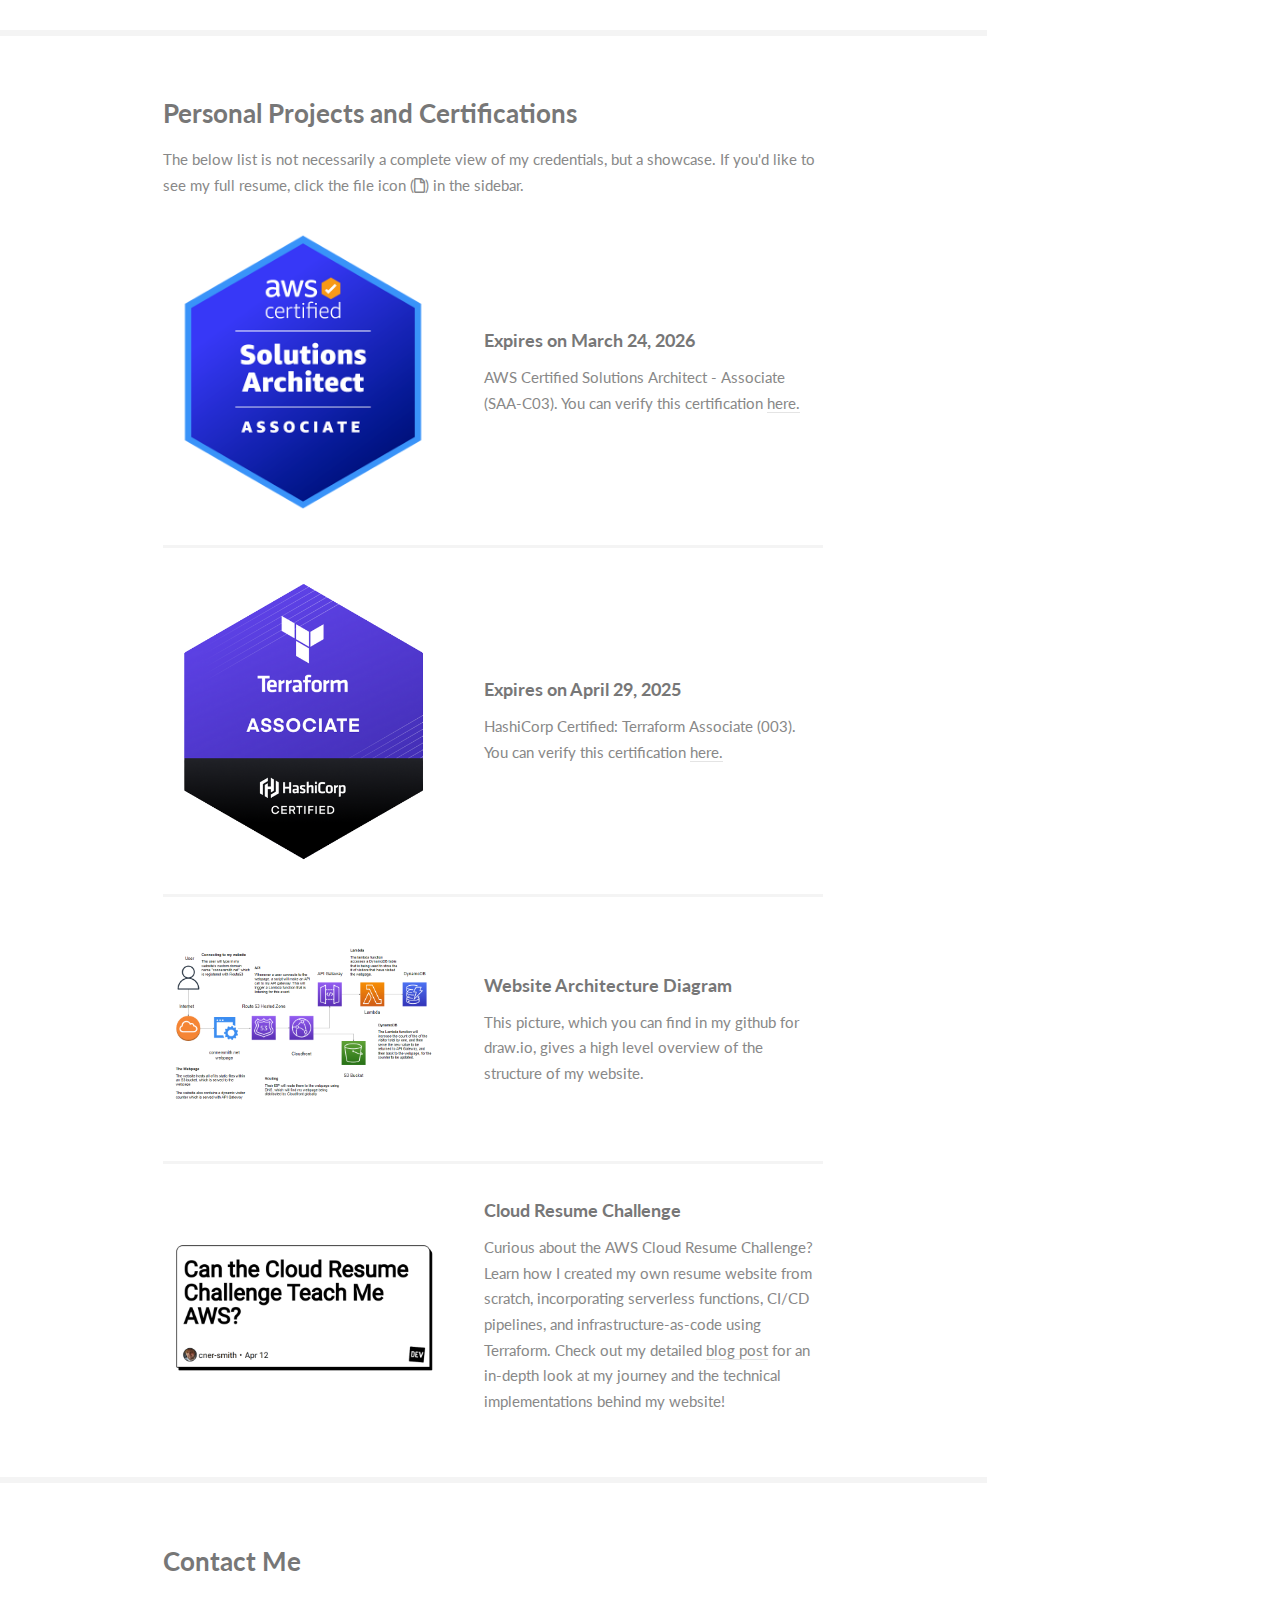
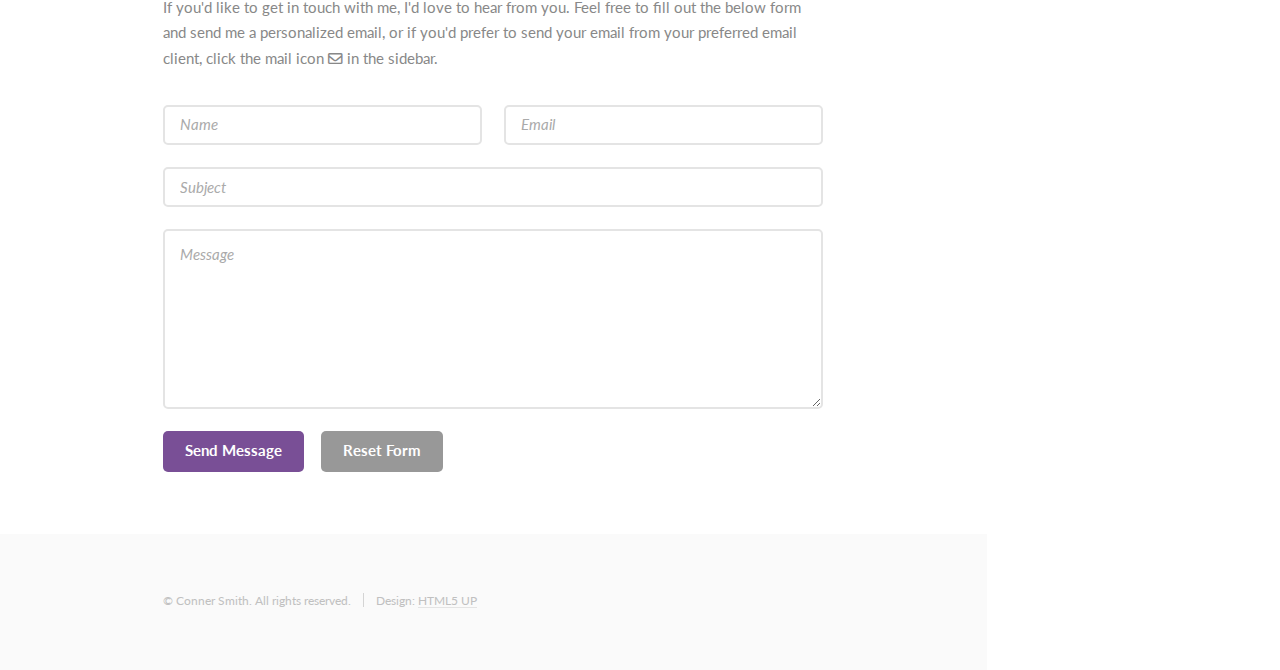
==== commit d63d677c: "body paragraph" ====
--- a/src/index.html
+++ b/src/index.html
@@ -58,7 +58,7 @@
 										<p>This site was created using Cloud Technologies<br />
                       from AWS, you can find a link to the source code on my <a href="https://github.com/cner-smith/connersmith.net-infrastructure" target="_blank" >Github</a>.</p>
 									</header>
-									<p>Hello! I'm Conner Smith, a passionate technology professional based in Oklahoma City. I recently completed an internship as a Junior Software Engineer and Scrum Master, where I led the development of a Progressive Web App aimed at providing essential EHR and medical caregiving tools for Native American Tribes with limited internet access.<br /><br />
+									<p>Hello! I'm Conner Smith, a passionate technology professional based in Oklahoma City. I recently completed an internship as a Junior Software Engineer and Scrum Master, where I aided in the development of a Progressive Web App aimed at providing essential EHR and medical caregiving tools for Native American Tribes with limited internet access.<br /><br />
 
 										With a strong background in cloud computing, web development, and Agile project management, I hold an AWS Solutions Architect - Associate certification and a Hashicorp Certified: Terraform Associate certification. My hands-on experience includes working with AWS services, Docker, MariaDB, and ensuring HIPAA compliance for secure handling of PII.<br /><br />
 										
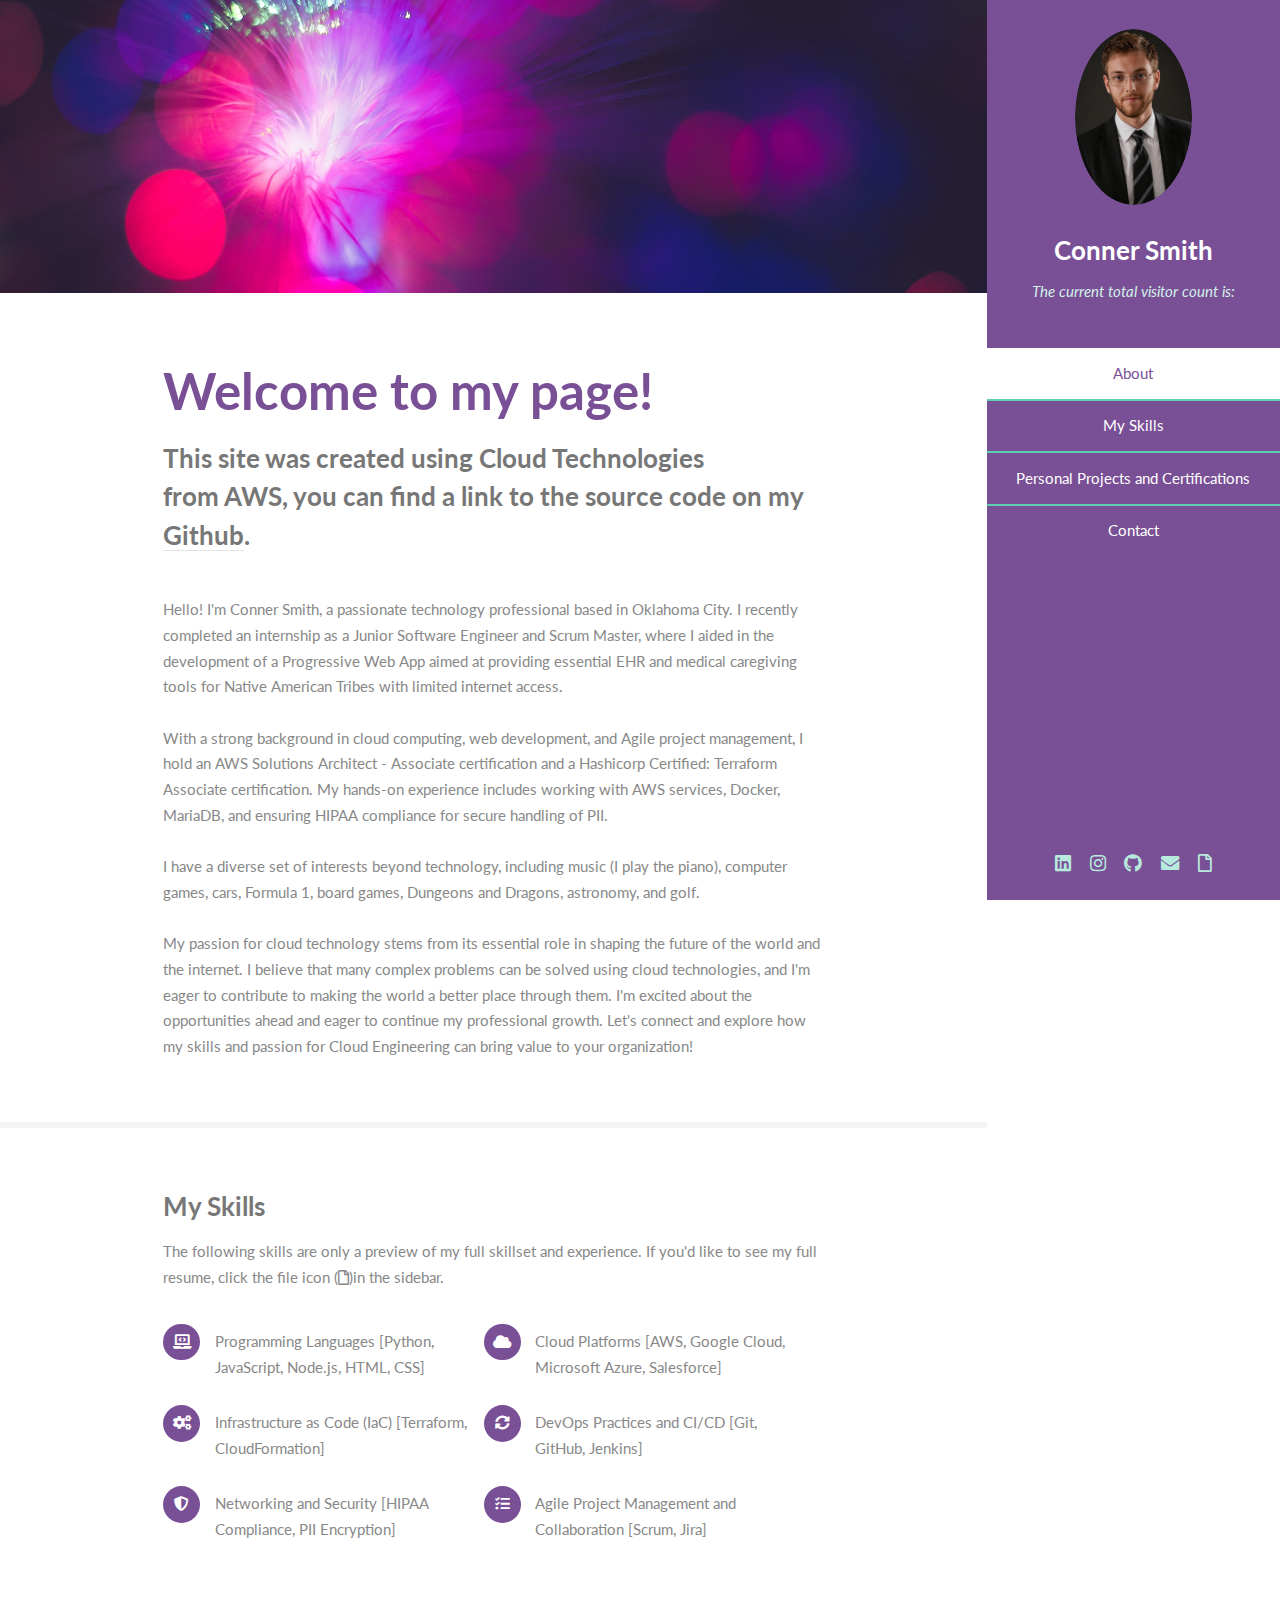
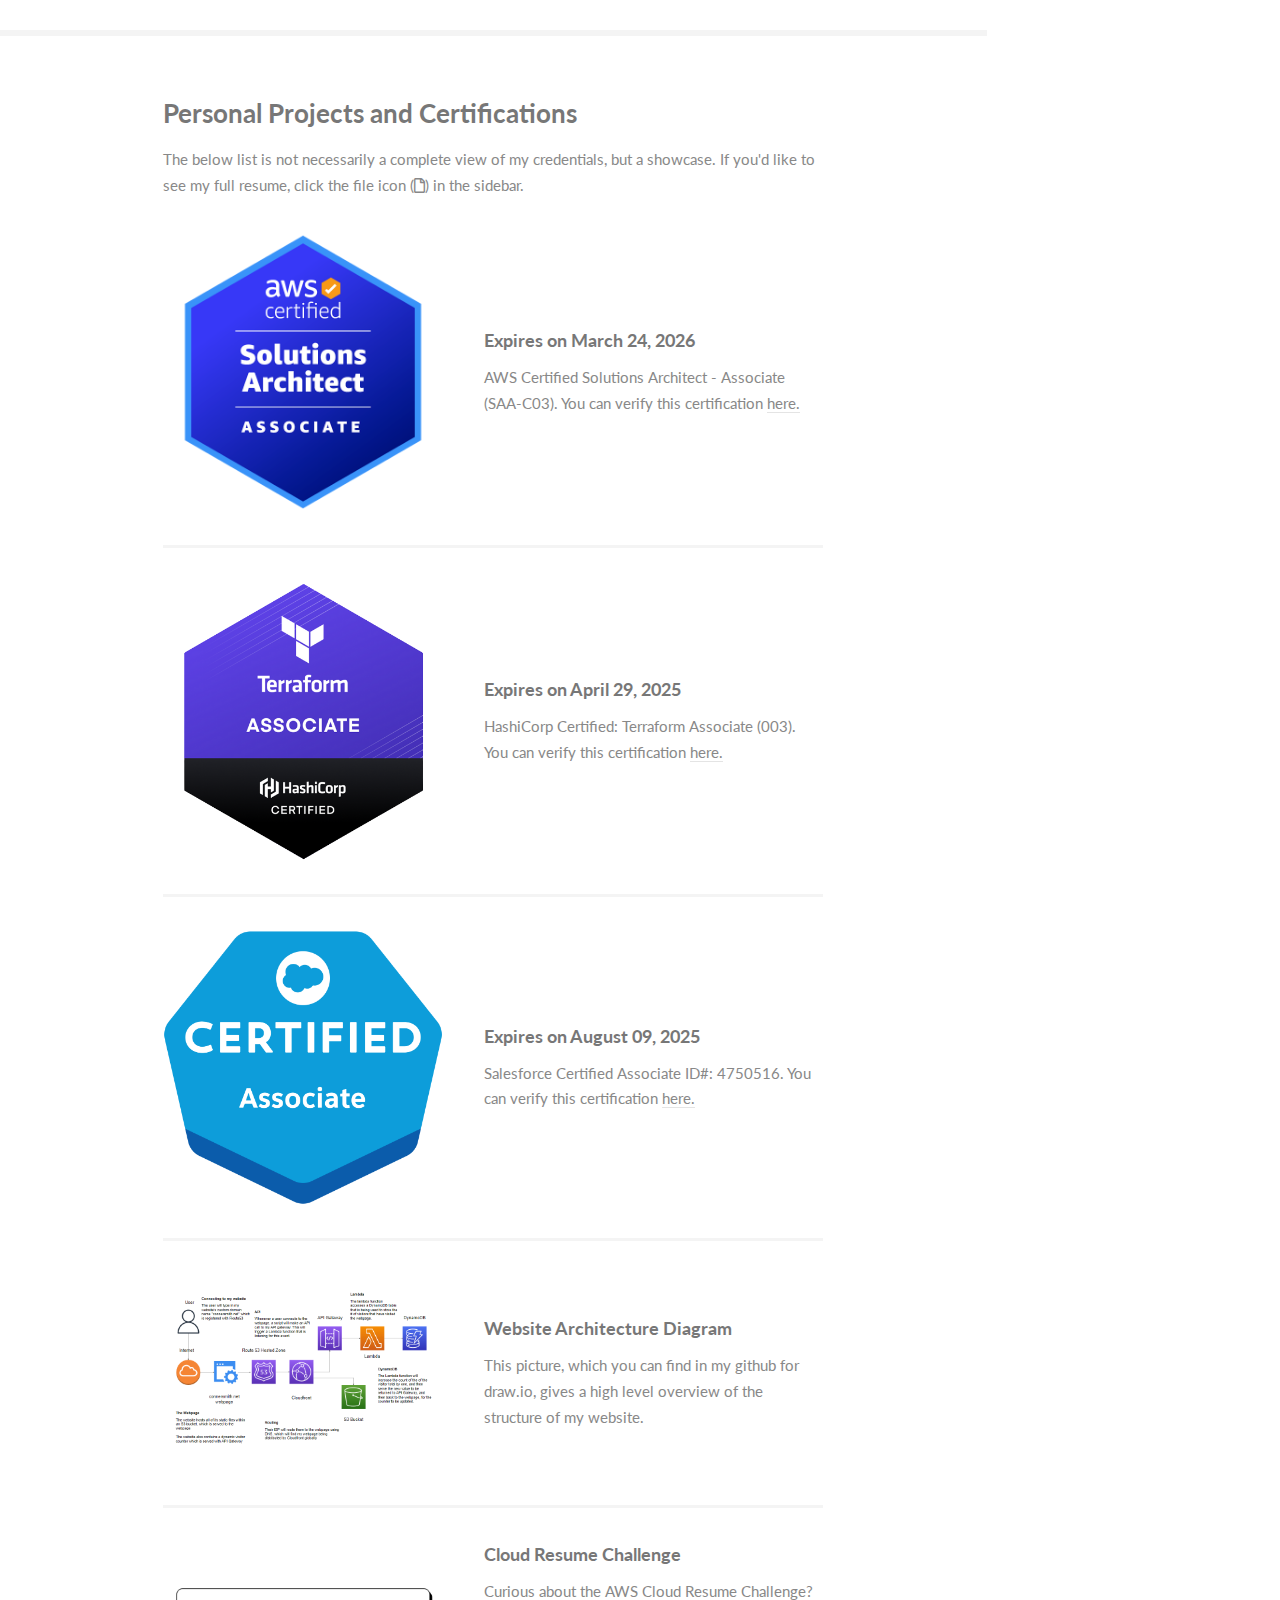
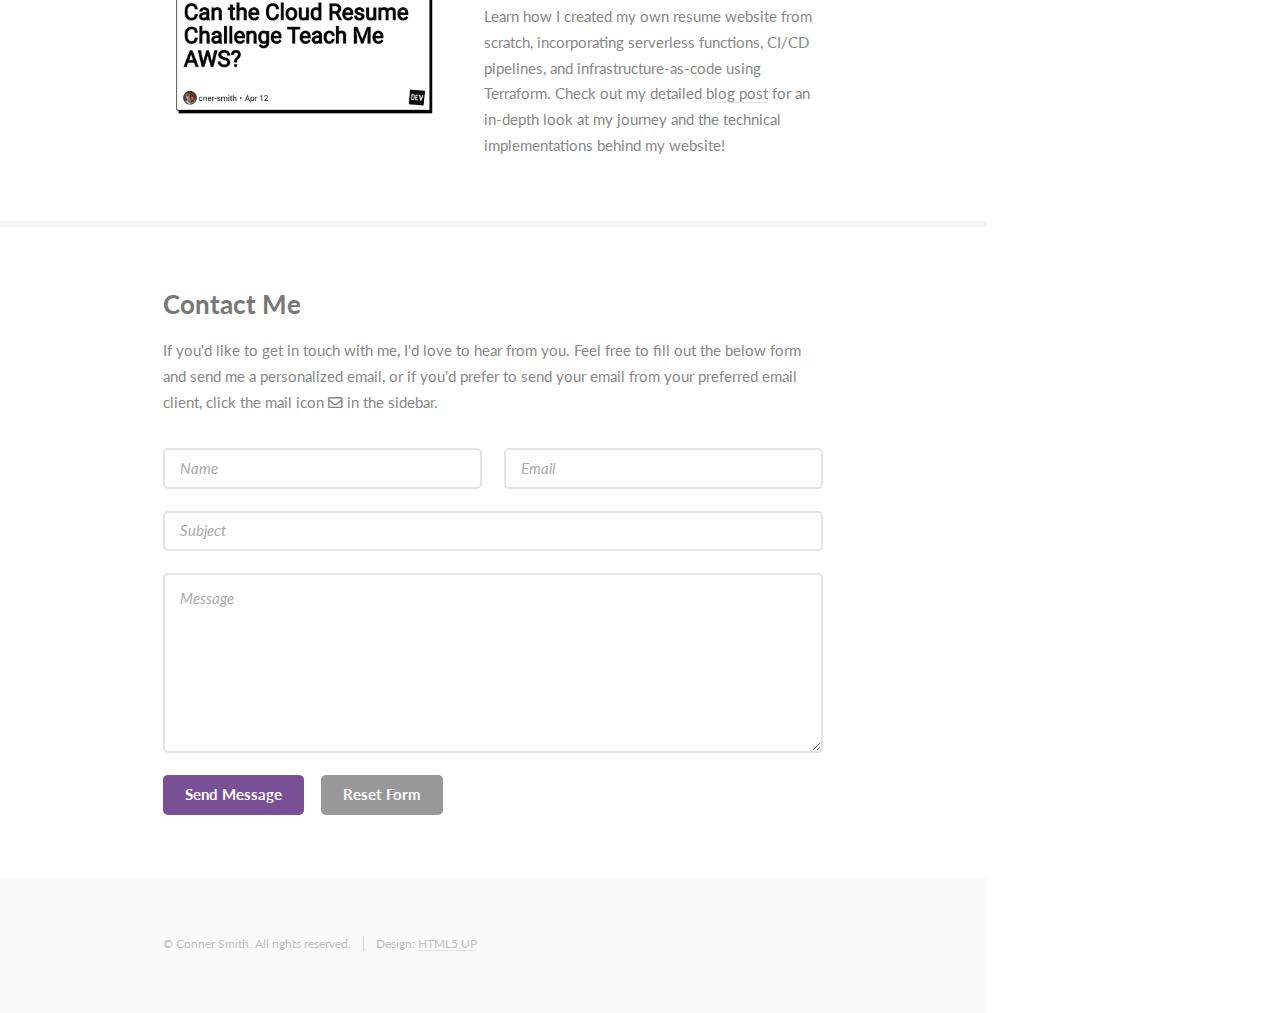
==== commit be86a4f7: "add new cert" ====
--- a/src/index.html
+++ b/src/index.html
@@ -105,6 +105,13 @@
 											</div>
 										</article>
 										<article>
+											<a class="image"><img src="images/salesforce-badge.png" alt="salesforce badge" /></a>
+											<div class="inner">
+												<h4>Expires on August 09, 2025</h4>
+												<p>Salesforce Certified Associate ID#: 4750516. You can verify this certification <a href="https://trailhead.salesforce.com/en/credentials/verification/" target="_blank" >here.</a></p>
+											</div>
+										</article>
+										<article>
 											<!-- Trigger the Modal -->
 											<img id="myImg" src="images/diagram.png" alt="Website Diagram" class="image">
 											<!-- The Modal -->
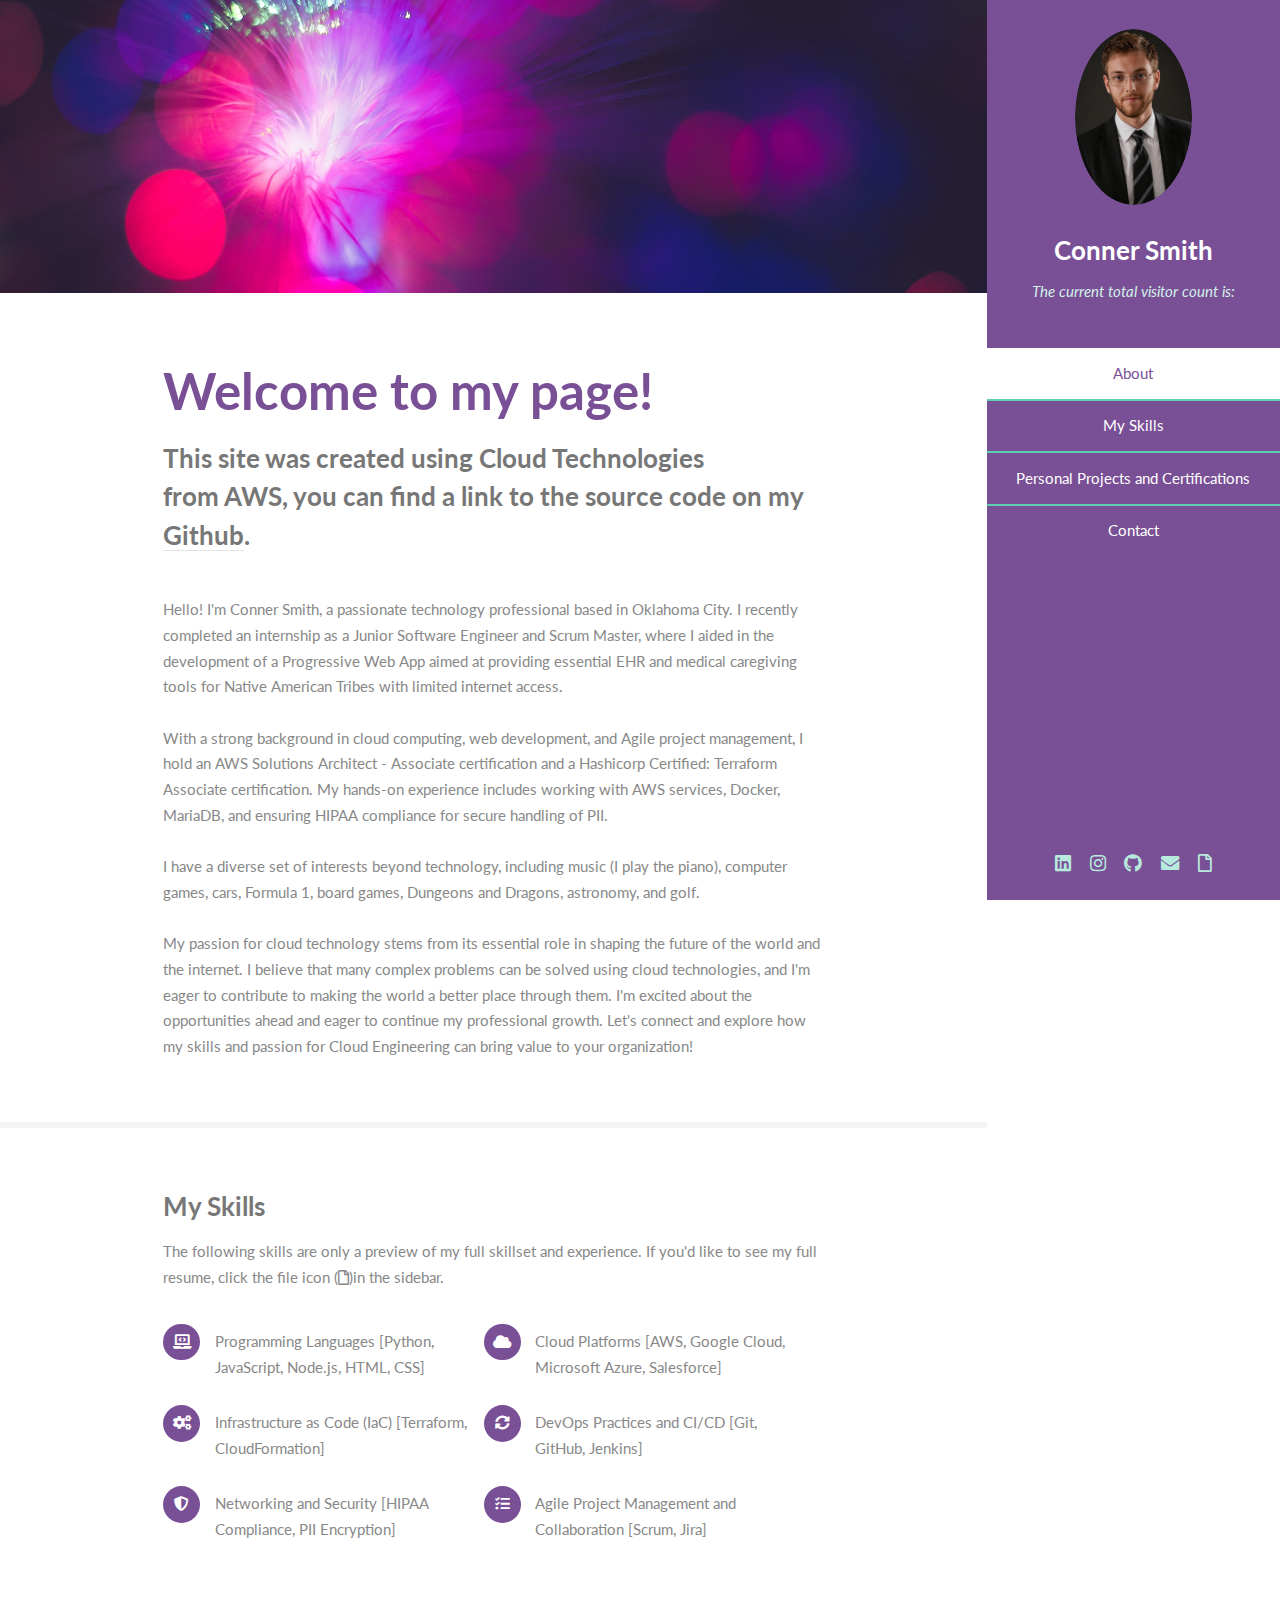
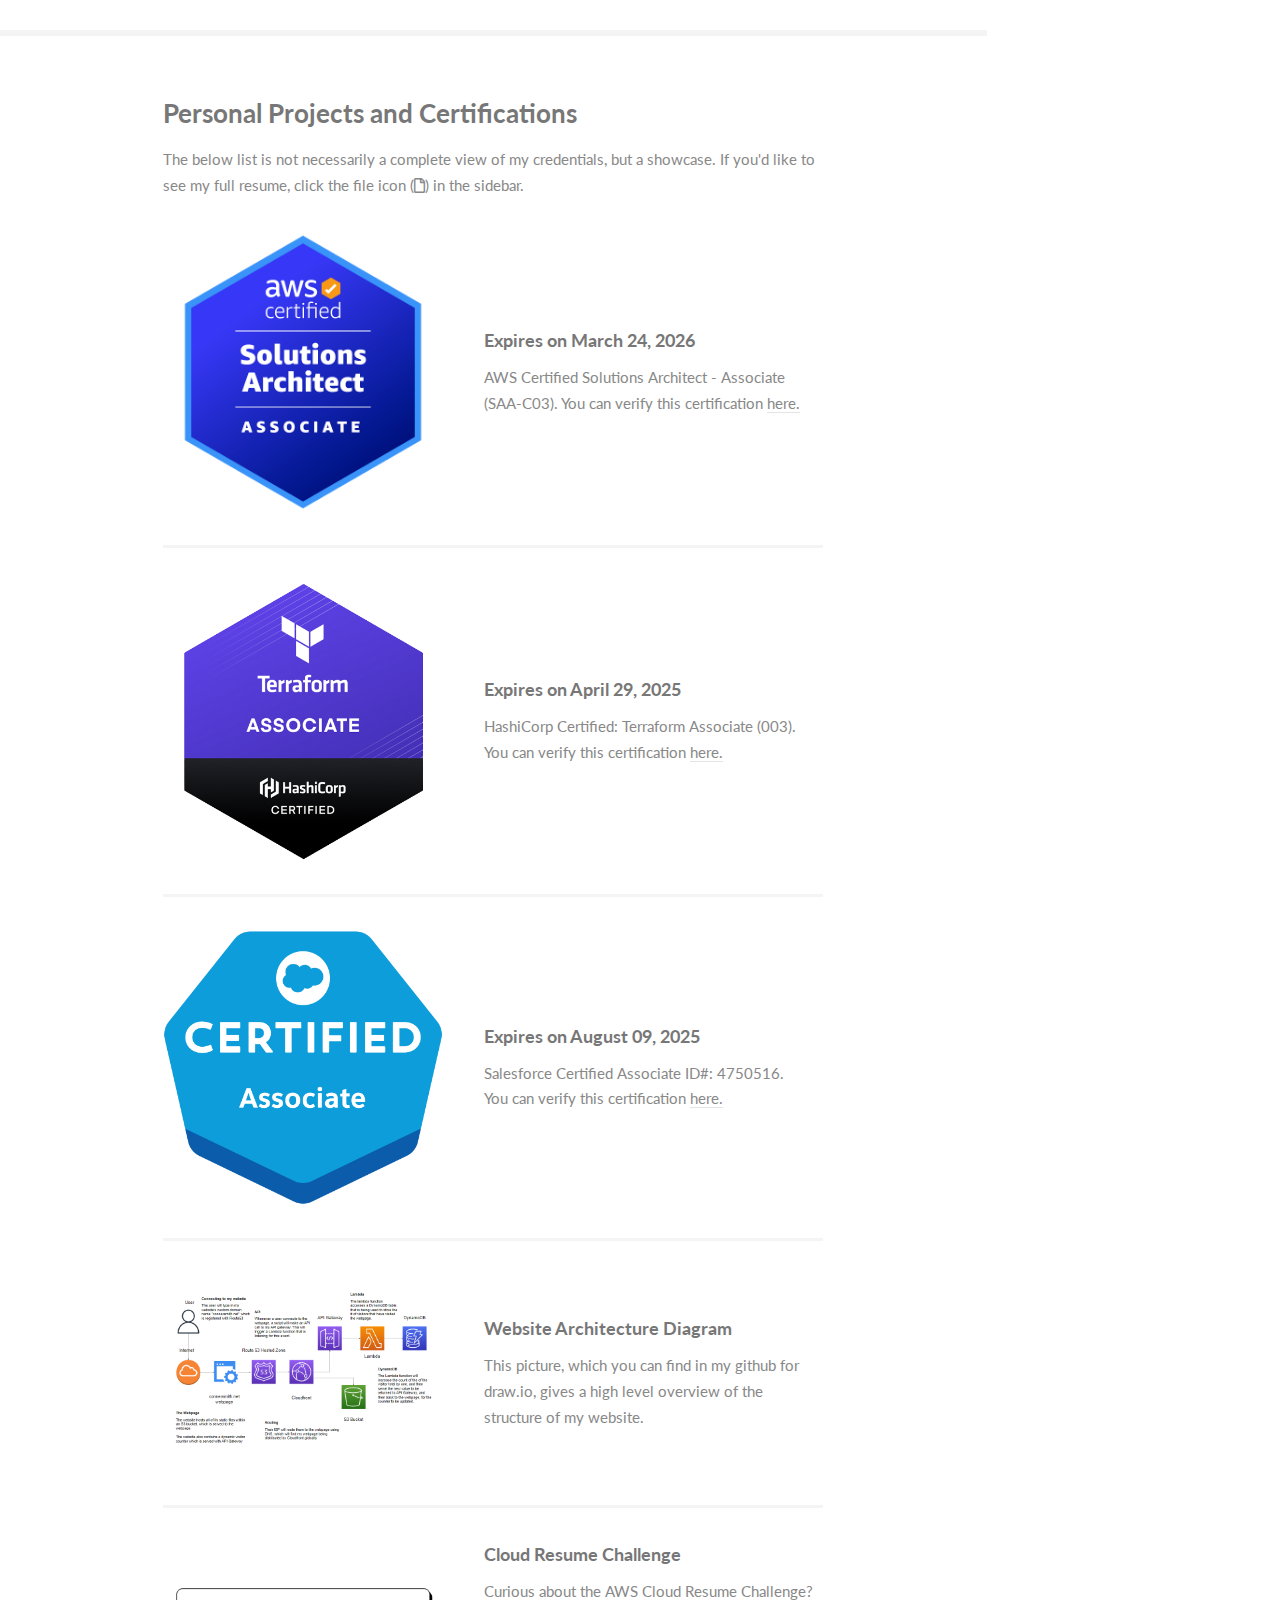
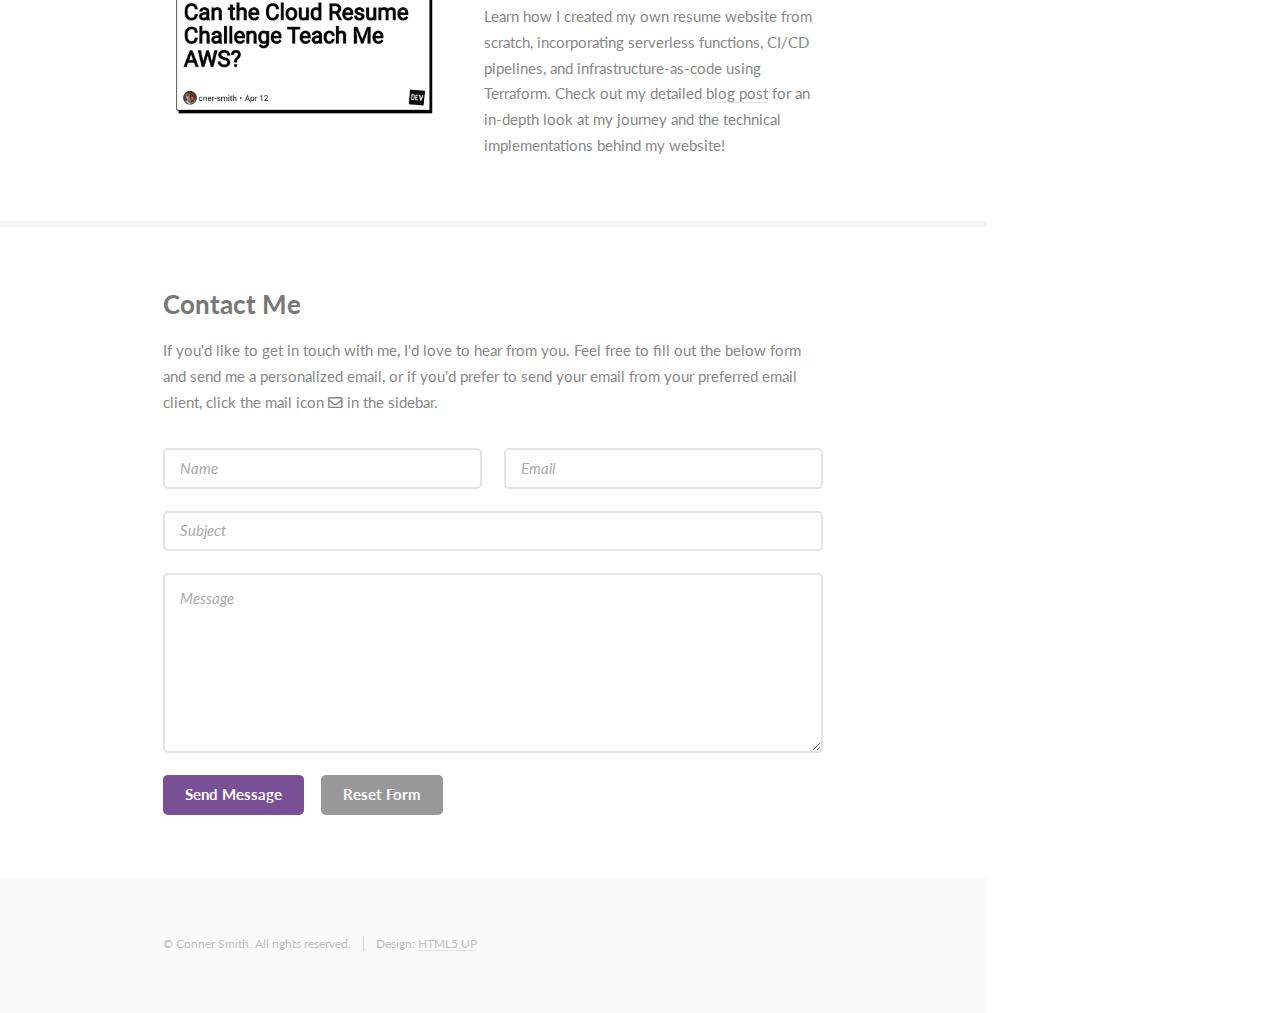
==== commit 0101aa48: "add new cert" ====
--- a/src/index.html
+++ b/src/index.html
@@ -108,7 +108,8 @@
 											<a class="image"><img src="images/salesforce-badge.png" alt="salesforce badge" /></a>
 											<div class="inner">
 												<h4>Expires on August 09, 2025</h4>
-												<p>Salesforce Certified Associate ID#: 4750516. You can verify this certification <a href="https://trailhead.salesforce.com/en/credentials/verification/" target="_blank" >here.</a></p>
+												<p>Salesforce Certified Associate ID#: 4750516.</br>
+												You can verify this certification <a href="https://trailhead.salesforce.com/en/credentials/verification/" target="_blank" >here.</a></p>
 											</div>
 										</article>
 										<article>
